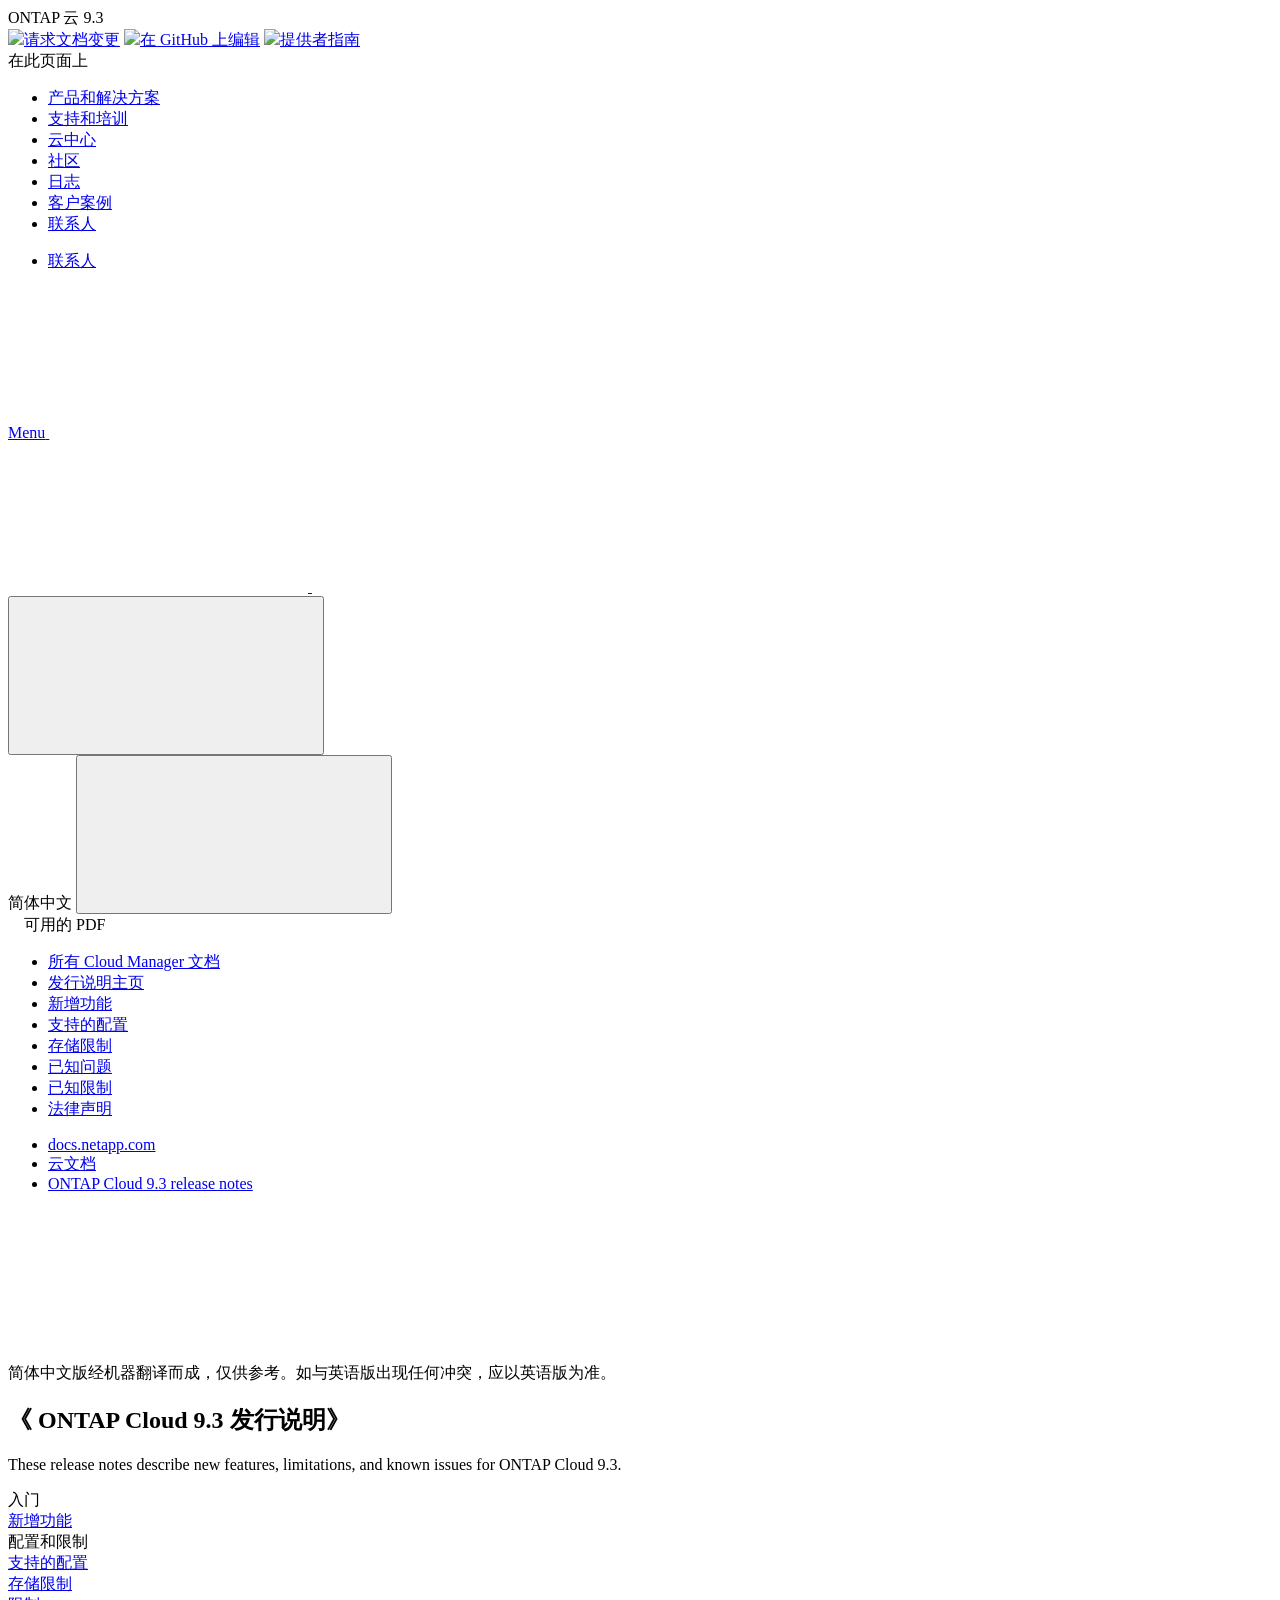
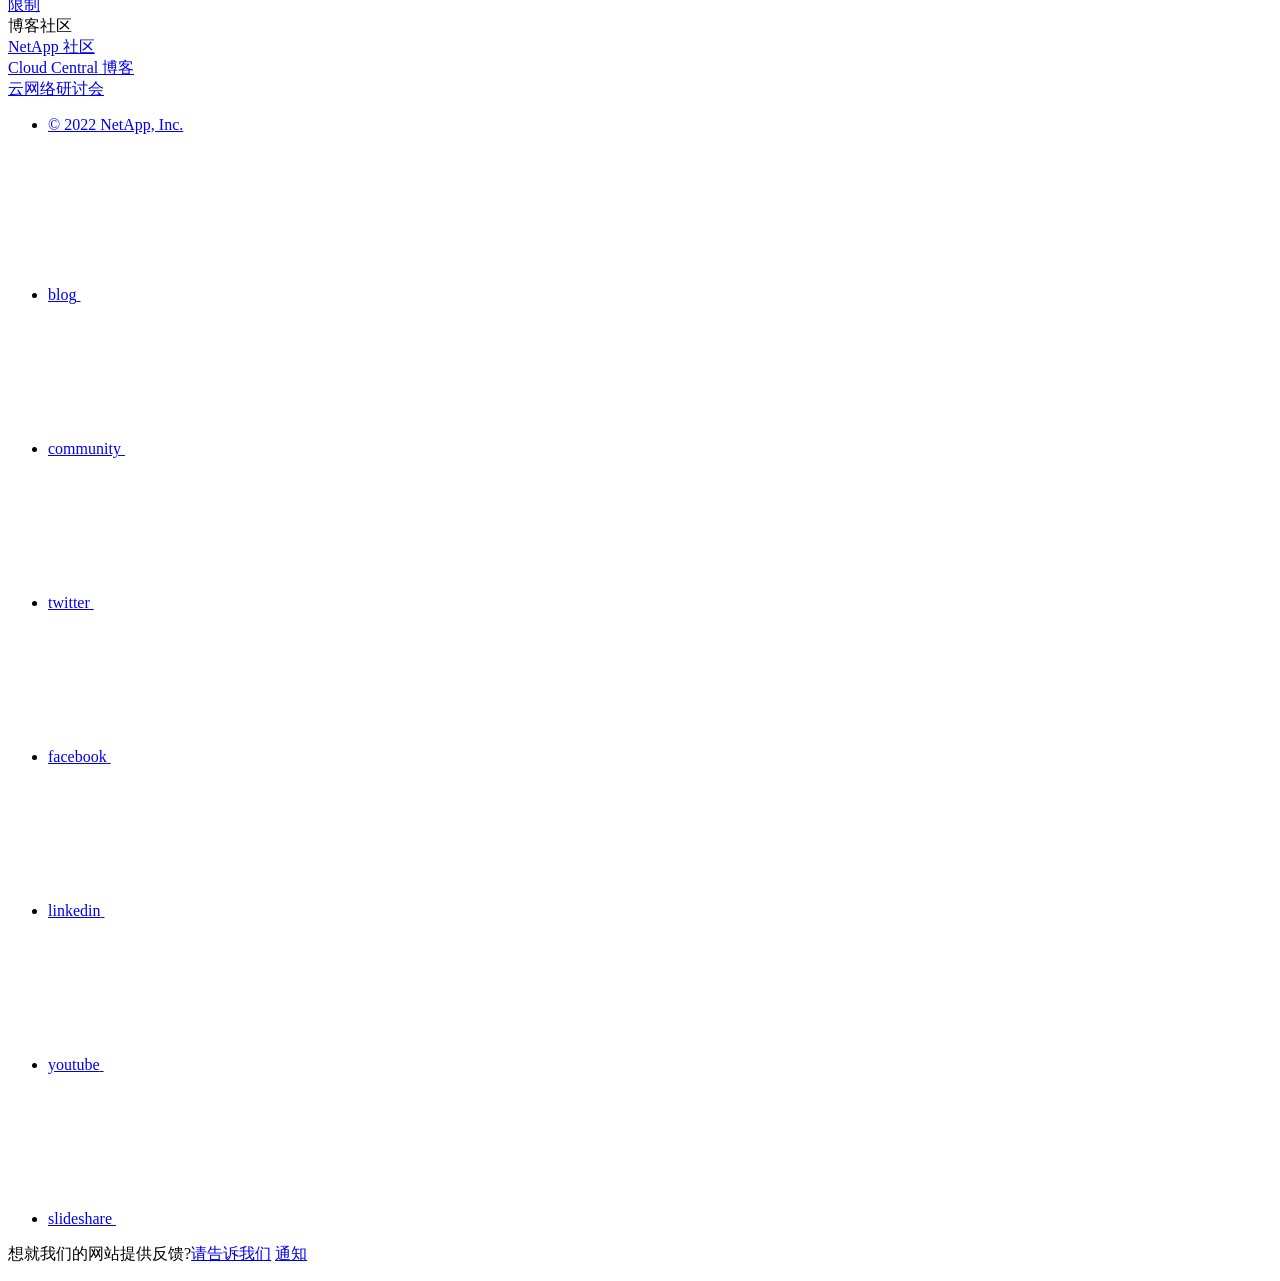
==== index.html @ a00e01ac "Deploying to gh-pages from  @ 24c902807f408aa8eb9274268f2ee4d1c7837c9e 🚀" ====
<!DOCTYPE html>
<html lang="zh-cn">
  <head class="at-element-marker">
  <title>《 ONTAP Cloud 9.3 发行说明》 | NetApp Documentation</title>
  <meta charset="utf-8">
  <meta http-equiv="x-ua-compatible" content="ie=edge,chrome=1">
  <meta http-equiv="language" content="en">
  <meta name="viewport" content="width=device-width, initial-scale=1">
  <meta property="og:title" content="《 ONTAP Cloud 9.3 发行说明》 | NetApp Documentation" />
	<meta property="og:type" content="website" />
	<meta property="og:url" content="https://docs.netapp.com/zh-cn/cloud-volumes-ontap-93-relnotes/index.html" />
	<meta property="og:description" content="本发行说明介绍了 ONTAP Cloud 9.3 的新增功能，限制和已知问题。" />
  <meta property="og:image" content="https://docs.netapp.com/zh-cn/cloud-volumes-ontap-93-relnotes/images/logo-tophat-social.png" />
  <meta property="og:image:alt" content="NetApp Logo" />
  <meta name="format-detection" content="telephone=no">
  <meta http-equiv="Content-Type" content="text/html; charset=utf-8">
  <meta http-equiv="encoding" content="utf-8">
  <meta http-equiv="nss-type" content="Product Documentation"/>
  <meta http-equiv="nss-subtype" content="User Guide"/><meta name="description" content="本发行说明介绍了 ONTAP Cloud 9.3 的新增功能，限制和已知问题。">
  <meta name="keywords" content=" "><!-- Icons -->
  <link rel="icon" href="/zh-cn/cloud-volumes-ontap-93-relnotes/images/favicon.ico" type="image/x-icon">

  <!-- RSS Feed --><link rel="alternate" type="application/rss+xml" title="NetApp Documentation" href="/zh-cn/cloud-volumes-ontap-93-relnotes/feed.xml"><!-- CSS Definitions: NetApp CSS should be defined after generic css -->

  <!-- Elastic Search -->
  <link rel="stylesheet" href="//cdn.jsdelivr.net/searchkit/0.10.0/theme.css">

  <!-- Controls AsciiDoctor Admonition Blocks -->
  <link rel="stylesheet" type="text/css" href="/zh-cn/cloud-volumes-ontap-93-relnotes/css/font-awesome.min.css">

  <!-- Controls the shadow effect for search dropdown menu -->
  <link rel="stylesheet" href="/zh-cn/cloud-volumes-ontap-93-relnotes/css/boxshadowproperties.css">

  <!-- NetApp CSS controls the technical content -->
  <link rel="stylesheet" type="text/css" href="/zh-cn/cloud-volumes-ontap-93-relnotes/css/netapp.css">

  <!-- WWW CSS Content -->
  <link rel="stylesheet" type="text/css" href="/zh-cn/cloud-volumes-ontap-93-relnotes/css/www-luci-dotcom.min.css">
  <link rel="stylesheet" type="text/css" href="/zh-cn/cloud-volumes-ontap-93-relnotes/css/www-netapp-dotcom.css">
  <link rel="stylesheet" href="/zh-cn/cloud-volumes-ontap-93-relnotes/css/www-netapp-library-critical.min.css" media="all" >
  <link rel="stylesheet" href="/zh-cn/cloud-volumes-ontap-93-relnotes/css/www-netapp-library-non-critical.min.css" as="style" onload="this.onload=null;this.rel='stylesheet'">
  <link rel="stylesheet" href="/zh-cn/cloud-volumes-ontap-93-relnotes/css/www-netapp-library-global-header-footer.min.css">

  <!-- NetApp IE Customizations -->
  <link rel="stylesheet" href='/zh-cn/cloud-volumes-ontap-93-relnotes/css/na-utility.css' type='text/css'>
  <link rel="stylesheet" href='/zh-cn/cloud-volumes-ontap-93-relnotes/css/na-sidebar.css' type='text/css'>
  <link rel='stylesheet' href='/zh-cn/cloud-volumes-ontap-93-relnotes/css/clouddocs.css' type='text/css'>
  <link rel='stylesheet' href='/zh-cn/cloud-volumes-ontap-93-relnotes/css/na-pagenav.css' type='text/css'>

  
  <link rel="stylesheet" href="/zh-cn/cloud-volumes-ontap-93-relnotes/css/landing-page.css" type="text/css">
  <link rel="stylesheet" href="/zh-cn/cloud-volumes-ontap-93-relnotes/css/tabbed-blocks.css" type="text/css">
  <link rel='stylesheet' href='/zh-cn/cloud-volumes-ontap-93-relnotes/css/na-feature.css' type='text/css'><script src="https://cdnjs.cloudflare.com/ajax/libs/jquery/2.1.4/jquery.min.js"></script>
  <script src="https://cdnjs.cloudflare.com/ajax/libs/jquery-cookie/1.4.1/jquery.cookie.min.js"></script>

  <!-- Used for Product Family Page Sidebar Visibility --><link rel="stylesheet" href='/zh-cn/cloud-volumes-ontap-93-relnotes/css/product-family.css' type="text/css">
  <script src='/zh-cn/cloud-volumes-ontap-93-relnotes/js/product-family.js'></script><!-- Used to import Promise for IE. Required for SearchKit -->
  <script src="https://cdnjs.cloudflare.com/ajax/libs/bluebird/3.3.5/bluebird.min.js"></script><script src='/zh-cn/cloud-volumes-ontap-93-relnotes/js/na-search.js'></script><script src='/zh-cn/cloud-volumes-ontap-93-relnotes/js/na-pagenav.js'></script><link rel='stylesheet' href='/zh-cn/cloud-volumes-ontap-93-relnotes/css/prism.css' type='text/css'>
  <link rel='stylesheet' href='/zh-cn/cloud-volumes-ontap-93-relnotes/css/prism-netapp.css' type='text/css'>


  <script src='/zh-cn/cloud-volumes-ontap-93-relnotes/js/na-utility.js'></script>
  <script src='/zh-cn/cloud-volumes-ontap-93-relnotes/js/clouddocs.js'></script>
  <script>
  if (document.location.hostname === "docs.netapp.com") {
    var head = document.getElementsByTagName('head')[0];
    var adobe = document.createElement("script");
    adobe.type = "text/javascript";
    adobe.src = "//assets.adobedtm.com/60287eadf1ee/c284da483c83/launch-e9ff3acac59f.min.js";
    head.appendChild(adobe);
  }
  </script>
  <script src='/zh-cn/cloud-volumes-ontap-93-relnotes/js/jquery.navgoco.min.js'></script>
  <script src="https://maxcdn.bootstrapcdn.com/bootstrap/3.3.7/js/bootstrap.min.js" integrity="sha384-Tc5IQib027qvyjSMfHjOMaLkfuWVxZxUPnCJA7l2mCWNIpG9mGCD8wGNIcPD7Txa" crossorigin="anonymous"></script>
  <script src='/zh-cn/cloud-volumes-ontap-93-relnotes/js/toc.js'></script>
  <script src='/zh-cn/cloud-volumes-ontap-93-relnotes/js/customscripts.js'></script><script>
      $(document).ready(function() {
          
          var collapseOnInit = true;
          

          var navSettings = {
              "caretHtml": '',
              "accordion": collapseOnInit,
              "openClass": 'active', // open
              "save": false, // leave false or nav highlighting doesn't work right
              "cookie": {
                  "name": 'navgoco',
                  "expires": false,
                  "path": '/'
              },
              "slide": {
                  "duration": 400,
                  "easing": 'swing'
              }
          };

          // Initialize navgoco with default options
          $("#mysidebar").navgoco(navSettings);
          

          $("#collapseAll").click(function(e) {
              e.preventDefault();
              $("#mysidebar").navgoco('toggle', false);
          });

          $("#expandAll").click(function(e) {
              e.preventDefault();
              $("#mysidebar").navgoco('toggle', true);
          });

      });

  </script>
  <script>
      $(document).ready(function() {
          $("#tg-sb-link").click(function() {
              $("#tg-sb-sidebar").toggle();
              $("#tg-sb-content").toggleClass('col-md-9');
              $("#tg-sb-content").toggleClass('col-md-12');
              $("#tg-sb-icon").toggleClass('fa-toggle-on');
              $("#tg-sb-icon").toggleClass('fa-toggle-off');
          });
      });
  </script><script async src="https://www.googletagmanager.com/gtag/js?id=UA-81697994-3"></script>
  <script>
  if (document.location.hostname === "docs.netapp.com") {
    window.dataLayer = window.dataLayer || [];
    function gtag(){dataLayer.push(arguments);}
    gtag('js', new Date());
    gtag('config', 'UA-81697994-3');
  }
  </script>
  <script src='/zh-cn/cloud-volumes-ontap-93-relnotes/js/version-dropdown.js'></script>
  <script src='/zh-cn/cloud-volumes-ontap-93-relnotes/js/FileSaver.min.js'></script>
  <script src='/zh-cn/cloud-volumes-ontap-93-relnotes/js/jszip-utils.min.js'></script>
  <script src='/zh-cn/cloud-volumes-ontap-93-relnotes/js/jszip.min.js'></script>
  <script src='/zh-cn/cloud-volumes-ontap-93-relnotes/js/pdf-ux.js'></script>
</head>


  <body class role="document">
    <div id="page" class="n-off-canvas-menu">
      <div class="n-off-canvas-menu__menu"><!--TODO: Add offcanvas code --></div>
      <div class="n-off-canvas-menu__content-wrap">
        <header class="site-header" id="banner">
  
  <!-- Start Page Toolbar -->
  <div class="page-nav-toolbar">
    <div id="version-dropdown"><div id="version-dropdown-ie-i18n">
  <div id="version-dropdown-ie-i18n-menu">
    <span class="ie-i18n-lang"><span class="version-title">ONTAP 云 </span><span class="version">9.3</span></span>
    <span class="version-dropdown-caret"></span>
  </div>
  <div id="version-dropdown-n-property-navigation-bar__menu--language-selector" class="n-menu n-menu--v3 n-menu--is-active" style="display: none;">
    <div class="n-language-selector-menu">
      <ul class="n-menu__list">
        <li class="n-menu__list-column">
          <ul class="n-menu__list"><li class="n-menu__list-item n-menu__list-item--level-1"><a href="https://docs.netapp.com/zh-cn/cloud-volumes-ontap-93-relnotes/index.html" class="n-menu__header-text" target="_self">
                <span translate="no" class="notranslate"><span>ONTAP 云</span><span class="version"> 9.3</span></span>
              </a></li><li class="n-menu__list-item n-menu__list-item--level-1"><a href="https://docs.netapp.com/zh-cn/cloud-volumes-ontap-relnotes/index.html" class="n-menu__header-text" target="_self">
                <span translate="no" class="notranslate"><span>Cloud Volumes ONTAP</span><span class="version"> 9.10.1</span></span>
              </a></li><li class="n-menu__list-item n-menu__list-item--level-1"><a href="https://docs.netapp.com/zh-cn/cloud-volumes-ontap-9100-relnotes/index.html" class="n-menu__header-text" target="_self">
                <span translate="no" class="notranslate"><span>Cloud Volumes ONTAP</span><span class="version"> 9.10.0</span></span>
              </a></li><li class="n-menu__list-item n-menu__list-item--level-1"><a href="https://docs.netapp.com/zh-cn/cloud-volumes-ontap-991-relnotes/index.html" class="n-menu__header-text" target="_self">
                <span translate="no" class="notranslate"><span>Cloud Volumes ONTAP</span><span class="version"> 9.9.1</span></span>
              </a></li><li class="n-menu__list-item n-menu__list-item--level-1"><a href="https://docs.netapp.com/zh-cn/cloud-volumes-ontap-990-relnotes/index.html" class="n-menu__header-text" target="_self">
                <span translate="no" class="notranslate"><span>Cloud Volumes ONTAP</span><span class="version"> 9.9.0</span></span>
              </a></li><li class="n-menu__list-item n-menu__list-item--level-1"><a href="https://docs.netapp.com/zh-cn/cloud-volumes-ontap-98-relnotes/index.html" class="n-menu__header-text" target="_self">
                <span translate="no" class="notranslate"><span>Cloud Volumes ONTAP</span><span class="version"> 9.8</span></span>
              </a></li><li class="n-menu__list-item n-menu__list-item--level-1"><a href="https://docs.netapp.com/zh-cn/cloud-volumes-ontap-97-relnotes/index.html" class="n-menu__header-text" target="_self">
                <span translate="no" class="notranslate"><span>Cloud Volumes ONTAP</span><span class="version"> 9.7</span></span>
              </a></li><li class="n-menu__list-item n-menu__list-item--level-1"><a href="https://docs.netapp.com/zh-cn/cloud-volumes-ontap-96-relnotes/index.html" class="n-menu__header-text" target="_self">
                <span translate="no" class="notranslate"><span>Cloud Volumes ONTAP</span><span class="version"> 9.6</span></span>
              </a></li><li class="n-menu__list-item n-menu__list-item--level-1"><a href="https://docs.netapp.com/zh-cn/cloud-volumes-ontap-95-relnotes/index.html" class="n-menu__header-text" target="_self">
                <span translate="no" class="notranslate"><span>Cloud Volumes ONTAP</span><span class="version"> 9.5</span></span>
              </a></li><li class="n-menu__list-item n-menu__list-item--level-1"><a href="https://docs.netapp.com/zh-cn/cloud-volumes-ontap-94-relnotes/index.html" class="n-menu__header-text" target="_self">
                <span translate="no" class="notranslate"><span>Cloud Volumes ONTAP</span><span class="version"> 9.4</span></span>
              </a></li></ul>
        </li>
      </ul>
    </div>
  </div>
</div></div>
    <div class="page-nav-contribute"  >
      <a target="_blank" href="https://github.com/NetAppDocs/cloud-volumes-ontap-93-relnotes/issues/new?body=Page%3A%20[《 ONTAP Cloud 9.3 发行说明》](https://docs.netapp.com/zh-cn/cloud-volumes-ontap-93-relnotes/index.html)" class="page-nav-contribute-link" role="button"><img src="/zh-cn/cloud-volumes-ontap-93-relnotes/images/discuss-sm.svg" class="github-icon" />请求文档变更</a>
      <a target="_blank" href="https://github.com/NetAppDocs/cloud-volumes-ontap-93-relnotes/blob/main/index.adoc" class="page-nav-contribute-link" role="button"><img src="/zh-cn/cloud-volumes-ontap-93-relnotes/images/edit-sm.svg" class="github-icon" />在 GitHub 上编辑</a>
      <a target="_blank" href="https://docs.netapp.com/us-en/contribute/" class="page-nav-contribute-link"  ><img src="/zh-cn/cloud-volumes-ontap-93-relnotes/images/article-sm.svg" class="github-icon" />提供者指南</a>
    </div>
    <div class="page-nav-container">
      <nav class="page-nav-fixed">
        <div class="page-nav-title">在此页面上</div>
        <div class="page-nav-links">
          <ul class="page-nav-inner" id="page-menu"></ul>
        </div>
      </nav>
    </div>
  </div>
  
  <!-- Start top_hat -->
  <div class="n-top-hat">
    <div class="n-container">
      <div class="n-top-hat__cross-property-nav">
        <ul class="n-top-hat__list">
          <li class="n-top-hat__list-item">
            <a href="https://www.netapp.com/products-a-z/" class="n-top-hat__link">产品和解决方案</a>
          </li>
          <li class="n-top-hat__list-item">
            <a href="https://www.netapp.com/support-and-training/netapp-university/" class="n-top-hat__link">支持和培训</a>
          </li>
          <li class="n-top-hat__list-item">
            <a href="https://cloud.netapp.com" class="n-top-hat__link">云中心</a>
          </li>
          <li class="n-top-hat__list-item">
            <a href="https://community.netapp.com/" class="n-top-hat__link">社区</a>
          </li>
          <li class="n-top-hat__list-item">
            <a href="https://blog.netapp.com/" class="n-top-hat__link">日志</a>
          </li>
          <li class="n-top-hat__list-item">
            <a href="https://customers.netapp.com/en/" class="n-top-hat__link">客户案例</a>
          </li>
          <li class="n-top-hat__list-item">
            <a href="https://www.netapp.com/us/contact-us/index.aspx" target="_self" class="n-top-hat__link" data-ntap-ui="contact-us">联系人</a>
          </li>
        </ul>
      </div>
      <div class="n-top-hat__utils">
        <ul class="n-top-hat__list">
          <li class="n-top-hat__list-item">
            <a href="https://www.netapp.com/us/contact-us/index.aspx" target="_self" class="n-top-hat__link" data-ntap-ui="contact-us">联系人</a>
          </li>
        </ul>
      </div>
    </div>
  </div>
  <!-- End top_hat -->

  <!-- Start property bar -->
  <style>
    .n-property-navigation-bar__menus--desktop-experience .n-menu--mega__default-content__heading span {
    color: #34B0FF;
    }
  </style>
  <div class="n-property-bar " data-ntap-ui="sticky-nav">
    <div class="n-property-bar__inner-wrap">
      <div class="n-property-bar__menu-toggle">
        <a href="#" class="n-property-bar__menu-toggle-link">
          <span class="n-property-bar__menu-toggle-text">Menu</span>
          <svg class="n-icon-bars n-property-bar__menu-toggle-icon" aria-labelledby="title">
            <title>bars</title>
            <use xlink:href="/zh-cn/cloud-volumes-ontap-93-relnotes/common/svg/sprite.svg#bars"></use>
          </svg>
        </a>
      </div>
      <div class="n-property-bar__property-mark ">
        <a href="https://www.netapp.com" class="n-property-bar__property-link">
          <div class="n-property-bar__logo">
            <svg class="n-icon-netapp-mark n-icon-netapp-mark n-property-bar__netapp-mark-icon" aria-labelledby="title">
              <title>netapp-mark</title>
              <use xlink:href="/zh-cn/cloud-volumes-ontap-93-relnotes/common/svg/sprite.svg#netapp-mark"></use>
            </svg>
            <svg class="n-icon-netapp-logo n-property-bar__logo-svg" aria-labelledby="title">
              <title>netapp-logo</title>
              <use xlink:href="/zh-cn/cloud-volumes-ontap-93-relnotes/common/svg/sprite.svg#netapp-logo"></use>
            </svg>
          </div>
        </a>
      </div>

      
      <div class="search-property-bar">
        <div id="search-demo-container" class="searchbox n-property-bar__search">
          <div id="react-search" 
          data-search-html="/zh-cn/cloud-volumes-ontap-93-relnotes/search.html"
          data-type="widget" 
          data-placeholder="搜索文档" 
          data-no-results-found="未找到与 {query} 匹配的结果。" 
          data-did-you-mean="搜索 {suggestion}。" 
          data-no-results-found-did-you-mean="未找到与 {query} 匹配的结果。您是否要搜索 {suggestion}?" 
          data-results-found="找到 {hitCount} 个结果"  
          data-sk-es-pf-indexes=""></div>
          <button class="n-property-bar__search-toggle-button" type="button">
            <svg class="n-icon-search n-property-bar__search-toggle-button-icon" aria-labelledby="title">
              <title>search</title>
              <use xmlns:xlink="http://www.w3.org/1999/xlink" xlink:href="/zh-cn/cloud-volumes-ontap-93-relnotes/common/svg/sprite.svg#search"></use>
            </svg>
          </button>
        </div>
      </div>
      
    </div>
  </div>
  <div class="n-property-bar__toolbar">
    <!-- Start Language Selector --><div id="ie-i18n" class="n-property-bar__lang-selector">
      <div id="ie-i18n-menu">
      <span class="ie-i18n-lang">简体中文</span>
        <button class="ie-i18n-icon-container" type="button">
          <svg class="n-globe__icon" aria-labelledby="title">
            <title>globe</title>
            <use xmlns:xlink="http://www.w3.org/1999/xlink" xlink:href="/zh-cn/cloud-volumes-ontap-93-relnotes/common/svg/sprite.svg#globe"></use>
          </svg>
        </button>
      </div>
      <div id="n-property-navigation-bar__menu--language-selector" class="ie-i18n-results-container n-menu n-menu--v3 n-menu--is-active" style="display: none;">
        <div class="n-language-selector-menu">
          <ul class="n-menu__list">
            <li class="n-menu__list-column">
              <ul class="n-menu__list"><li class="n-menu__list-item n-menu__list-item--level-1">
                  <a href="https://docs.netapp.com/zh-cn/cloud-volumes-ontap-93-relnotes/index.html" class="n-menu__header-text"><span translate="no" class="notranslate">简体中文</span></a>
                </li><li class="n-menu__list-item n-menu__list-item--level-1">
                  <a href="https://docs.netapp.com/us-en/cloud-volumes-ontap-93-relnotes/index.html" class="n-menu__header-text"><span translate="no" class="notranslate">English</span></a>
                </li><li class="n-menu__list-item n-menu__list-item--level-1">
                  <a href="https://docs.netapp.com/ja-jp/cloud-volumes-ontap-93-relnotes/index.html" class="n-menu__header-text"><span translate="no" class="notranslate">日本語</span></a>
                </li><li class="n-menu__list-item n-menu__list-item--level-1">
                  <a href="https://docs.netapp.com/ko-kr/cloud-volumes-ontap-93-relnotes/index.html" class="n-menu__header-text"><span translate="no" class="notranslate">한국어</span></a>
                </li></ul>
            </li>
          </ul>
        </div>
      </div>
    </div><!-- End Language Selector -->

    <div class="n-property-bar__cta"></div>
  </div>
  <script>
    $(function(){
        var currentLocalization = $('html').attr('lang');

        var localizationsDictionary = {
            "en-CA" : "https://www.netapp.com/search/index.aspx?for_cr=canada&",
            "en-IN" : "https://www.netapp.com/search/index.aspx?for_cr=india&",
            "nl-NL" : "https://www.netapp.com/search/index.aspx?for_cr=netherlands&",
            "ru-RU" : "https://www.netapp.com/search/index.aspx?for_cr=russia&",
            "sv-SE" : "https://www.netapp.com/search/index.aspx?for_cr=sweden&",
            "it-IT" : "https://www.netapp.com/search/index.aspx?for_cr=italy&",
            "he-IL" : "https://www.netapp.com/search/index.aspx?for_cr=israel&",
            "ko-KR" : "https://www.netapp.com/search/index.aspx?for_cr=korea&",
            "zh-TW" : "https://www.netapp.com/search/index.aspx?for_cr=taiwan&",
            "en-GB" : "https://www.netapp.com/search/index.aspx?for_cr=unitedkingdom&",
            "en-SG" : "https://www.netapp.com/search/index.aspx?for_cr=asean&",
            "en-AU" : "https://www.netapp.com/search/index.aspx?for_cr=australia&",
            "pt-BR" : "https://www.netapp.com/search/index.aspx?for_cr=brasil&",
            "de-CH" : "https://www.netapp.com/search/index.aspx?for_cr=switzerland&",
            "es-MX" : "https://www.netapp.com/search/index.aspx?for_cr=mexico&"
        };

        if($('html').hasClass('ntap-whitelisted') && localizationsDictionary.hasOwnProperty(currentLocalization)) {
            $('.n-property-bar__property-link').attr('href', '/');
        }
    });
  </script>
  <!-- End property bar -->
</header>


        <main id="n-main-content" class="n-main-content">
          <!-- Start Documentation Content -->
<div class="ie-main">
  <!-- Sidebar Column -->
  
  <div class="col-md-3" id="sidebar-height">
      <div class="n-pdf-header">
  <a id="toggleButtonPdf" class="n-pdf-button" type="button">
    <img src="/zh-cn/cloud-volumes-ontap-93-relnotes/images/pdf.png" width="16" height="16"/>可用的 PDF<span>
    </span>
  </a>
</div>
<div class="n-pdf-body-container">
  <ul id="toggleContainerPdf" class="n-pdf-body" style="display:none;"><li class="pdf-ux-container">
        <a target="_blank" href="/zh-cn/cloud-volumes-ontap-93-relnotes/pdfs/fullsite-sidebar/__ONTAP_Cloud_9_3_发行说明_.pdf" >
          <img src="/zh-cn/cloud-volumes-ontap-93-relnotes/images/pdf.png" width="16" height="16"/>此文档站点的 PDF</a>


    <ul class="subfolders" style="display:none;"><li class="active pdf-hide">
  <a target="_blank" href="/zh-cn/cloud-volumes-ontap-93-relnotes/pdfs/pages/index.pdf" >
    <img src="/zh-cn/cloud-volumes-ontap-93-relnotes/images/pdf.png" width="16" height="16"/>
    PDF of this page
  </a>
</li>

</ul>
  














</li></ul>
  <div class="zip-pdf-link-container" style="display: none;">   
    <a href="#" id="zipPdf">
      <img src="/zh-cn/cloud-volumes-ontap-93-relnotes/images/pdf-zip.png" width="16" height="16"/>
      <pre>收集单独的 PDF 文档<span class="zip-size"></span></pre>
    </a><div id="zip-link-popup" class="hide">
    <div class="inner-modal">
        <div class="downloading-progress">
            <div class="spinner"></div>
            <h1>Creating your file...</h1>
            <div>This may take a few minutes. Thanks for your patience.</div>
            <button class="cancel-download-btn" type="button">Cancel</button>
        </div>
        <div class="download-complete hide">
            <div class="done-icon">
                <svg xmlns="http://www.w3.org/2000/svg" width="24" height="24" viewBox="0 0 24 24"><path d="M20.285 2l-11.285 11.567-5.286-5.011-3.714 3.716 9 8.728 15-15.285z"/></svg>
            </div>
            <div>Your file is ready</div>
            <button class="cancel-download-btn" type="button">OK</button>
        </div>
    </div>
</div>
<script>
    $(".cancel-download-btn").click(function(){
        $("#zip-link-popup").addClass("hide");
        $("#zip-link-popup .downloading-progress").removeClass("hide");
        $("#zip-link-popup .download-complete").addClass("hide");
    });
</script></div>
</div>
<script>
  $("#toggleContainerPdf li.active:last-child").parents('ul.subfolders').toggle('display');
  $("#toggleButtonPdf").click(function () {
    $("#toggleContainerPdf").toggle('display');
    $(".n-pdf-body-container .zip-pdf-link-container").toggle('display');
  });
</script><div class="sidebar-nav-container">
  <ul id="mysidebar" class="nav"><li class=" "><a class="na-navbar-padding" href="https://docs.netapp.com/us-en/cloud-manager-family">
        所有 Cloud Manager 文档
      </a></li><li class="  active "><a class="na-navbar-padding" href="/zh-cn/cloud-volumes-ontap-93-relnotes/index.html">
        发行说明主页
      </a></li><li class=" "><a class="na-navbar-padding" href="/zh-cn/cloud-volumes-ontap-93-relnotes/reference-new.html">
        新增功能
      </a></li><li class=" "><a class="na-navbar-padding" href="/zh-cn/cloud-volumes-ontap-93-relnotes/reference-supported-configs.html">
        支持的配置
      </a></li><li class=" "><a class="na-navbar-padding" href="/zh-cn/cloud-volumes-ontap-93-relnotes/reference-storage-limits.html">
        存储限制
      </a></li><li class=" "><a class="na-navbar-padding" href="/zh-cn/cloud-volumes-ontap-93-relnotes/reference-issues.html">
        已知问题
      </a></li><li class=" "><a class="na-navbar-padding" href="/zh-cn/cloud-volumes-ontap-93-relnotes/reference-limitations.html">
        已知限制
      </a></li><li class=" "><a class="na-navbar-padding" href="/zh-cn/cloud-volumes-ontap-93-relnotes/legal-notices.html">
        法律声明
      </a></li></ul>
</div>
<script>
  window.onscroll = () => {
    const value = -40 - (document.body.scrollHeight - (window.innerHeight + document.scrollingElement.scrollTop));
    
    document.getElementById("sidebar-height").style.bottom = Math.max(0,value) + "px";
};
</script>
<!-- this highlights the active parent class in the navgoco sidebar. this is critical so that the parent expands when you're viewing a page. This must appear below the sidebar code above. Otherwise, if placed inside customscripts.js, the script runs before the sidebar code runs and the class never gets inserted.-->
<script>$("li.active").parents('li').toggleClass("active");</script>

  </div>
  

  <div class="ie-content-pane n-doc__component-detail-content n-doc__component-detail-content--show-code">
    <!-- Begin of page container --><article class="page-content">
      <div class="ie-utility">
  <div class="ie-menu">
    <div class="n-breadcrumb">
      <ul class="n-breadcrumb__list">
        <li class="n-breadcrumb__list-item">
          <a href="https://docs.netapp.com">docs.netapp.com</a>
        </li>
        
        <li class="n-breadcrumb__list-item">
          <a href="https://docs.netapp.com/zh-cn/cloud/">云文档</a>
        </li>
        

        

        <li class="n-breadcrumb__list-item">
          <a href="/zh-cn/cloud-volumes-ontap-93-relnotes/">ONTAP&nbsp;Cloud&nbsp;9.3&nbsp;release&nbsp;notes</a>
        </li>

      </ul>
    </div>
    <div style="clear: both"></div><!-- Main needs to have height -->
  </div>
</div>

      <div class="n-band n-band--docs n-band--belted">
  <div class="n-container" style="margin: 0 auto; padding: 0;">
    <div class="n-row">
      <div class="n-col-sm-12"><div class="ie-nmt-disclaimer">
          <span>
            <div class="ie-nmt-disclaimer-container">
              <div class="ie-nmt-disclaimer-icon">
                <svg class="luci-icon" aria-hidden="true">
                  <use xlink:href="/zh-cn/cloud-volumes-ontap-93-relnotes/common/svg/sprite.svg#circle-info">
                </svg>
              </div>
              <div class="ie-nmt-disclaimer-content">
                <span> 简体中文版经机器翻译而成，仅供参考。如与英语版出现任何冲突，应以英语版为准。 </span>
              </div>
              <div style="clear:both;"></div>
            </div>
          </span>
        </div><div class="n-doc__component-detail-heading-wrap">
          <h1 class="n-doc__component-detail-heading">《 ONTAP Cloud 9.3 发行说明》</h1>
        </div>
        <section class="n-band__section">
  <p>These release notes describe new features, limitations, and known issues for ONTAP Cloud 9.3.</p>
</section><div class="n-band__content">
  <div class="n-layout-flex" data-ntap-layout="4">
    
    <div class="n-feature-block n-feature-block__align--center n-layout-flex__item ie-feature-block">
      <div class="n-feature-block__content">
        <div class="ie-feature-block__header">
          <div class="ie-feature-block__text">
            入门
          </div>
        </div>
        
        <div class="ie-feature-block__section">
          
          <a class="ie-feature-block__link" href="reference-new.html">新增功能</a>
        </div>
        
      </div>
    </div>
    
    <div class="n-feature-block n-feature-block__align--center n-layout-flex__item ie-feature-block">
      <div class="n-feature-block__content">
        <div class="ie-feature-block__header">
          <div class="ie-feature-block__text">
            配置和限制
          </div>
        </div>
        
        <div class="ie-feature-block__section">
          
          <a class="ie-feature-block__link" href="reference-supported-configs.html">支持的配置</a>
        </div>
        
        <div class="ie-feature-block__section">
          
          <a class="ie-feature-block__link" href="reference-storage-limits.html">存储限制</a>
        </div>
        
        <div class="ie-feature-block__section">
          
          <a class="ie-feature-block__link" href="reference-limitations.html">限制</a>
        </div>
        
      </div>
    </div>
    
    <div class="n-feature-block n-feature-block__align--center n-layout-flex__item ie-feature-block">
      <div class="n-feature-block__content">
        <div class="ie-feature-block__header">
          <div class="ie-feature-block__text">
            博客社区
          </div>
        </div>
        
        <div class="ie-feature-block__section">
          
          <a class="ie-feature-block__link" href="https://community.netapp.com/t5/Cloud-Data-Services/ct-p/CDS">NetApp 社区</a>
        </div>
        
        <div class="ie-feature-block__section">
          
          <a class="ie-feature-block__link" href="https://cloud.netapp.com/blog">Cloud Central 博客</a>
        </div>
        
        <div class="ie-feature-block__section">
          
          <a class="ie-feature-block__link" href="https://cloud.netapp.com/events">云网络研讨会</a>
        </div>
        
      </div>
    </div>
    
  </div>
</div>

        <section class="n-band__section">
          
        </section>
      </div>
    </div>
  </div>
</div>

    </article>
    <!-- Page Container -->
  </div>

  <div style="clear: both"></div><!-- Main needs to have height --></div>

        </main>

        <footer class="n-footer">
  <div class="n-footer__bottom">
    <div class="n-container">
      <div class="n-footer__bottom-left">

        <div class="n-footer__copyright">
          <ul class="n-footer__copyright-list">
            <li class="n-footer__copyright-link">
            <a href="https://www.netapp.com/us/legal/copyright.aspx">© 2022 NetApp, Inc.</a>
            </li>

</ul>
</div>
<div class="n-footer__social-links">
<ul class="n-footer__social-link-list">
<li class="n-footer__social-link-list-item">
<a class="n-footer__social-link" data-ntap-social="follow-blog" href="https://blog.netapp.com" target="_blank" title="blog" alt="blog">
<span class="n-footer__social-link-text">blog</span>
<svg class="n-icon-blog n-footer__social-link-icon" aria-labelledby="title">
  <title>blog@</title>
  <use xmlns:xlink="http://www.w3.org/1999/xlink" xlink:href="/zh-cn/cloud-volumes-ontap-93-relnotes/common/svg/sprite.svg#blog"></use>
</svg>

</a>
</li>
<li class="n-footer__social-link-list-item">
<a class="n-footer__social-link" data-ntap-social="follow-community" href="https://community.netapp.com/" target="_blank" title="community" alt="community">
<span class="n-footer__social-link-text">community</span>
<svg class="n-icon-community n-footer__social-link-icon" aria-labelledby="title">
<title>community@</title>
<use xmlns:xlink="http://www.w3.org/1999/xlink" xlink:href="/zh-cn/cloud-volumes-ontap-93-relnotes/common/svg/sprite.svg#comments"></use>
</svg>

</a>
</li>
<li class="n-footer__social-link-list-item">
<a class="n-footer__social-link" data-ntap-social="follow-twitter" href="https://twitter.com/netapp" target="_blank" title="twitter" alt="twitter">
<span class="n-footer__social-link-text">twitter</span>
<svg class="n-icon-twitter n-footer__social-link-icon" aria-labelledby="title">
<title>twitter@</title>
<use xmlns:xlink="http://www.w3.org/1999/xlink" xlink:href="/zh-cn/cloud-volumes-ontap-93-relnotes/common/svg/sprite.svg#twitter"></use>
</svg>

</a>
</li>
<li class="n-footer__social-link-list-item">
<a class="n-footer__social-link" data-ntap-social="follow-facebook" href="https://www.facebook.com/NetApp" target="_blank" title="facebook" alt="facebook">
<span class="n-footer__social-link-text">facebook</span>
<svg class="n-icon-facebook n-footer__social-link-icon" aria-labelledby="title">
<title>facebook@</title>
<use xmlns:xlink="http://www.w3.org/1999/xlink" xlink:href="/zh-cn/cloud-volumes-ontap-93-relnotes/common/svg/sprite.svg#facebook"></use>
</svg>

</a>
</li>
<li class="n-footer__social-link-list-item">
<a class="n-footer__social-link" data-ntap-social="follow-linkedin" href="https://www.linkedin.com/company/netapp" target="_blank" title="linkedin" alt="linkedin">
<span class="n-footer__social-link-text">linkedin</span>
<svg class="n-icon-linkedin n-footer__social-link-icon" aria-labelledby="title">
<title>linkedin@</title>
<use xmlns:xlink="http://www.w3.org/1999/xlink" xlink:href="/zh-cn/cloud-volumes-ontap-93-relnotes/common/svg/sprite.svg#linkedin"></use>
</svg>

</a>
</li>
<li class="n-footer__social-link-list-item">
<a class="n-footer__social-link" data-ntap-social="follow-youtube" href="https://www.youtube.com/user/NetAppTV" target="_blank" title="youtube" alt="youtube">
<span class="n-footer__social-link-text">youtube</span>
<svg class="n-icon-youtube n-footer__social-link-icon" aria-labelledby="title">
<title>youtube@</title>
<use xmlns:xlink="http://www.w3.org/1999/xlink" xlink:href="/zh-cn/cloud-volumes-ontap-93-relnotes/common/svg/sprite.svg#youtube"></use>
</svg>

</a>
</li>
<li class="n-footer__social-link-list-item">
<a class="n-footer__social-link" data-ntap-social="follow-slideshare" href="https://www.slideshare.net/NetApp" target="_blank" title="slideshare" alt="slideshare">
<span class="n-footer__social-link-text">slideshare</span>
<svg class="n-icon-slideshare n-footer__social-link-icon" aria-labelledby="title">
<title>slideshare@</title>
<use xmlns:xlink="http://www.w3.org/1999/xlink" xlink:href="/zh-cn/cloud-volumes-ontap-93-relnotes/common/svg/sprite.svg#slideshare"></use>
</svg>

</a>
</li>
</ul>
</div>

</div>
<div class="n-footer__bottom-right">
  <p class="n-footer__fine-print">想就我们的网站提供反馈?<a target="_self" href="javascript:netapp_mailto()" class="n-footer__copyright">请告诉我们</a>
  <a href="https://docs.netapp.com/zh-cn/announcements/" class="n-footer__copyright">通知</a>
  </p>
</div>
</div>
</div>
</footer>

      </div><!-- Elasticsearch JS -->
      <script type="text/javascript" src='/zh-cn/cloud-volumes-ontap-93-relnotes/js/bundle.js'></script>

      <!-- Syntax Highlighting -->
      <script type="text/javascript" src='/zh-cn/cloud-volumes-ontap-93-relnotes/js/prism.js'></script>
      <script type="text/javascript" src='/zh-cn/cloud-volumes-ontap-93-relnotes/js/prism-curl.js'></script>
    </div>
    <script>
      document.body.offsetWidth=1903;
      cookieLaw = {}
      cookieLaw.euCountry = "US";
      cookieLaw.invoke = function(){return false;}
    </script>
    <script src='/zh-cn/cloud-volumes-ontap-93-relnotes/js/www-ntap.js'></script>
    <script src='/zh-cn/cloud-volumes-ontap-93-relnotes/js/tabbed-blocks.js'></script>
  </body></html>
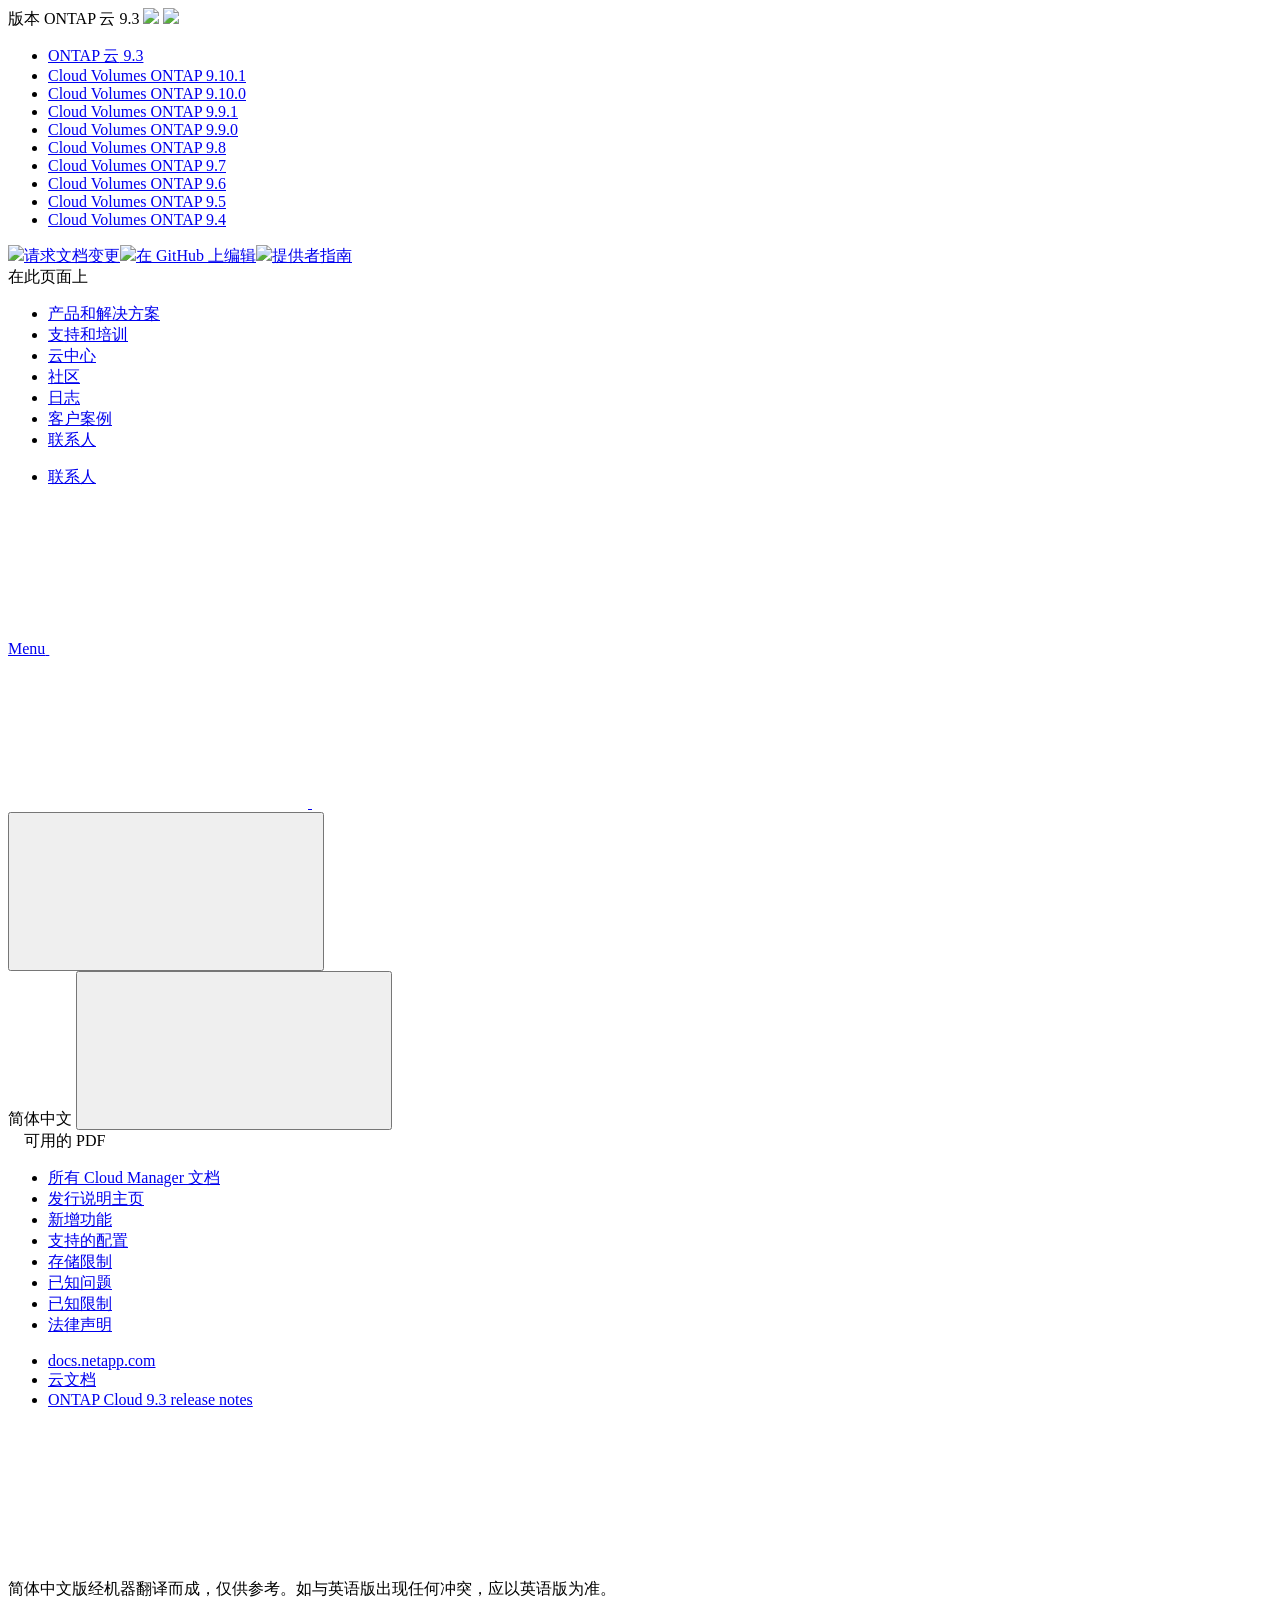
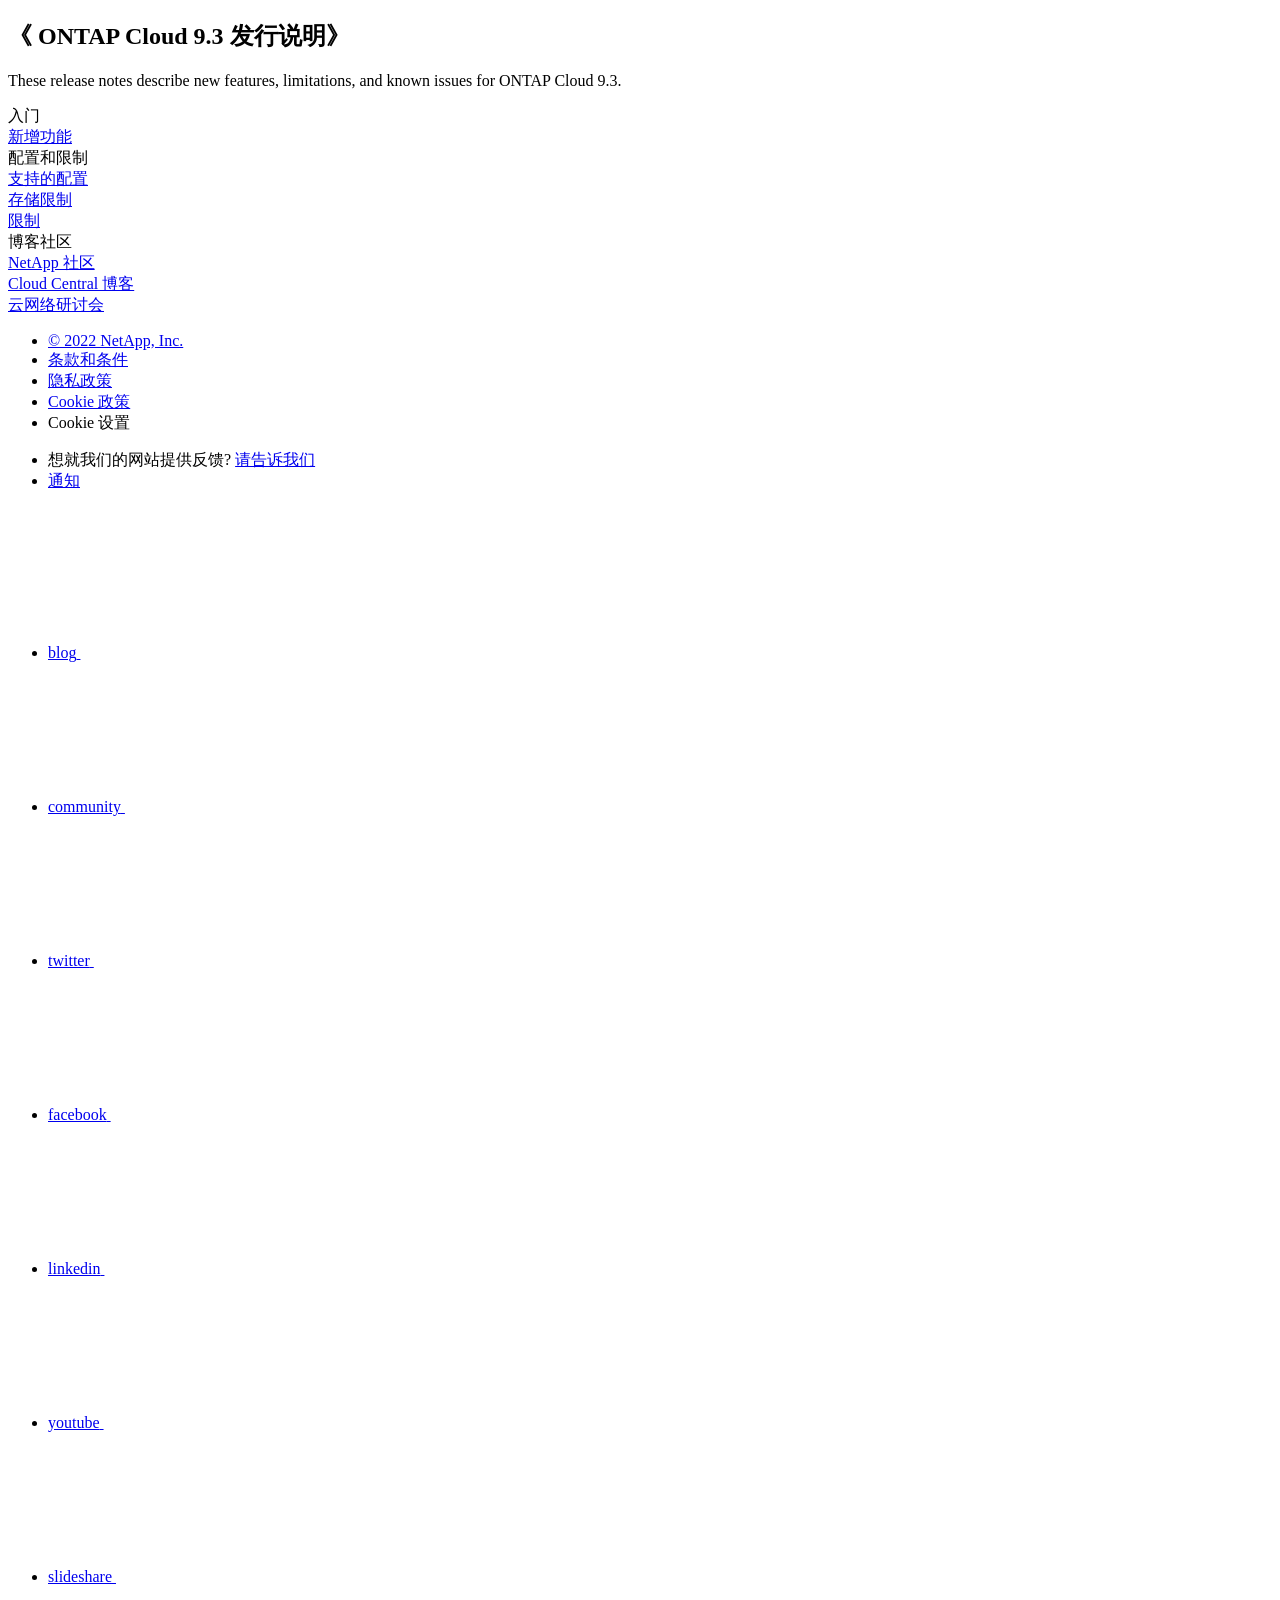
==== commit d30bb2aa: "Deploying to gh-pages from  @ e78d18a83dbe81d7927c006ed9142b20328a08ff 🚀" ====
--- a/index.html
+++ b/index.html
@@ -45,31 +45,61 @@
   <link rel="stylesheet" href='/zh-cn/cloud-volumes-ontap-93-relnotes/css/na-utility.css' type='text/css'>
   <link rel="stylesheet" href='/zh-cn/cloud-volumes-ontap-93-relnotes/css/na-sidebar.css' type='text/css'>
   <link rel='stylesheet' href='/zh-cn/cloud-volumes-ontap-93-relnotes/css/clouddocs.css' type='text/css'>
+  <link rel='stylesheet' href='/zh-cn/cloud-volumes-ontap-93-relnotes/css/custom-dropdown.css' type='text/css'>
   <link rel='stylesheet' href='/zh-cn/cloud-volumes-ontap-93-relnotes/css/na-pagenav.css' type='text/css'>
 
   
   <link rel="stylesheet" href="/zh-cn/cloud-volumes-ontap-93-relnotes/css/landing-page.css" type="text/css">
   <link rel="stylesheet" href="/zh-cn/cloud-volumes-ontap-93-relnotes/css/tabbed-blocks.css" type="text/css">
-  <link rel='stylesheet' href='/zh-cn/cloud-volumes-ontap-93-relnotes/css/na-feature.css' type='text/css'><script src="https://cdnjs.cloudflare.com/ajax/libs/jquery/2.1.4/jquery.min.js"></script>
+  <!-- Canonical url -->
+  <link rel='stylesheet' href='/zh-cn/cloud-volumes-ontap-93-relnotes/css/na-feature.css' type='text/css'><!-- Top level site integrations --><script>
+    if (document.location.hostname === "docs.netapp.com") {
+      var head = document.getElementsByTagName('head')[0];
+      var onetrustConsent = document.createElement("script");
+      onetrustConsent.type = "text/javascript";
+      onetrustConsent.src = "https://cdn.cookielaw.org/consent/72570c5c-fe30-465f-b0e0-b77f7fb4ae34/OtAutoBlock.js";
+      head.appendChild(onetrustConsent);
+
+      var onetrustScript = document.createElement("script");
+      onetrustScript.type = "text/javascript";
+      onetrustScript.src = "https://cdn.cookielaw.org/scripttemplates/otSDKStub.js";
+      onetrustScript.charset = "UTF-8";
+      onetrustScript.dataset.documentLanguage = "true";
+      onetrustScript.dataset.domainScript = "72570c5c-fe30-465f-b0e0-b77f7fb4ae34";
+      head.appendChild(onetrustScript);
+    }
+
+    function OptanonWrapper() { }
+
+    if (document.location.hostname === "docs.netapp.com") {
+      var adobe = document.createElement("script");
+      adobe.type = "text/plain";
+      adobe.className = "optanon-category-C0002";
+      adobe.src = "//assets.adobedtm.com/60287eadf1ee/c284da483c83/launch-e9ff3acac59f.min.js";
+      head.appendChild(adobe);
+
+      var google = document.createElement("script");
+      google.type = "text/plain";
+      google.className = "optanon-category-C0002";
+      google.src = "https://www.googletagmanager.com/gtag/js?id=UA-81697994-3";
+      head.appendChild(google);
+
+      window.dataLayer = window.dataLayer || [];
+      function gtag(){dataLayer.push(arguments);}
+      gtag('js', new Date());
+      gtag('config', 'UA-81697994-3');
+    }
+  </script>
+  <script src="https://cdnjs.cloudflare.com/ajax/libs/jquery/2.1.4/jquery.min.js"></script>
   <script src="https://cdnjs.cloudflare.com/ajax/libs/jquery-cookie/1.4.1/jquery.cookie.min.js"></script>
 
-  <!-- Used for Product Family Page Sidebar Visibility --><link rel="stylesheet" href='/zh-cn/cloud-volumes-ontap-93-relnotes/css/product-family.css' type="text/css">
-  <script src='/zh-cn/cloud-volumes-ontap-93-relnotes/js/product-family.js'></script><!-- Used to import Promise for IE. Required for SearchKit -->
+  <!-- Used for Product Family Page Sidebar Visibility --><!-- Used to import Promise for IE. Required for SearchKit -->
   <script src="https://cdnjs.cloudflare.com/ajax/libs/bluebird/3.3.5/bluebird.min.js"></script><script src='/zh-cn/cloud-volumes-ontap-93-relnotes/js/na-search.js'></script><script src='/zh-cn/cloud-volumes-ontap-93-relnotes/js/na-pagenav.js'></script><link rel='stylesheet' href='/zh-cn/cloud-volumes-ontap-93-relnotes/css/prism.css' type='text/css'>
   <link rel='stylesheet' href='/zh-cn/cloud-volumes-ontap-93-relnotes/css/prism-netapp.css' type='text/css'>
 
 
   <script src='/zh-cn/cloud-volumes-ontap-93-relnotes/js/na-utility.js'></script>
   <script src='/zh-cn/cloud-volumes-ontap-93-relnotes/js/clouddocs.js'></script>
-  <script>
-  if (document.location.hostname === "docs.netapp.com") {
-    var head = document.getElementsByTagName('head')[0];
-    var adobe = document.createElement("script");
-    adobe.type = "text/javascript";
-    adobe.src = "//assets.adobedtm.com/60287eadf1ee/c284da483c83/launch-e9ff3acac59f.min.js";
-    head.appendChild(adobe);
-  }
-  </script>
   <script src='/zh-cn/cloud-volumes-ontap-93-relnotes/js/jquery.navgoco.min.js'></script>
   <script src="https://maxcdn.bootstrapcdn.com/bootstrap/3.3.7/js/bootstrap.min.js" integrity="sha384-Tc5IQib027qvyjSMfHjOMaLkfuWVxZxUPnCJA7l2mCWNIpG9mGCD8wGNIcPD7Txa" crossorigin="anonymous"></script>
   <script src='/zh-cn/cloud-volumes-ontap-93-relnotes/js/toc.js'></script>
@@ -122,16 +152,8 @@
               $("#tg-sb-icon").toggleClass('fa-toggle-off');
           });
       });
-  </script><script async src="https://www.googletagmanager.com/gtag/js?id=UA-81697994-3"></script>
-  <script>
-  if (document.location.hostname === "docs.netapp.com") {
-    window.dataLayer = window.dataLayer || [];
-    function gtag(){dataLayer.push(arguments);}
-    gtag('js', new Date());
-    gtag('config', 'UA-81697994-3');
-  }
   </script>
-  <script src='/zh-cn/cloud-volumes-ontap-93-relnotes/js/version-dropdown.js'></script>
+  <script src='/zh-cn/cloud-volumes-ontap-93-relnotes/js/custom-dropdown.js'></script>
   <script src='/zh-cn/cloud-volumes-ontap-93-relnotes/js/FileSaver.min.js'></script>
   <script src='/zh-cn/cloud-volumes-ontap-93-relnotes/js/jszip-utils.min.js'></script>
   <script src='/zh-cn/cloud-volumes-ontap-93-relnotes/js/jszip.min.js'></script>
@@ -139,54 +161,95 @@
 </head>
 
 
-  <body class role="document">
+  <body class role="document" data-flavor="">
     <div id="page" class="n-off-canvas-menu">
       <div class="n-off-canvas-menu__menu"><!--TODO: Add offcanvas code --></div>
       <div class="n-off-canvas-menu__content-wrap">
         <header class="site-header" id="banner">
   
   <!-- Start Page Toolbar -->
-  <div class="page-nav-toolbar">
-    <div id="version-dropdown"><div id="version-dropdown-ie-i18n">
-  <div id="version-dropdown-ie-i18n-menu">
-    <span class="ie-i18n-lang"><span class="version-title">ONTAP 云 </span><span class="version">9.3</span></span>
-    <span class="version-dropdown-caret"></span>
-  </div>
-  <div id="version-dropdown-n-property-navigation-bar__menu--language-selector" class="n-menu n-menu--v3 n-menu--is-active" style="display: none;">
-    <div class="n-language-selector-menu">
-      <ul class="n-menu__list">
-        <li class="n-menu__list-column">
-          <ul class="n-menu__list"><li class="n-menu__list-item n-menu__list-item--level-1"><a href="https://docs.netapp.com/zh-cn/cloud-volumes-ontap-93-relnotes/index.html" class="n-menu__header-text" target="_self">
-                <span translate="no" class="notranslate"><span>ONTAP 云</span><span class="version"> 9.3</span></span>
-              </a></li><li class="n-menu__list-item n-menu__list-item--level-1"><a href="https://docs.netapp.com/zh-cn/cloud-volumes-ontap-relnotes/index.html" class="n-menu__header-text" target="_self">
-                <span translate="no" class="notranslate"><span>Cloud Volumes ONTAP</span><span class="version"> 9.10.1</span></span>
-              </a></li><li class="n-menu__list-item n-menu__list-item--level-1"><a href="https://docs.netapp.com/zh-cn/cloud-volumes-ontap-9100-relnotes/index.html" class="n-menu__header-text" target="_self">
-                <span translate="no" class="notranslate"><span>Cloud Volumes ONTAP</span><span class="version"> 9.10.0</span></span>
-              </a></li><li class="n-menu__list-item n-menu__list-item--level-1"><a href="https://docs.netapp.com/zh-cn/cloud-volumes-ontap-991-relnotes/index.html" class="n-menu__header-text" target="_self">
-                <span translate="no" class="notranslate"><span>Cloud Volumes ONTAP</span><span class="version"> 9.9.1</span></span>
-              </a></li><li class="n-menu__list-item n-menu__list-item--level-1"><a href="https://docs.netapp.com/zh-cn/cloud-volumes-ontap-990-relnotes/index.html" class="n-menu__header-text" target="_self">
-                <span translate="no" class="notranslate"><span>Cloud Volumes ONTAP</span><span class="version"> 9.9.0</span></span>
-              </a></li><li class="n-menu__list-item n-menu__list-item--level-1"><a href="https://docs.netapp.com/zh-cn/cloud-volumes-ontap-98-relnotes/index.html" class="n-menu__header-text" target="_self">
-                <span translate="no" class="notranslate"><span>Cloud Volumes ONTAP</span><span class="version"> 9.8</span></span>
-              </a></li><li class="n-menu__list-item n-menu__list-item--level-1"><a href="https://docs.netapp.com/zh-cn/cloud-volumes-ontap-97-relnotes/index.html" class="n-menu__header-text" target="_self">
-                <span translate="no" class="notranslate"><span>Cloud Volumes ONTAP</span><span class="version"> 9.7</span></span>
-              </a></li><li class="n-menu__list-item n-menu__list-item--level-1"><a href="https://docs.netapp.com/zh-cn/cloud-volumes-ontap-96-relnotes/index.html" class="n-menu__header-text" target="_self">
-                <span translate="no" class="notranslate"><span>Cloud Volumes ONTAP</span><span class="version"> 9.6</span></span>
-              </a></li><li class="n-menu__list-item n-menu__list-item--level-1"><a href="https://docs.netapp.com/zh-cn/cloud-volumes-ontap-95-relnotes/index.html" class="n-menu__header-text" target="_self">
-                <span translate="no" class="notranslate"><span>Cloud Volumes ONTAP</span><span class="version"> 9.5</span></span>
-              </a></li><li class="n-menu__list-item n-menu__list-item--level-1"><a href="https://docs.netapp.com/zh-cn/cloud-volumes-ontap-94-relnotes/index.html" class="n-menu__header-text" target="_self">
-                <span translate="no" class="notranslate"><span>Cloud Volumes ONTAP</span><span class="version"> 9.4</span></span>
-              </a></li></ul>
-        </li>
-      </ul>
-    </div>
-  </div>
-</div></div>
-    <div class="page-nav-contribute"  >
-      <a target="_blank" href="https://github.com/NetAppDocs/cloud-volumes-ontap-93-relnotes/issues/new?body=Page%3A%20[《 ONTAP Cloud 9.3 发行说明》](https://docs.netapp.com/zh-cn/cloud-volumes-ontap-93-relnotes/index.html)" class="page-nav-contribute-link" role="button"><img src="/zh-cn/cloud-volumes-ontap-93-relnotes/images/discuss-sm.svg" class="github-icon" />请求文档变更</a>
-      <a target="_blank" href="https://github.com/NetAppDocs/cloud-volumes-ontap-93-relnotes/blob/main/index.adoc" class="page-nav-contribute-link" role="button"><img src="/zh-cn/cloud-volumes-ontap-93-relnotes/images/edit-sm.svg" class="github-icon" />在 GitHub 上编辑</a>
-      <a target="_blank" href="https://docs.netapp.com/us-en/contribute/" class="page-nav-contribute-link"  ><img src="/zh-cn/cloud-volumes-ontap-93-relnotes/images/article-sm.svg" class="github-icon" />提供者指南</a>
-    </div>
+  
+  <div class="page-nav-toolbar"><div id="version-dropdown-new" class="custom-dropdown" >
+  <div class="custom-dropdown-select unselected" title="ONTAP 云 9.3">
+    <label>版本</label>
+    <span translate="no" class="notranslate">ONTAP 云 9.3</span>
+    <img src="/zh-cn/cloud-volumes-ontap-93-relnotes/images/chevron_up.svg" class="custom-icon chevrondown invisible" />
+    <img src="/zh-cn/cloud-volumes-ontap-93-relnotes/images/chevron_down.svg" class="custom-icon chevronup" />
+  </div>
+
+  <ul class="custom-dropdown-menu"><li>
+      
+      <a href="https://docs.netapp.com/zh-cn/cloud-volumes-ontap-93-relnotes/index.html" target="_self">
+        <span translate="no" class="notranslate"><span>ONTAP 云</span><span class="version"> 9.3</span></span>
+      </a>
+                     
+    </li>
+    <li>
+      
+      <a href="https://docs.netapp.com/zh-cn/cloud-volumes-ontap-relnotes/index.html" target="_self">
+        <span translate="no" class="notranslate"><span>Cloud Volumes ONTAP</span><span class="version"> 9.10.1</span></span>
+      </a>
+                     
+    </li>
+    <li>
+      
+      <a href="https://docs.netapp.com/zh-cn/cloud-volumes-ontap-9100-relnotes/index.html" target="_self">
+        <span translate="no" class="notranslate"><span>Cloud Volumes ONTAP</span><span class="version"> 9.10.0</span></span>
+      </a>
+                     
+    </li>
+    <li>
+      
+      <a href="https://docs.netapp.com/zh-cn/cloud-volumes-ontap-991-relnotes/index.html" target="_self">
+        <span translate="no" class="notranslate"><span>Cloud Volumes ONTAP</span><span class="version"> 9.9.1</span></span>
+      </a>
+                     
+    </li>
+    <li>
+      
+      <a href="https://docs.netapp.com/zh-cn/cloud-volumes-ontap-990-relnotes/index.html" target="_self">
+        <span translate="no" class="notranslate"><span>Cloud Volumes ONTAP</span><span class="version"> 9.9.0</span></span>
+      </a>
+                     
+    </li>
+    <li>
+      
+      <a href="https://docs.netapp.com/zh-cn/cloud-volumes-ontap-98-relnotes/index.html" target="_self">
+        <span translate="no" class="notranslate"><span>Cloud Volumes ONTAP</span><span class="version"> 9.8</span></span>
+      </a>
+                     
+    </li>
+    <li>
+      
+      <a href="https://docs.netapp.com/zh-cn/cloud-volumes-ontap-97-relnotes/index.html" target="_self">
+        <span translate="no" class="notranslate"><span>Cloud Volumes ONTAP</span><span class="version"> 9.7</span></span>
+      </a>
+                     
+    </li>
+    <li>
+      
+      <a href="https://docs.netapp.com/zh-cn/cloud-volumes-ontap-96-relnotes/index.html" target="_self">
+        <span translate="no" class="notranslate"><span>Cloud Volumes ONTAP</span><span class="version"> 9.6</span></span>
+      </a>
+                     
+    </li>
+    <li>
+      
+      <a href="https://docs.netapp.com/zh-cn/cloud-volumes-ontap-95-relnotes/index.html" target="_self">
+        <span translate="no" class="notranslate"><span>Cloud Volumes ONTAP</span><span class="version"> 9.5</span></span>
+      </a>
+                     
+    </li>
+    <li>
+      
+      <a href="https://docs.netapp.com/zh-cn/cloud-volumes-ontap-94-relnotes/index.html" target="_self">
+        <span translate="no" class="notranslate"><span>Cloud Volumes ONTAP</span><span class="version"> 9.4</span></span>
+      </a>
+                     
+    </li>
+    
+  </ul>
+</div><div class="page-nav-contribute"><a target="_blank" href="https://github.com/NetAppDocs/cloud-volumes-ontap-93-relnotes/issues/new?body=Page%3A%20[《 ONTAP Cloud 9.3 发行说明》](https://docs.netapp.com/zh-cn/cloud-volumes-ontap-93-relnotes/index.html)" class="page-nav-contribute-link" role="button"><img src="/zh-cn/cloud-volumes-ontap-93-relnotes/images/discuss-sm.svg" class="github-icon" />请求文档变更</a><a target="_blank" href="https://github.com/NetAppDocs/cloud-volumes-ontap-93-relnotes/blob/main/index.adoc" class="page-nav-contribute-link" role="button"><img src="/zh-cn/cloud-volumes-ontap-93-relnotes/images/edit-sm.svg" class="github-icon" />在 GitHub 上编辑</a><a target="_blank" href="https://docs.netapp.com/us-en/contribute/" class="page-nav-contribute-link"  ><img src="/zh-cn/cloud-volumes-ontap-93-relnotes/images/article-sm.svg" class="github-icon" />提供者指南</a></div>
     <div class="page-nav-container">
       <nav class="page-nav-fixed">
         <div class="page-nav-title">在此页面上</div>
@@ -196,6 +259,7 @@
       </nav>
     </div>
   </div>
+  
   
   <!-- Start top_hat -->
   <div class="n-top-hat">
@@ -279,7 +343,8 @@
           data-did-you-mean="搜索 {suggestion}。" 
           data-no-results-found-did-you-mean="未找到与 {query} 匹配的结果。您是否要搜索 {suggestion}?" 
           data-results-found="找到 {hitCount} 个结果"  
-          data-sk-es-pf-indexes=""></div>
+          data-sk-es-pf-indexes=""
+          data-flavor=""></div>
           <button class="n-property-bar__search-toggle-button" type="button">
             <svg class="n-icon-search n-property-bar__search-toggle-button-icon" aria-labelledby="title">
               <title>search</title>
@@ -368,6 +433,9 @@
 </div>
 <div class="n-pdf-body-container">
   <ul id="toggleContainerPdf" class="n-pdf-body" style="display:none;"><li class="pdf-ux-container">
+        
+        
+        
         <a target="_blank" href="/zh-cn/cloud-volumes-ontap-93-relnotes/pdfs/fullsite-sidebar/__ONTAP_Cloud_9_3_发行说明_.pdf" >
           <img src="/zh-cn/cloud-volumes-ontap-93-relnotes/images/pdf.png" width="16" height="16"/>此文档站点的 PDF</a>
 
@@ -460,6 +528,7 @@
 <!-- this highlights the active parent class in the navgoco sidebar. this is critical so that the parent expands when you're viewing a page. This must appear below the sidebar code above. Otherwise, if placed inside customscripts.js, the script runs before the sidebar code runs and the class never gets inserted.-->
 <script>$("li.active").parents('li').toggleClass("active");</script>
 
+
   </div>
   
 
@@ -515,73 +584,93 @@
 </section><div class="n-band__content">
   <div class="n-layout-flex" data-ntap-layout="4">
     
-    <div class="n-feature-block n-feature-block__align--center n-layout-flex__item ie-feature-block">
-      <div class="n-feature-block__content">
-        <div class="ie-feature-block__header">
-          <div class="ie-feature-block__text">
-            入门
+      
+      <div class="n-feature-block n-feature-block__align--center n-layout-flex__item ie-feature-block">
+        <div class="n-feature-block__content">
+          <div class="ie-feature-block__header">
+            <div class="ie-feature-block__text">
+              入门
+            </div>
           </div>
-        </div>
-        
-        <div class="ie-feature-block__section">
-          
-          <a class="ie-feature-block__link" href="reference-new.html">新增功能</a>
-        </div>
-        
-      </div>
-    </div>
+          
+            
+            <div class="ie-feature-block__section">
+              
+              <a class="ie-feature-block__link" href="reference-new.html">新增功能</a>
+            </div>
+            
+          
+        </div>
+      </div>
+      
     
-    <div class="n-feature-block n-feature-block__align--center n-layout-flex__item ie-feature-block">
-      <div class="n-feature-block__content">
-        <div class="ie-feature-block__header">
-          <div class="ie-feature-block__text">
-            配置和限制
+      
+      <div class="n-feature-block n-feature-block__align--center n-layout-flex__item ie-feature-block">
+        <div class="n-feature-block__content">
+          <div class="ie-feature-block__header">
+            <div class="ie-feature-block__text">
+              配置和限制
+            </div>
           </div>
-        </div>
-        
-        <div class="ie-feature-block__section">
-          
-          <a class="ie-feature-block__link" href="reference-supported-configs.html">支持的配置</a>
-        </div>
-        
-        <div class="ie-feature-block__section">
-          
-          <a class="ie-feature-block__link" href="reference-storage-limits.html">存储限制</a>
-        </div>
-        
-        <div class="ie-feature-block__section">
-          
-          <a class="ie-feature-block__link" href="reference-limitations.html">限制</a>
-        </div>
-        
-      </div>
-    </div>
+          
+            
+            <div class="ie-feature-block__section">
+              
+              <a class="ie-feature-block__link" href="reference-supported-configs.html">支持的配置</a>
+            </div>
+            
+          
+            
+            <div class="ie-feature-block__section">
+              
+              <a class="ie-feature-block__link" href="reference-storage-limits.html">存储限制</a>
+            </div>
+            
+          
+            
+            <div class="ie-feature-block__section">
+              
+              <a class="ie-feature-block__link" href="reference-limitations.html">限制</a>
+            </div>
+            
+          
+        </div>
+      </div>
+      
     
-    <div class="n-feature-block n-feature-block__align--center n-layout-flex__item ie-feature-block">
-      <div class="n-feature-block__content">
-        <div class="ie-feature-block__header">
-          <div class="ie-feature-block__text">
-            博客社区
+      
+      <div class="n-feature-block n-feature-block__align--center n-layout-flex__item ie-feature-block">
+        <div class="n-feature-block__content">
+          <div class="ie-feature-block__header">
+            <div class="ie-feature-block__text">
+              博客社区
+            </div>
           </div>
-        </div>
-        
-        <div class="ie-feature-block__section">
-          
-          <a class="ie-feature-block__link" href="https://community.netapp.com/t5/Cloud-Data-Services/ct-p/CDS">NetApp 社区</a>
-        </div>
-        
-        <div class="ie-feature-block__section">
-          
-          <a class="ie-feature-block__link" href="https://cloud.netapp.com/blog">Cloud Central 博客</a>
-        </div>
-        
-        <div class="ie-feature-block__section">
-          
-          <a class="ie-feature-block__link" href="https://cloud.netapp.com/events">云网络研讨会</a>
-        </div>
-        
-      </div>
-    </div>
+          
+            
+            <div class="ie-feature-block__section">
+              
+              <a class="ie-feature-block__link" href="https://community.netapp.com/t5/Cloud-Data-Services/ct-p/CDS">NetApp 社区</a>
+            </div>
+            
+          
+            
+            <div class="ie-feature-block__section">
+              
+              <a class="ie-feature-block__link" href="https://cloud.netapp.com/blog">Cloud Central 博客</a>
+            </div>
+            
+          
+            
+            <div class="ie-feature-block__section">
+              
+              <a class="ie-feature-block__link" href="https://cloud.netapp.com/events">云网络研讨会</a>
+            </div>
+            
+          
+        </div>
+      </div>
+      
     
   </div>
 </div>
@@ -606,98 +695,122 @@
   <div class="n-footer__bottom">
     <div class="n-container">
       <div class="n-footer__bottom-left">
-
         <div class="n-footer__copyright">
           <ul class="n-footer__copyright-list">
             <li class="n-footer__copyright-link">
-            <a href="https://www.netapp.com/us/legal/copyright.aspx">© 2022 NetApp, Inc.</a>
-            </li>
-
-</ul>
-</div>
-<div class="n-footer__social-links">
-<ul class="n-footer__social-link-list">
-<li class="n-footer__social-link-list-item">
-<a class="n-footer__social-link" data-ntap-social="follow-blog" href="https://blog.netapp.com" target="_blank" title="blog" alt="blog">
-<span class="n-footer__social-link-text">blog</span>
-<svg class="n-icon-blog n-footer__social-link-icon" aria-labelledby="title">
-  <title>blog@</title>
-  <use xmlns:xlink="http://www.w3.org/1999/xlink" xlink:href="/zh-cn/cloud-volumes-ontap-93-relnotes/common/svg/sprite.svg#blog"></use>
-</svg>
-
-</a>
-</li>
-<li class="n-footer__social-link-list-item">
-<a class="n-footer__social-link" data-ntap-social="follow-community" href="https://community.netapp.com/" target="_blank" title="community" alt="community">
-<span class="n-footer__social-link-text">community</span>
-<svg class="n-icon-community n-footer__social-link-icon" aria-labelledby="title">
-<title>community@</title>
-<use xmlns:xlink="http://www.w3.org/1999/xlink" xlink:href="/zh-cn/cloud-volumes-ontap-93-relnotes/common/svg/sprite.svg#comments"></use>
-</svg>
-
-</a>
-</li>
-<li class="n-footer__social-link-list-item">
-<a class="n-footer__social-link" data-ntap-social="follow-twitter" href="https://twitter.com/netapp" target="_blank" title="twitter" alt="twitter">
-<span class="n-footer__social-link-text">twitter</span>
-<svg class="n-icon-twitter n-footer__social-link-icon" aria-labelledby="title">
-<title>twitter@</title>
-<use xmlns:xlink="http://www.w3.org/1999/xlink" xlink:href="/zh-cn/cloud-volumes-ontap-93-relnotes/common/svg/sprite.svg#twitter"></use>
-</svg>
-
-</a>
-</li>
-<li class="n-footer__social-link-list-item">
-<a class="n-footer__social-link" data-ntap-social="follow-facebook" href="https://www.facebook.com/NetApp" target="_blank" title="facebook" alt="facebook">
-<span class="n-footer__social-link-text">facebook</span>
-<svg class="n-icon-facebook n-footer__social-link-icon" aria-labelledby="title">
-<title>facebook@</title>
-<use xmlns:xlink="http://www.w3.org/1999/xlink" xlink:href="/zh-cn/cloud-volumes-ontap-93-relnotes/common/svg/sprite.svg#facebook"></use>
-</svg>
-
-</a>
-</li>
-<li class="n-footer__social-link-list-item">
-<a class="n-footer__social-link" data-ntap-social="follow-linkedin" href="https://www.linkedin.com/company/netapp" target="_blank" title="linkedin" alt="linkedin">
-<span class="n-footer__social-link-text">linkedin</span>
-<svg class="n-icon-linkedin n-footer__social-link-icon" aria-labelledby="title">
-<title>linkedin@</title>
-<use xmlns:xlink="http://www.w3.org/1999/xlink" xlink:href="/zh-cn/cloud-volumes-ontap-93-relnotes/common/svg/sprite.svg#linkedin"></use>
-</svg>
-
-</a>
-</li>
-<li class="n-footer__social-link-list-item">
-<a class="n-footer__social-link" data-ntap-social="follow-youtube" href="https://www.youtube.com/user/NetAppTV" target="_blank" title="youtube" alt="youtube">
-<span class="n-footer__social-link-text">youtube</span>
-<svg class="n-icon-youtube n-footer__social-link-icon" aria-labelledby="title">
-<title>youtube@</title>
-<use xmlns:xlink="http://www.w3.org/1999/xlink" xlink:href="/zh-cn/cloud-volumes-ontap-93-relnotes/common/svg/sprite.svg#youtube"></use>
-</svg>
-
-</a>
-</li>
-<li class="n-footer__social-link-list-item">
-<a class="n-footer__social-link" data-ntap-social="follow-slideshare" href="https://www.slideshare.net/NetApp" target="_blank" title="slideshare" alt="slideshare">
-<span class="n-footer__social-link-text">slideshare</span>
-<svg class="n-icon-slideshare n-footer__social-link-icon" aria-labelledby="title">
-<title>slideshare@</title>
-<use xmlns:xlink="http://www.w3.org/1999/xlink" xlink:href="/zh-cn/cloud-volumes-ontap-93-relnotes/common/svg/sprite.svg#slideshare"></use>
-</svg>
-
-</a>
-</li>
-</ul>
-</div>
-
-</div>
-<div class="n-footer__bottom-right">
-  <p class="n-footer__fine-print">想就我们的网站提供反馈?<a target="_self" href="javascript:netapp_mailto()" class="n-footer__copyright">请告诉我们</a>
-  <a href="https://docs.netapp.com/zh-cn/announcements/" class="n-footer__copyright">通知</a>
-  </p>
-</div>
-</div>
-</div>
+              <a href="https://www.netapp.com/us/legal/copyright.aspx">© 2022 NetApp, Inc.</a>
+            </li>
+            <li class="n-footer__copyright-link">
+              <a href="https://www.netapp.com/company/legal/terms-of-use/">条款和条件</a>
+            </li>
+            <li class="n-footer__copyright-link">
+              <a href="https://www.netapp.com/company/legal/privacy-policy/">隐私政策</a>
+            </li>
+            <li class="n-footer__copyright-link">
+              <a href="https://www.netapp.com/company/legal/cookie-policy/">Cookie 政策</a>
+            </li>
+            <li class="n-footer__copyright-link">
+              <a class="ot-sdk-show-settings">Cookie 设置</a>
+            </li>
+          </ul>
+        </div>
+      </div>
+      <div class="n-footer__bottom-right">
+        <div class="n-footer__copyright">
+          <ul class="n-footer__copyright-list">
+            <li class="n-footer__copyright-link">
+              <span class="n-footer__fine-print">想就我们的网站提供反馈?</span>
+              <a target="_self" href="javascript:netapp_mailto()">请告诉我们</a>
+            </li>
+            <li class="n-footer__copyright-link">
+              <a href="https://docs.netapp.com/zh-cn/announcements/">通知</a>
+            </li>
+          </ul>
+        </div>
+        <div class="n-footer__social-links">
+          <ul class="n-footer__social-link-list">
+            <li class="n-footer__social-link-list-item">
+              <a class="n-footer__social-link" data-ntap-social="follow-blog" href="https://blog.netapp.com"
+                target="_blank" title="blog" alt="blog">
+                <span class="n-footer__social-link-text">blog</span>
+                <svg class="n-icon-blog n-footer__social-link-icon" aria-labelledby="title">
+                  <title>blog@</title>
+                  <use xmlns:xlink="http://www.w3.org/1999/xlink"
+                    xlink:href="/zh-cn/cloud-volumes-ontap-93-relnotes/common/svg/sprite.svg#blog"></use>
+                </svg>
+              </a>
+            </li>
+            <li class="n-footer__social-link-list-item">
+              <a class="n-footer__social-link" data-ntap-social="follow-community" href="https://community.netapp.com/"
+                target="_blank" title="community" alt="community">
+                <span class="n-footer__social-link-text">community</span>
+                <svg class="n-icon-community n-footer__social-link-icon" aria-labelledby="title">
+                  <title>community@</title>
+                  <use xmlns:xlink="http://www.w3.org/1999/xlink"
+                    xlink:href="/zh-cn/cloud-volumes-ontap-93-relnotes/common/svg/sprite.svg#comments"></use>
+                </svg>
+              </a>
+            </li>
+            <li class="n-footer__social-link-list-item">
+              <a class="n-footer__social-link" data-ntap-social="follow-twitter" href="https://twitter.com/netapp"
+                target="_blank" title="twitter" alt="twitter">
+                <span class="n-footer__social-link-text">twitter</span>
+                <svg class="n-icon-twitter n-footer__social-link-icon" aria-labelledby="title">
+                  <title>twitter@</title>
+                  <use xmlns:xlink="http://www.w3.org/1999/xlink"
+                    xlink:href="/zh-cn/cloud-volumes-ontap-93-relnotes/common/svg/sprite.svg#twitter"></use>
+                </svg>
+              </a>
+            </li>
+            <li class="n-footer__social-link-list-item">
+              <a class="n-footer__social-link" data-ntap-social="follow-facebook" href="https://www.facebook.com/NetApp"
+                target="_blank" title="facebook" alt="facebook">
+                <span class="n-footer__social-link-text">facebook</span>
+                <svg class="n-icon-facebook n-footer__social-link-icon" aria-labelledby="title">
+                  <title>facebook@</title>
+                  <use xmlns:xlink="http://www.w3.org/1999/xlink"
+                    xlink:href="/zh-cn/cloud-volumes-ontap-93-relnotes/common/svg/sprite.svg#facebook"></use>
+                </svg>
+              </a>
+            </li>
+            <li class="n-footer__social-link-list-item">
+              <a class="n-footer__social-link" data-ntap-social="follow-linkedin"
+                href="https://www.linkedin.com/company/netapp" target="_blank" title="linkedin" alt="linkedin">
+                <span class="n-footer__social-link-text">linkedin</span>
+                <svg class="n-icon-linkedin n-footer__social-link-icon" aria-labelledby="title">
+                  <title>linkedin@</title>
+                  <use xmlns:xlink="http://www.w3.org/1999/xlink"
+                    xlink:href="/zh-cn/cloud-volumes-ontap-93-relnotes/common/svg/sprite.svg#linkedin"></use>
+                </svg>
+              </a>
+            </li>
+            <li class="n-footer__social-link-list-item">
+              <a class="n-footer__social-link" data-ntap-social="follow-youtube"
+                href="https://www.youtube.com/user/NetAppTV" target="_blank" title="youtube" alt="youtube">
+                <span class="n-footer__social-link-text">youtube</span>
+                <svg class="n-icon-youtube n-footer__social-link-icon" aria-labelledby="title">
+                  <title>youtube@</title>
+                  <use xmlns:xlink="http://www.w3.org/1999/xlink"
+                    xlink:href="/zh-cn/cloud-volumes-ontap-93-relnotes/common/svg/sprite.svg#youtube"></use>
+                </svg>
+              </a>
+            </li>
+            <li class="n-footer__social-link-list-item">
+              <a class="n-footer__social-link" data-ntap-social="follow-slideshare"
+                href="https://www.slideshare.net/NetApp" target="_blank" title="slideshare" alt="slideshare">
+                <span class="n-footer__social-link-text">slideshare</span>
+                <svg class="n-icon-slideshare n-footer__social-link-icon" aria-labelledby="title">
+                  <title>slideshare@</title>
+                  <use xmlns:xlink="http://www.w3.org/1999/xlink"
+                    xlink:href="/zh-cn/cloud-volumes-ontap-93-relnotes/common/svg/sprite.svg#slideshare"></use>
+                </svg>
+              </a>
+            </li>
+          </ul>
+        </div>
+      </div>
+    </div>
+  </div>
 </footer>
 
       </div><!-- Elasticsearch JS -->
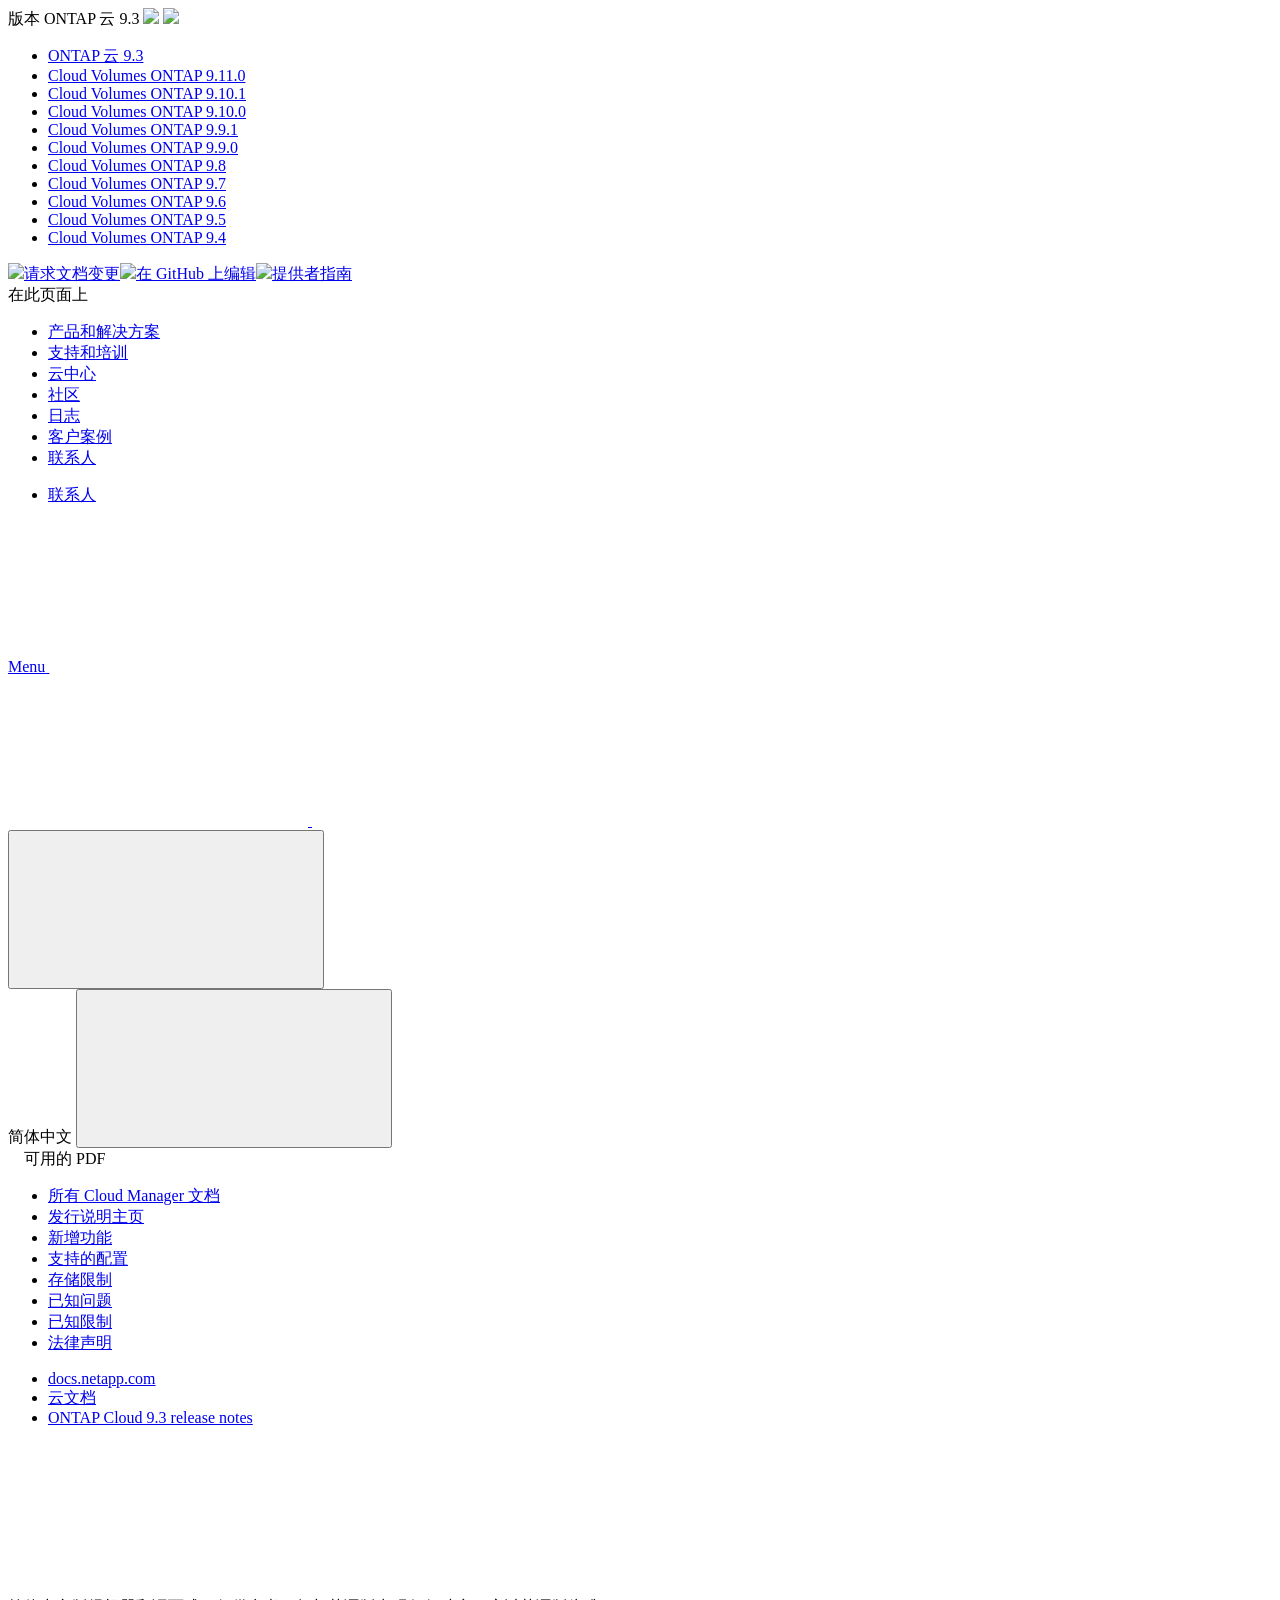
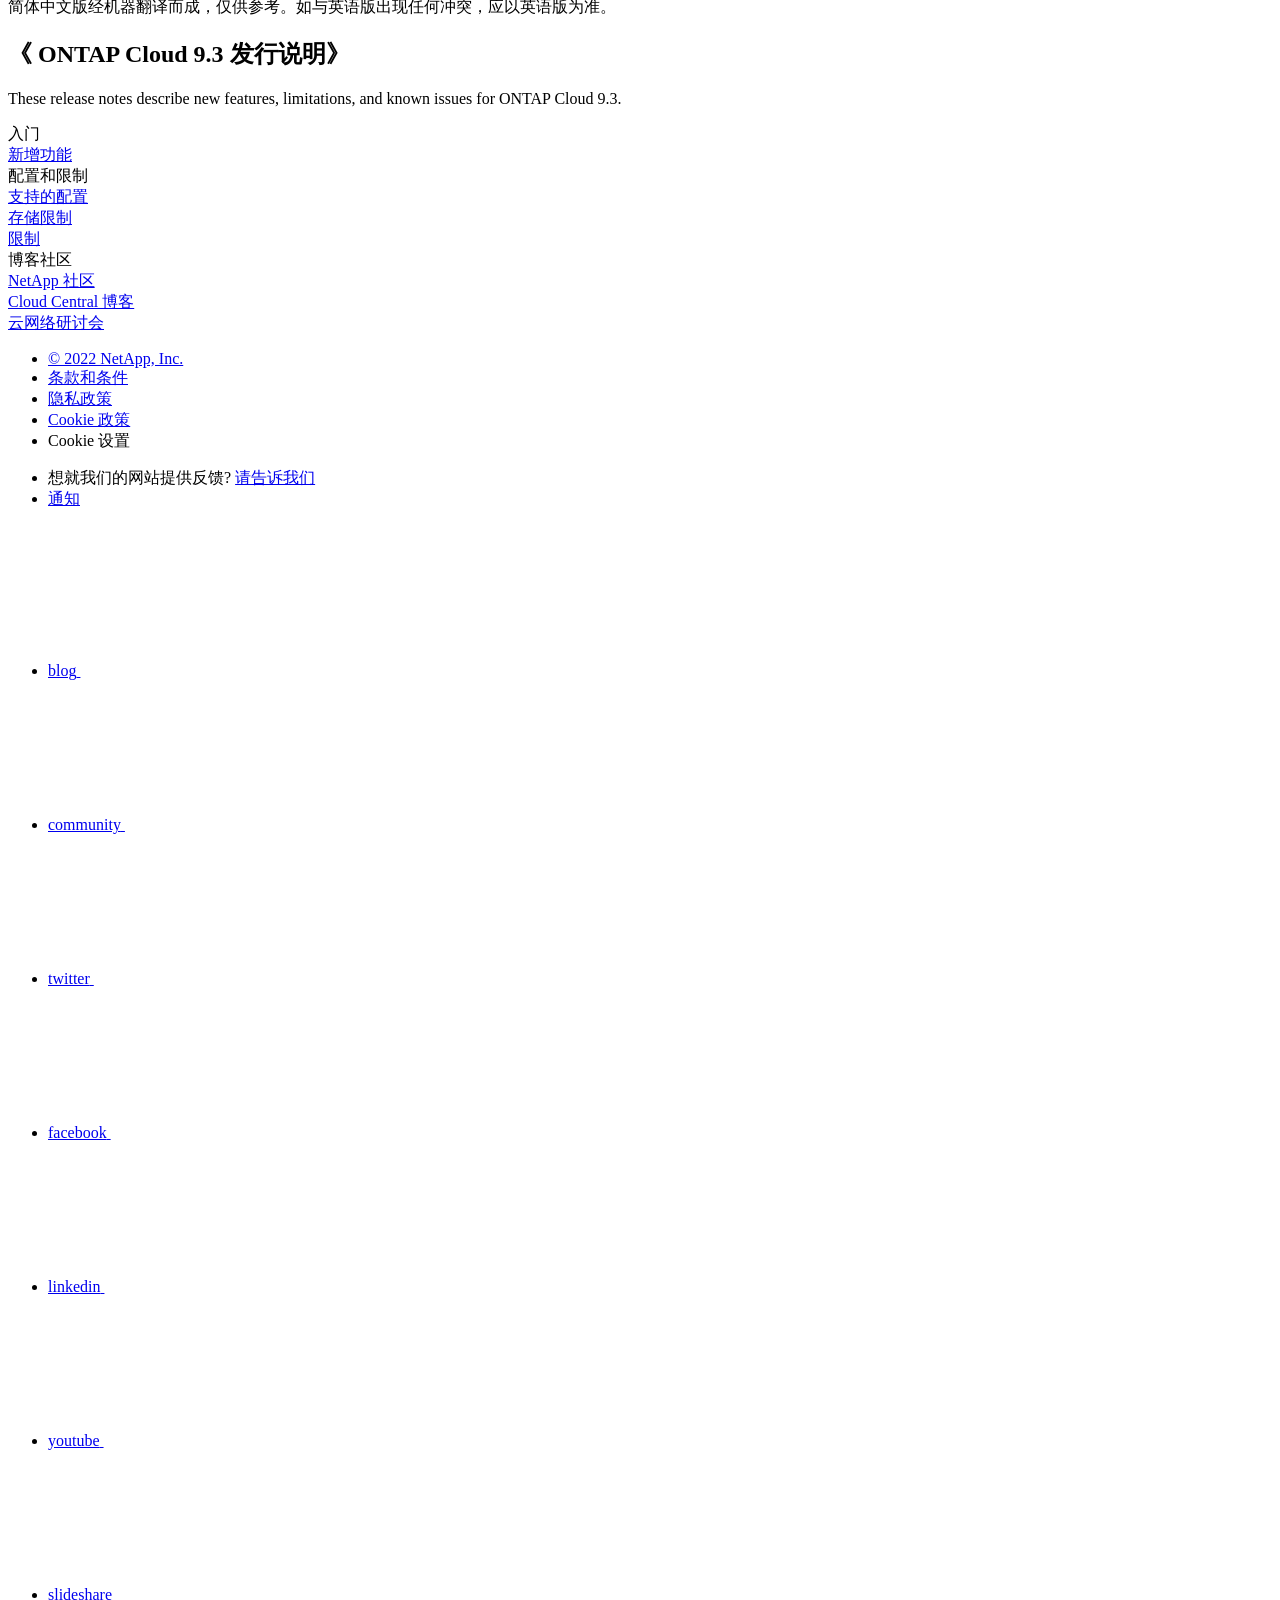
==== commit df788537: "Deploying to gh-pages from  @ 048d95b40dbd416d9d1fc3fea0113de5a79b2cbf 🚀" ====
--- a/index.html
+++ b/index.html
@@ -187,6 +187,13 @@
     <li>
       
       <a href="https://docs.netapp.com/zh-cn/cloud-volumes-ontap-relnotes/index.html" target="_self">
+        <span translate="no" class="notranslate"><span>Cloud Volumes ONTAP</span><span class="version"> 9.11.0</span></span>
+      </a>
+                     
+    </li>
+    <li>
+      
+      <a href="https://docs.netapp.com/zh-cn/cloud-volumes-ontap-9101-relnotes/index.html" target="_self">
         <span translate="no" class="notranslate"><span>Cloud Volumes ONTAP</span><span class="version"> 9.10.1</span></span>
       </a>
                      
@@ -372,13 +379,13 @@
           <ul class="n-menu__list">
             <li class="n-menu__list-column">
               <ul class="n-menu__list"><li class="n-menu__list-item n-menu__list-item--level-1">
-                  <a href="https://docs.netapp.com/zh-cn/cloud-volumes-ontap-93-relnotes/index.html" class="n-menu__header-text"><span translate="no" class="notranslate">简体中文</span></a>
-                </li><li class="n-menu__list-item n-menu__list-item--level-1">
                   <a href="https://docs.netapp.com/us-en/cloud-volumes-ontap-93-relnotes/index.html" class="n-menu__header-text"><span translate="no" class="notranslate">English</span></a>
                 </li><li class="n-menu__list-item n-menu__list-item--level-1">
                   <a href="https://docs.netapp.com/ja-jp/cloud-volumes-ontap-93-relnotes/index.html" class="n-menu__header-text"><span translate="no" class="notranslate">日本語</span></a>
                 </li><li class="n-menu__list-item n-menu__list-item--level-1">
                   <a href="https://docs.netapp.com/ko-kr/cloud-volumes-ontap-93-relnotes/index.html" class="n-menu__header-text"><span translate="no" class="notranslate">한국어</span></a>
+                </li><li class="n-menu__list-item n-menu__list-item--level-1">
+                  <a href="https://docs.netapp.com/zh-cn/cloud-volumes-ontap-93-relnotes/index.html" class="n-menu__header-text"><span translate="no" class="notranslate">简体中文</span></a>
                 </li></ul>
             </li>
           </ul>
@@ -543,7 +550,7 @@
         </li>
         
         <li class="n-breadcrumb__list-item">
-          <a href="https://docs.netapp.com/zh-cn/cloud/">云文档</a>
+          <a href="https://docs.netapp.com/us-en/cloud/">云文档</a>
         </li>
         
 
@@ -585,91 +592,98 @@
   <div class="n-layout-flex" data-ntap-layout="4">
     
       
-      <div class="n-feature-block n-feature-block__align--center n-layout-flex__item ie-feature-block">
-        <div class="n-feature-block__content">
-          <div class="ie-feature-block__header">
-            <div class="ie-feature-block__text">
-              入门
+        <div class="n-feature-block n-feature-block__align--center n-layout-flex__item ie-feature-block">
+          <div class="n-feature-block__content">
+            <div class="ie-feature-block__header">
+              <div class="ie-feature-block__text">
+                入门
+              </div>
             </div>
+            
+              
+                <div class="ie-feature-block__section">
+                  
+                  
+                  <a class="ie-feature-block__link" target="_self" href="reference-new.html">新增功能</a>
+                </div>
+              
+            
           </div>
-          
-            
-            <div class="ie-feature-block__section">
-              
-              <a class="ie-feature-block__link" href="reference-new.html">新增功能</a>
+        </div>
+      
+    
+      
+        <div class="n-feature-block n-feature-block__align--center n-layout-flex__item ie-feature-block">
+          <div class="n-feature-block__content">
+            <div class="ie-feature-block__header">
+              <div class="ie-feature-block__text">
+                配置和限制
+              </div>
             </div>
             
-          
-        </div>
-      </div>
+              
+                <div class="ie-feature-block__section">
+                  
+                  
+                  <a class="ie-feature-block__link" target="_self" href="reference-supported-configs.html">支持的配置</a>
+                </div>
+              
+            
+              
+                <div class="ie-feature-block__section">
+                  
+                  
+                  <a class="ie-feature-block__link" target="_self" href="reference-storage-limits.html">存储限制</a>
+                </div>
+              
+            
+              
+                <div class="ie-feature-block__section">
+                  
+                  
+                  <a class="ie-feature-block__link" target="_self" href="reference-limitations.html">限制</a>
+                </div>
+              
+            
+          </div>
+        </div>
       
     
       
-      <div class="n-feature-block n-feature-block__align--center n-layout-flex__item ie-feature-block">
-        <div class="n-feature-block__content">
-          <div class="ie-feature-block__header">
-            <div class="ie-feature-block__text">
-              配置和限制
+        <div class="n-feature-block n-feature-block__align--center n-layout-flex__item ie-feature-block">
+          <div class="n-feature-block__content">
+            <div class="ie-feature-block__header">
+              <div class="ie-feature-block__text">
+                博客社区
+              </div>
             </div>
+            
+              
+                <div class="ie-feature-block__section">
+                  
+                  
+                  <a class="ie-feature-block__link" target="_blank" href="https://community.netapp.com/t5/Cloud-Data-Services/ct-p/CDS">NetApp 社区</a>
+                </div>
+              
+            
+              
+                <div class="ie-feature-block__section">
+                  
+                  
+                  <a class="ie-feature-block__link" target="_blank" href="https://cloud.netapp.com/blog">Cloud Central 博客</a>
+                </div>
+              
+            
+              
+                <div class="ie-feature-block__section">
+                  
+                  
+                  <a class="ie-feature-block__link" target="_blank" href="https://cloud.netapp.com/events">云网络研讨会</a>
+                </div>
+              
+            
           </div>
-          
-            
-            <div class="ie-feature-block__section">
-              
-              <a class="ie-feature-block__link" href="reference-supported-configs.html">支持的配置</a>
-            </div>
-            
-          
-            
-            <div class="ie-feature-block__section">
-              
-              <a class="ie-feature-block__link" href="reference-storage-limits.html">存储限制</a>
-            </div>
-            
-          
-            
-            <div class="ie-feature-block__section">
-              
-              <a class="ie-feature-block__link" href="reference-limitations.html">限制</a>
-            </div>
-            
-          
-        </div>
-      </div>
-      
-    
-      
-      <div class="n-feature-block n-feature-block__align--center n-layout-flex__item ie-feature-block">
-        <div class="n-feature-block__content">
-          <div class="ie-feature-block__header">
-            <div class="ie-feature-block__text">
-              博客社区
-            </div>
-          </div>
-          
-            
-            <div class="ie-feature-block__section">
-              
-              <a class="ie-feature-block__link" href="https://community.netapp.com/t5/Cloud-Data-Services/ct-p/CDS">NetApp 社区</a>
-            </div>
-            
-          
-            
-            <div class="ie-feature-block__section">
-              
-              <a class="ie-feature-block__link" href="https://cloud.netapp.com/blog">Cloud Central 博客</a>
-            </div>
-            
-          
-            
-            <div class="ie-feature-block__section">
-              
-              <a class="ie-feature-block__link" href="https://cloud.netapp.com/events">云网络研讨会</a>
-            </div>
-            
-          
-        </div>
-      </div>
+        </div>
       
     
   </div>
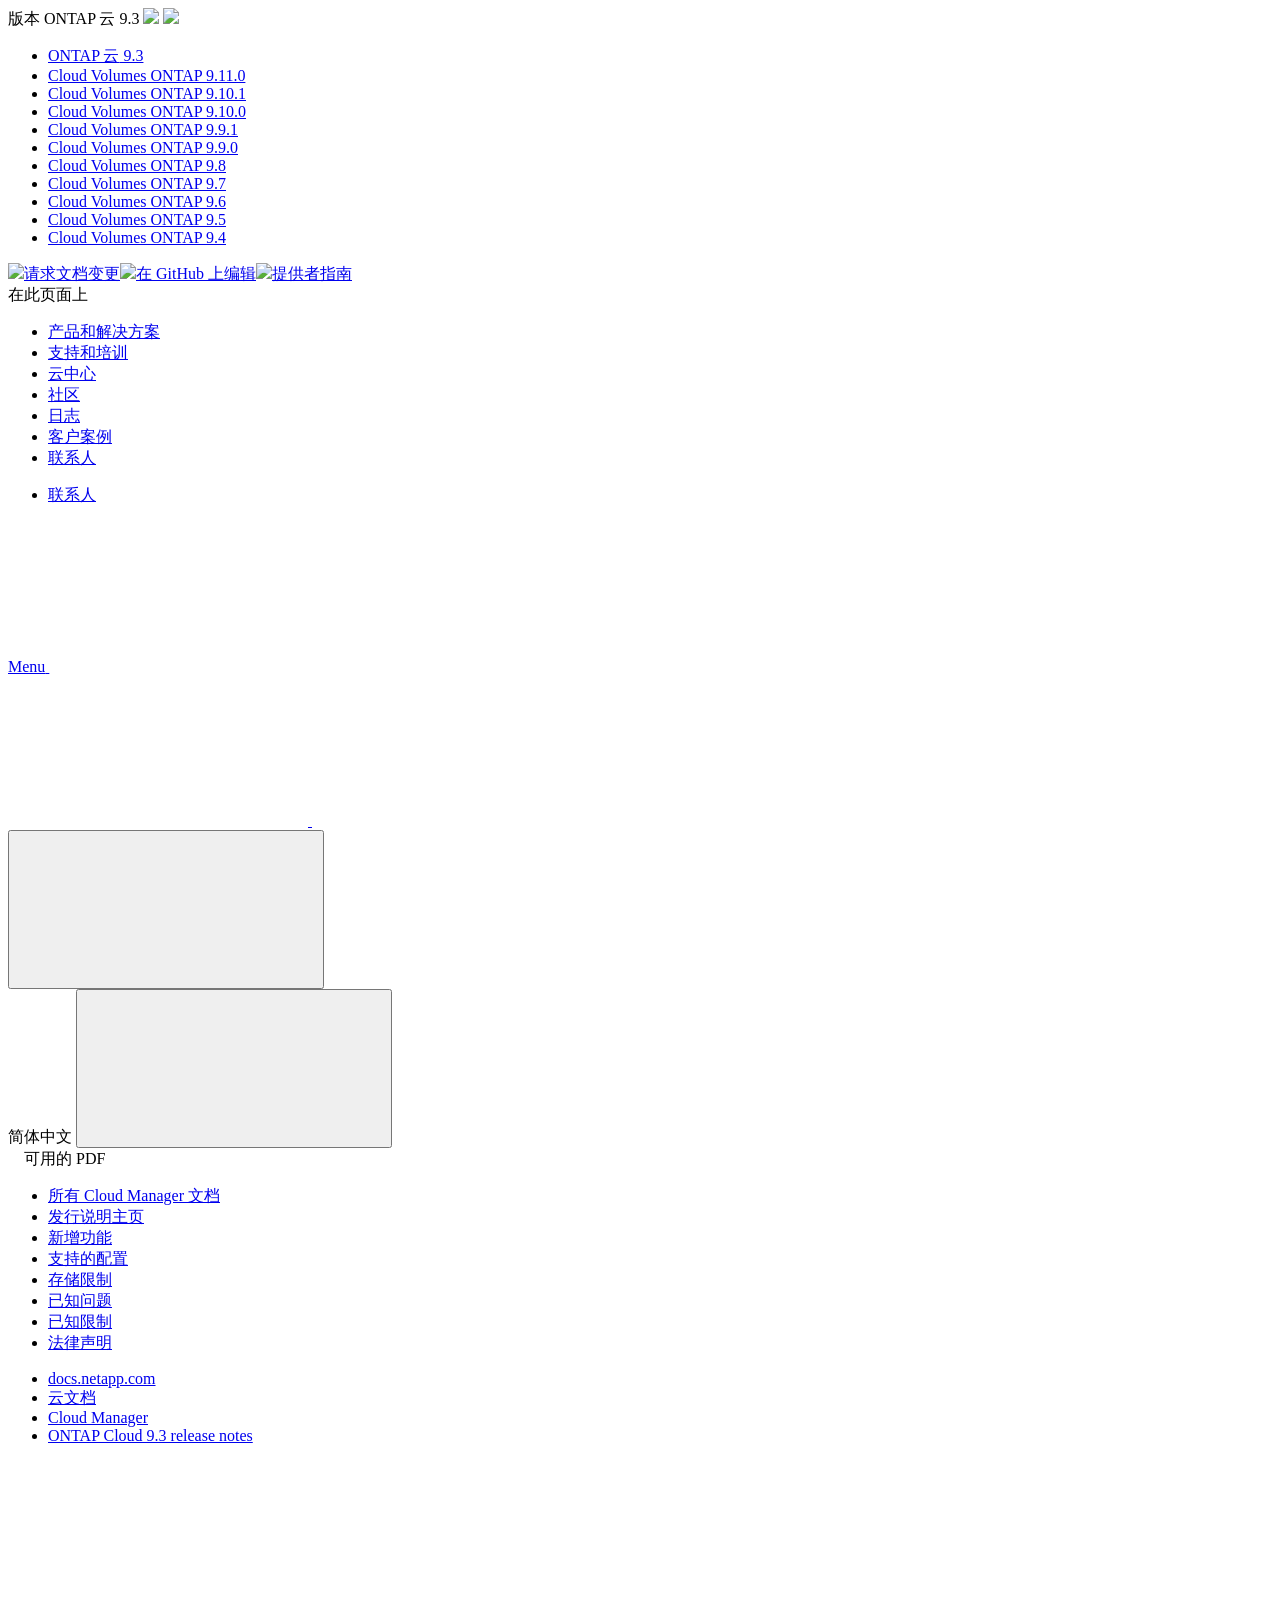
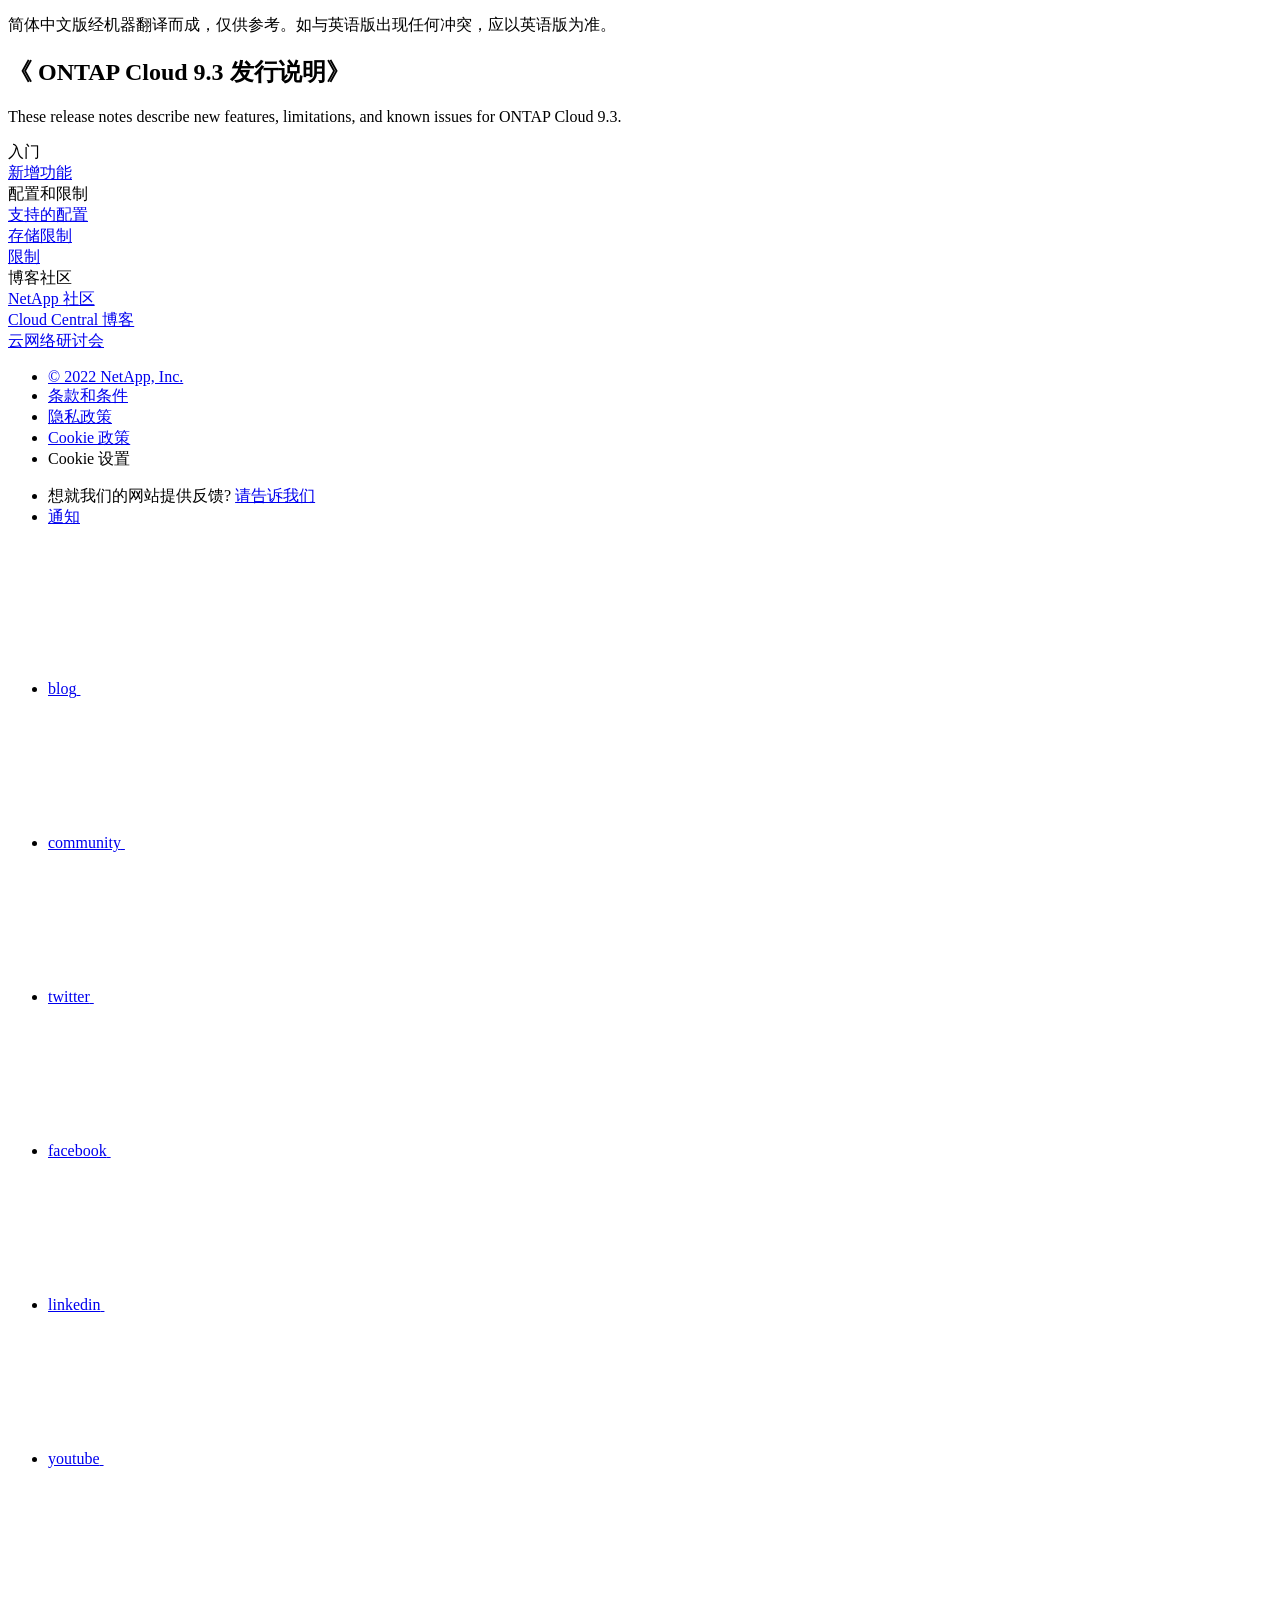
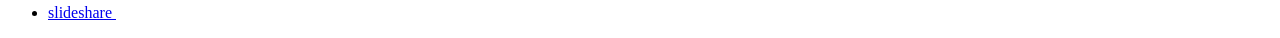
==== commit 2a7a6ab0: "Deploying to gh-pages from  @ 4b06723cf00e5b9947afb908c3923241bd97c490 🚀" ====
--- a/index.html
+++ b/index.html
@@ -386,6 +386,8 @@
                   <a href="https://docs.netapp.com/ko-kr/cloud-volumes-ontap-93-relnotes/index.html" class="n-menu__header-text"><span translate="no" class="notranslate">한국어</span></a>
                 </li><li class="n-menu__list-item n-menu__list-item--level-1">
                   <a href="https://docs.netapp.com/zh-cn/cloud-volumes-ontap-93-relnotes/index.html" class="n-menu__header-text"><span translate="no" class="notranslate">简体中文</span></a>
+                </li><li class="n-menu__list-item n-menu__list-item--level-1">
+                  <a href="https://docs.netapp.com/zh-tw/cloud-volumes-ontap-93-relnotes/index.html" class="n-menu__header-text"><span translate="no" class="notranslate">繁體中文</span></a>
                 </li></ul>
             </li>
           </ul>
@@ -555,6 +557,10 @@
         
 
         
+        <li class="n-breadcrumb__list-item">
+          <a href="https://docs.netapp.com/zh-cn/cloud-manager-family/">Cloud Manager</a>
+        </li>
+        
 
         <li class="n-breadcrumb__list-item">
           <a href="/zh-cn/cloud-volumes-ontap-93-relnotes/">ONTAP&nbsp;Cloud&nbsp;9.3&nbsp;release&nbsp;notes</a>
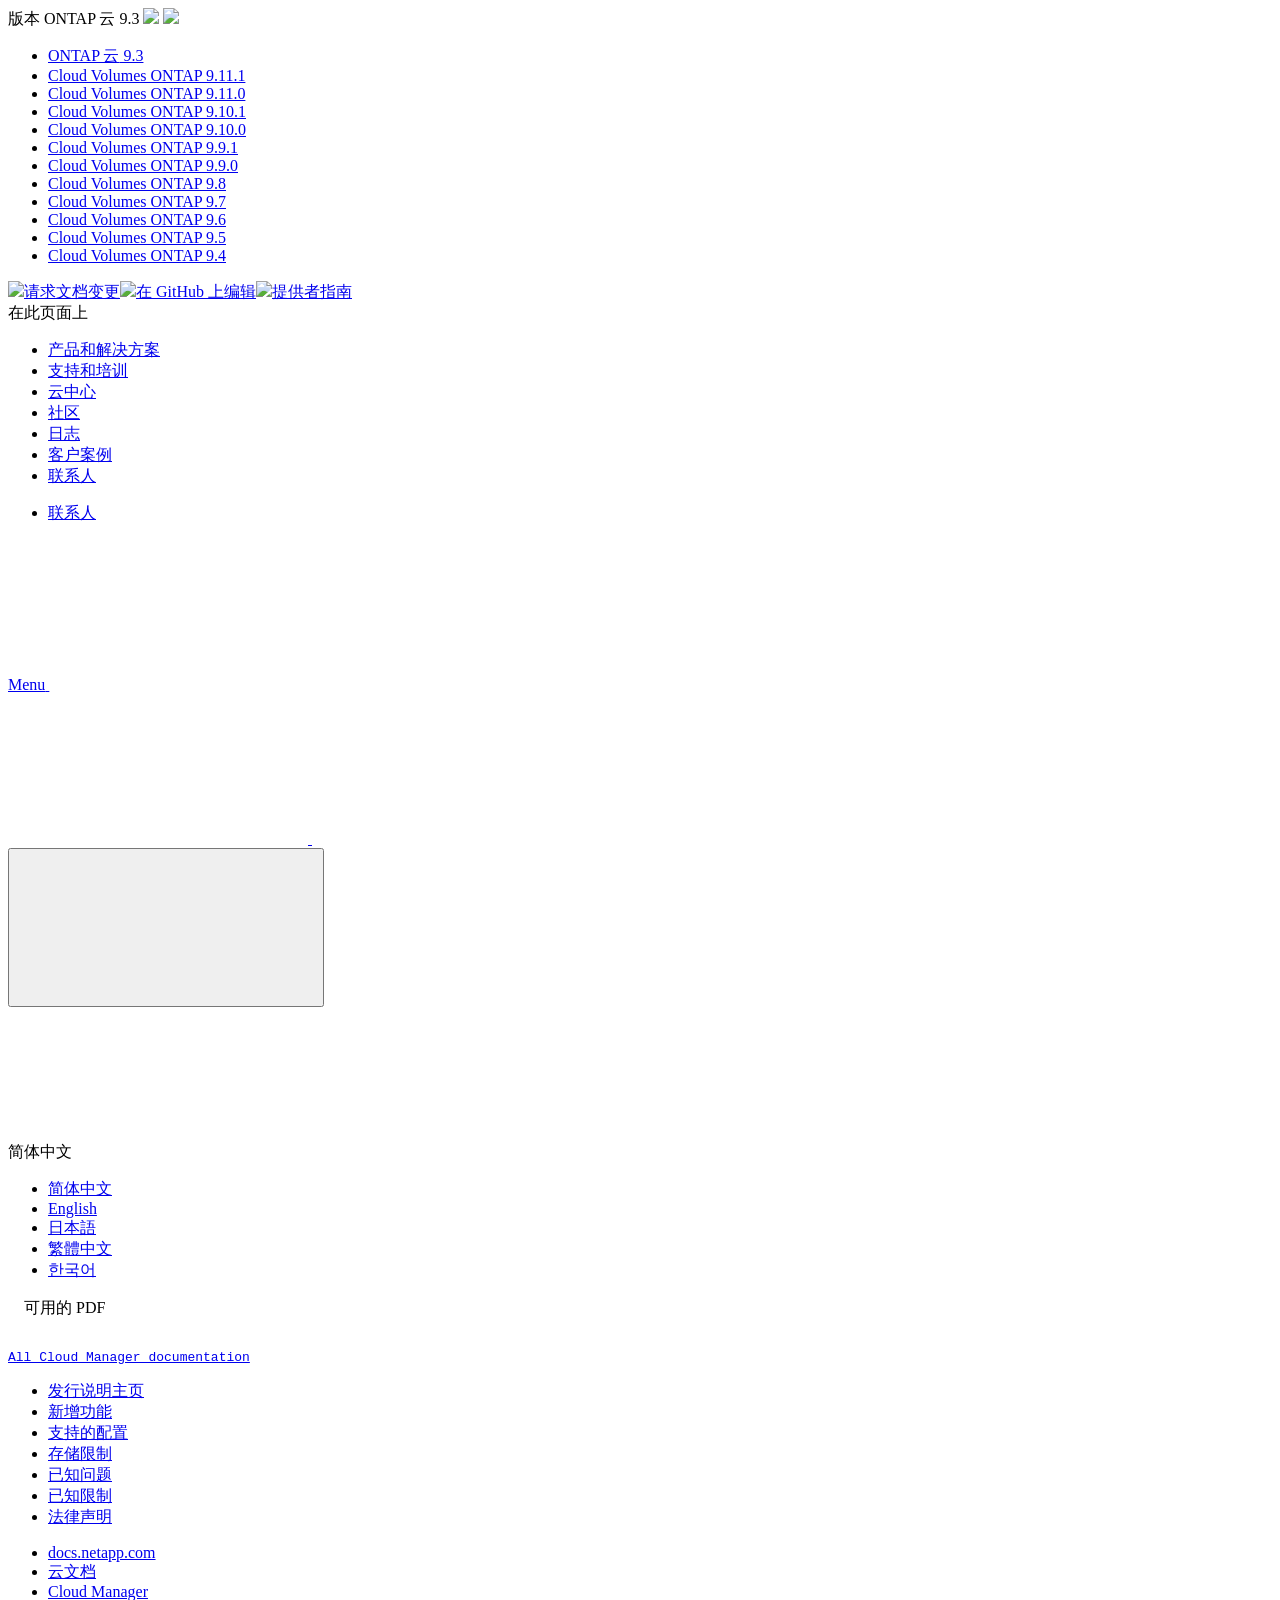
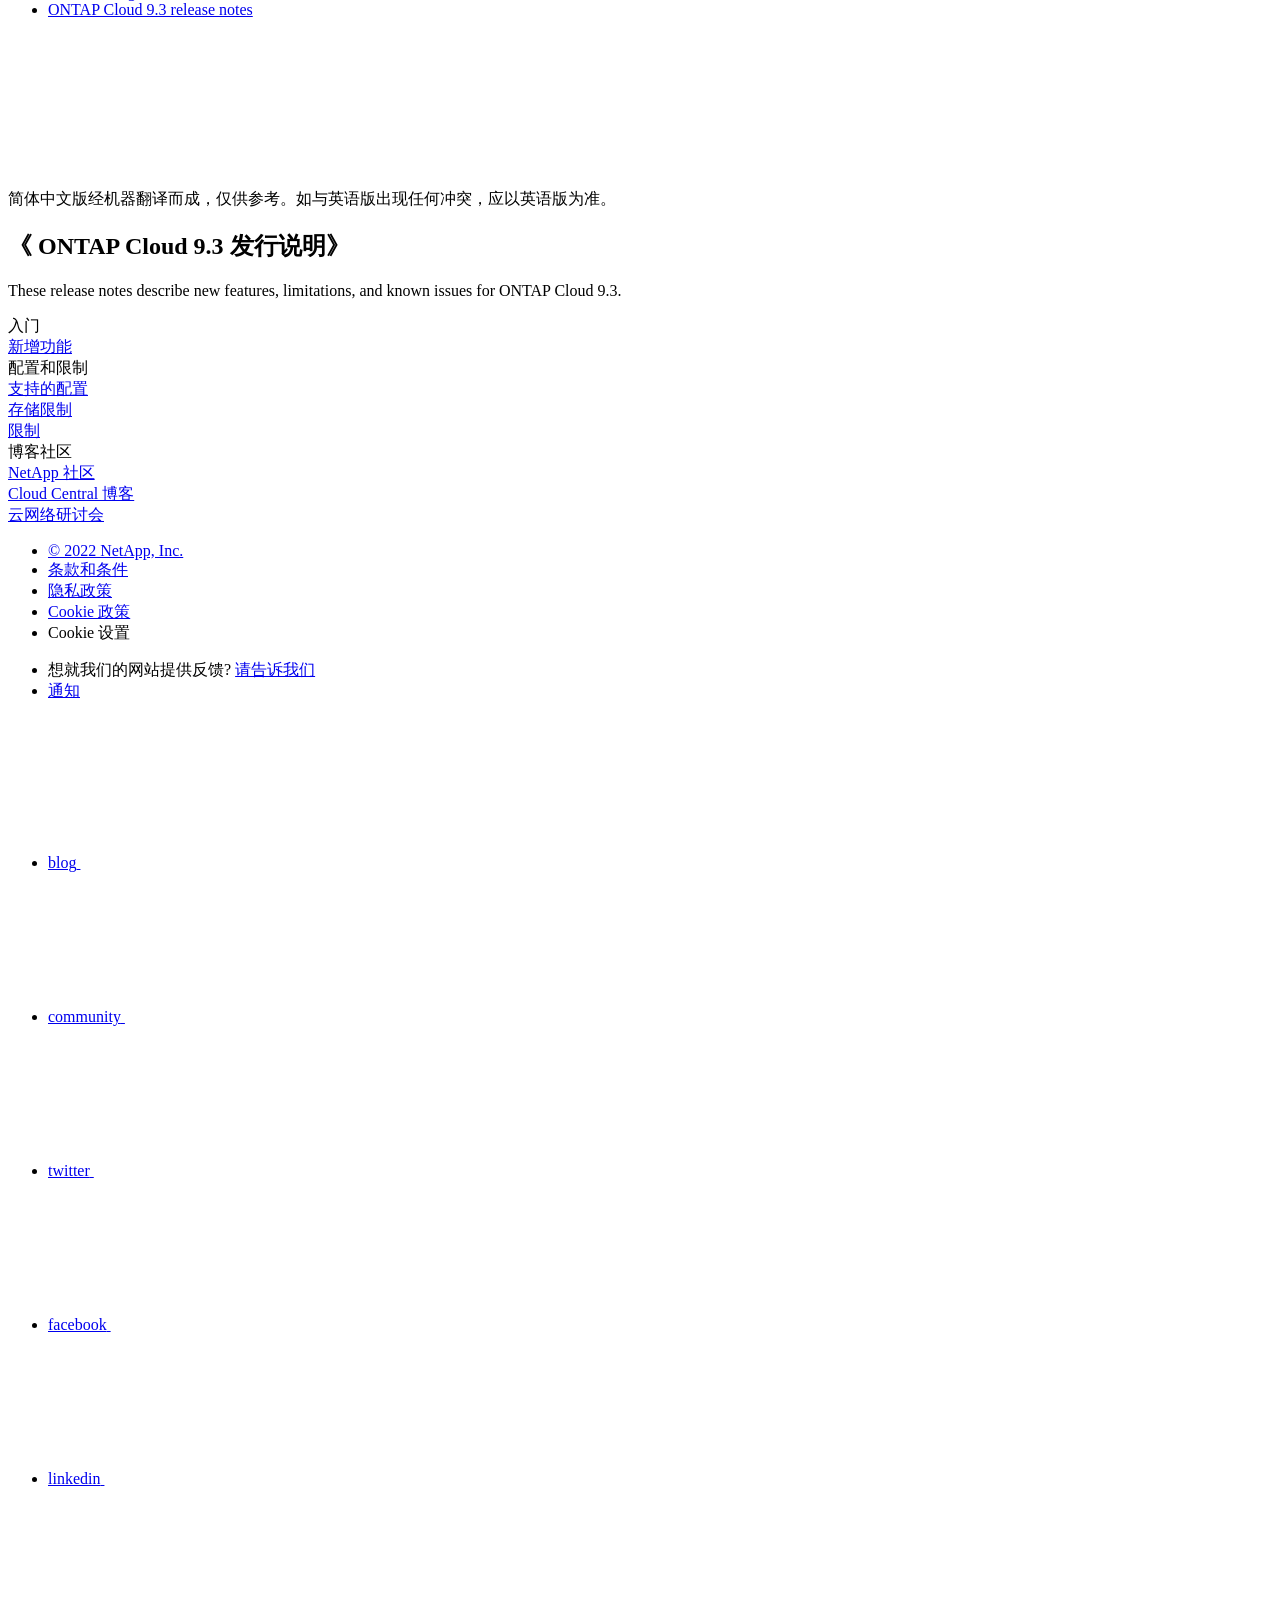
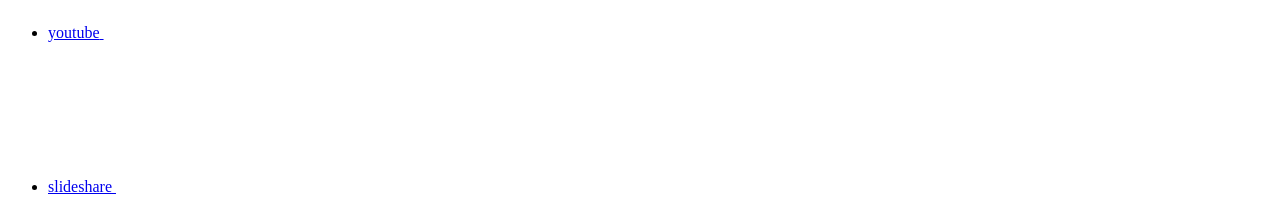
==== commit b67c5c9e: "Deploying to gh-pages from  @ 2b83c954c210722ca1314402449c0419d7a114b3 🚀" ====
--- a/index.html
+++ b/index.html
@@ -187,6 +187,13 @@
     <li>
       
       <a href="https://docs.netapp.com/zh-cn/cloud-volumes-ontap-relnotes/index.html" target="_self">
+        <span translate="no" class="notranslate"><span>Cloud Volumes ONTAP</span><span class="version"> 9.11.1</span></span>
+      </a>
+                     
+    </li>
+    <li>
+      
+      <a href="https://docs.netapp.com/zh-cn/cloud-volumes-ontap-9110-relnotes/index.html" target="_self">
         <span translate="no" class="notranslate"><span>Cloud Volumes ONTAP</span><span class="version"> 9.11.0</span></span>
       </a>
                      
@@ -364,35 +371,27 @@
     </div>
   </div>
   <div class="n-property-bar__toolbar">
-    <!-- Start Language Selector --><div id="ie-i18n" class="n-property-bar__lang-selector">
-      <div id="ie-i18n-menu">
-      <span class="ie-i18n-lang">简体中文</span>
-        <button class="ie-i18n-icon-container" type="button">
+    <!-- Start Language Selector --><div id="language-dropdown" class="custom-dropdown custom-dropdown-lang">
+      <div class="custom-dropdown-select custom-dropdown-select-lang">
+      <span class="lang-name">简体中文</span>
           <svg class="n-globe__icon" aria-labelledby="title">
             <title>globe</title>
             <use xmlns:xlink="http://www.w3.org/1999/xlink" xlink:href="/zh-cn/cloud-volumes-ontap-93-relnotes/common/svg/sprite.svg#globe"></use>
           </svg>
         </button>
       </div>
-      <div id="n-property-navigation-bar__menu--language-selector" class="ie-i18n-results-container n-menu n-menu--v3 n-menu--is-active" style="display: none;">
-        <div class="n-language-selector-menu">
-          <ul class="n-menu__list">
-            <li class="n-menu__list-column">
-              <ul class="n-menu__list"><li class="n-menu__list-item n-menu__list-item--level-1">
-                  <a href="https://docs.netapp.com/us-en/cloud-volumes-ontap-93-relnotes/index.html" class="n-menu__header-text"><span translate="no" class="notranslate">English</span></a>
-                </li><li class="n-menu__list-item n-menu__list-item--level-1">
-                  <a href="https://docs.netapp.com/ja-jp/cloud-volumes-ontap-93-relnotes/index.html" class="n-menu__header-text"><span translate="no" class="notranslate">日本語</span></a>
-                </li><li class="n-menu__list-item n-menu__list-item--level-1">
-                  <a href="https://docs.netapp.com/ko-kr/cloud-volumes-ontap-93-relnotes/index.html" class="n-menu__header-text"><span translate="no" class="notranslate">한국어</span></a>
-                </li><li class="n-menu__list-item n-menu__list-item--level-1">
-                  <a href="https://docs.netapp.com/zh-cn/cloud-volumes-ontap-93-relnotes/index.html" class="n-menu__header-text"><span translate="no" class="notranslate">简体中文</span></a>
-                </li><li class="n-menu__list-item n-menu__list-item--level-1">
-                  <a href="https://docs.netapp.com/zh-tw/cloud-volumes-ontap-93-relnotes/index.html" class="n-menu__header-text"><span translate="no" class="notranslate">繁體中文</span></a>
-                </li></ul>
-            </li>
-          </ul>
-        </div>
-      </div>
+
+      <ul class="custom-dropdown-menu"><li>
+          <a href="https://docs.netapp.com/zh-cn/cloud-volumes-ontap-93-relnotes/index.html" target="_self"><span translate="no" class="notranslate">简体中文</span></a>
+        </li><li>
+          <a href="https://docs.netapp.com/us-en/cloud-volumes-ontap-93-relnotes/index.html" target="_self"><span translate="no" class="notranslate">English</span></a>
+        </li><li>
+          <a href="https://docs.netapp.com/ja-jp/cloud-volumes-ontap-93-relnotes/index.html" target="_self"><span translate="no" class="notranslate">日本語</span></a>
+        </li><li>
+          <a href="https://docs.netapp.com/zh-tw/cloud-volumes-ontap-93-relnotes/index.html" target="_self"><span translate="no" class="notranslate">繁體中文</span></a>
+        </li><li>
+          <a href="https://docs.netapp.com/ko-kr/cloud-volumes-ontap-93-relnotes/index.html" target="_self"><span translate="no" class="notranslate">한국어</span></a>
+        </li></ul>
     </div><!-- End Language Selector -->
 
     <div class="n-property-bar__cta"></div>
@@ -447,8 +446,6 @@
         
         <a target="_blank" href="/zh-cn/cloud-volumes-ontap-93-relnotes/pdfs/fullsite-sidebar/__ONTAP_Cloud_9_3_发行说明_.pdf" >
           <img src="/zh-cn/cloud-volumes-ontap-93-relnotes/images/pdf.png" width="16" height="16"/>此文档站点的 PDF</a>
-
-
     <ul class="subfolders" style="display:none;"><li class="active pdf-hide">
   <a target="_blank" href="/zh-cn/cloud-volumes-ontap-93-relnotes/pdfs/pages/index.pdf" >
     <img src="/zh-cn/cloud-volumes-ontap-93-relnotes/images/pdf.png" width="16" height="16"/>
@@ -508,10 +505,10 @@
     $("#toggleContainerPdf").toggle('display');
     $(".n-pdf-body-container .zip-pdf-link-container").toggle('display');
   });
-</script><div class="sidebar-nav-container">
-  <ul id="mysidebar" class="nav"><li class=" "><a class="na-navbar-padding" href="https://docs.netapp.com/us-en/cloud-manager-family">
-        所有 Cloud Manager 文档
-      </a></li><li class="  active "><a class="na-navbar-padding" href="/zh-cn/cloud-volumes-ontap-93-relnotes/index.html">
+</script><div class="prod-nav" id="product-nav">
+  <a target="_self" class="prod-fam-nav" href="https://docs.netapp.com/zh-cn/cloud-manager-family/"><img src="/zh-cn/cloud-volumes-ontap-93-relnotes/images/left_arrow.png" alt=""><pre>All Cloud Manager documentation</pre></a>
+</div><div class="sidebar-nav-container" id="mysidebardiv">
+  <ul id="mysidebar" class="nav"><li class="  active "><a class="na-navbar-padding" href="/zh-cn/cloud-volumes-ontap-93-relnotes/index.html">
         发行说明主页
       </a></li><li class=" "><a class="na-navbar-padding" href="/zh-cn/cloud-volumes-ontap-93-relnotes/reference-new.html">
         新增功能
@@ -848,4 +845,5 @@
     </script>
     <script src='/zh-cn/cloud-volumes-ontap-93-relnotes/js/www-ntap.js'></script>
     <script src='/zh-cn/cloud-volumes-ontap-93-relnotes/js/tabbed-blocks.js'></script>
+    <script src='/zh-cn/cloud-volumes-ontap-93-relnotes/js/sidebar.js'></script>
   </body></html>
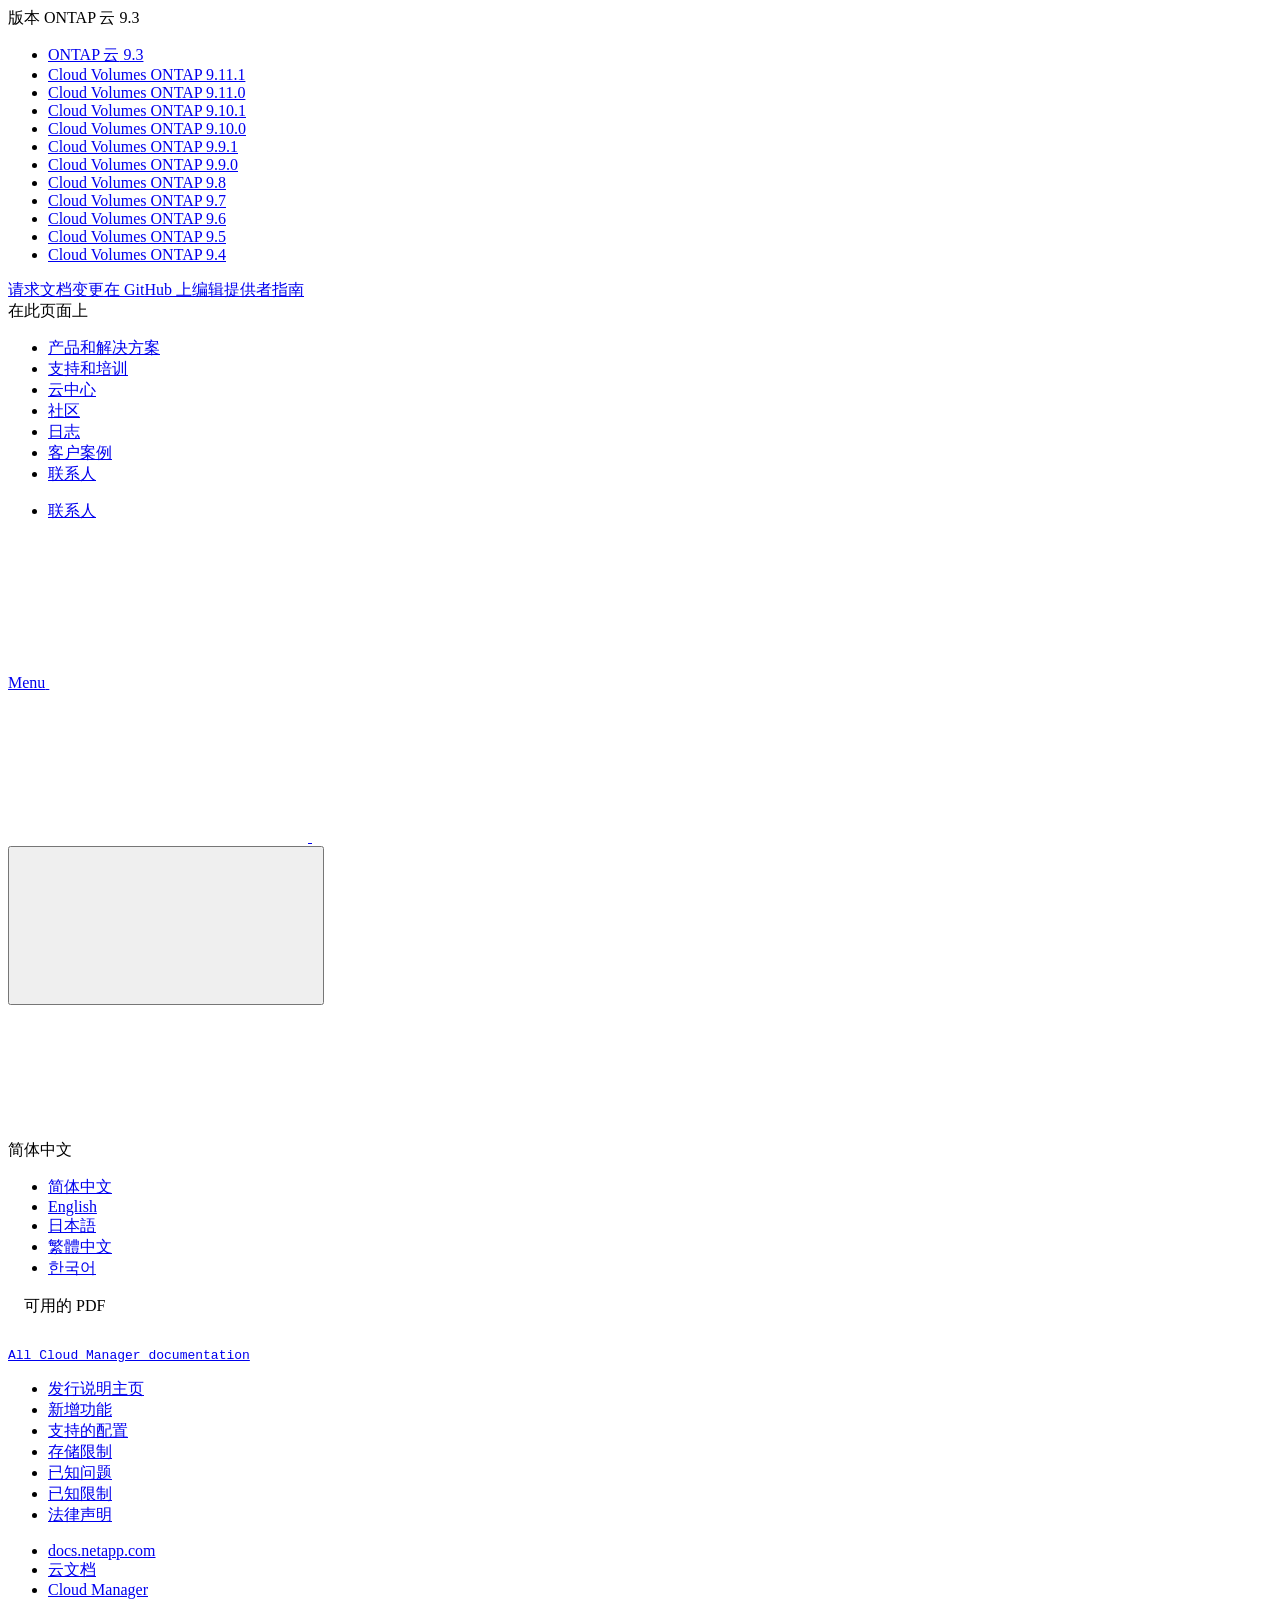
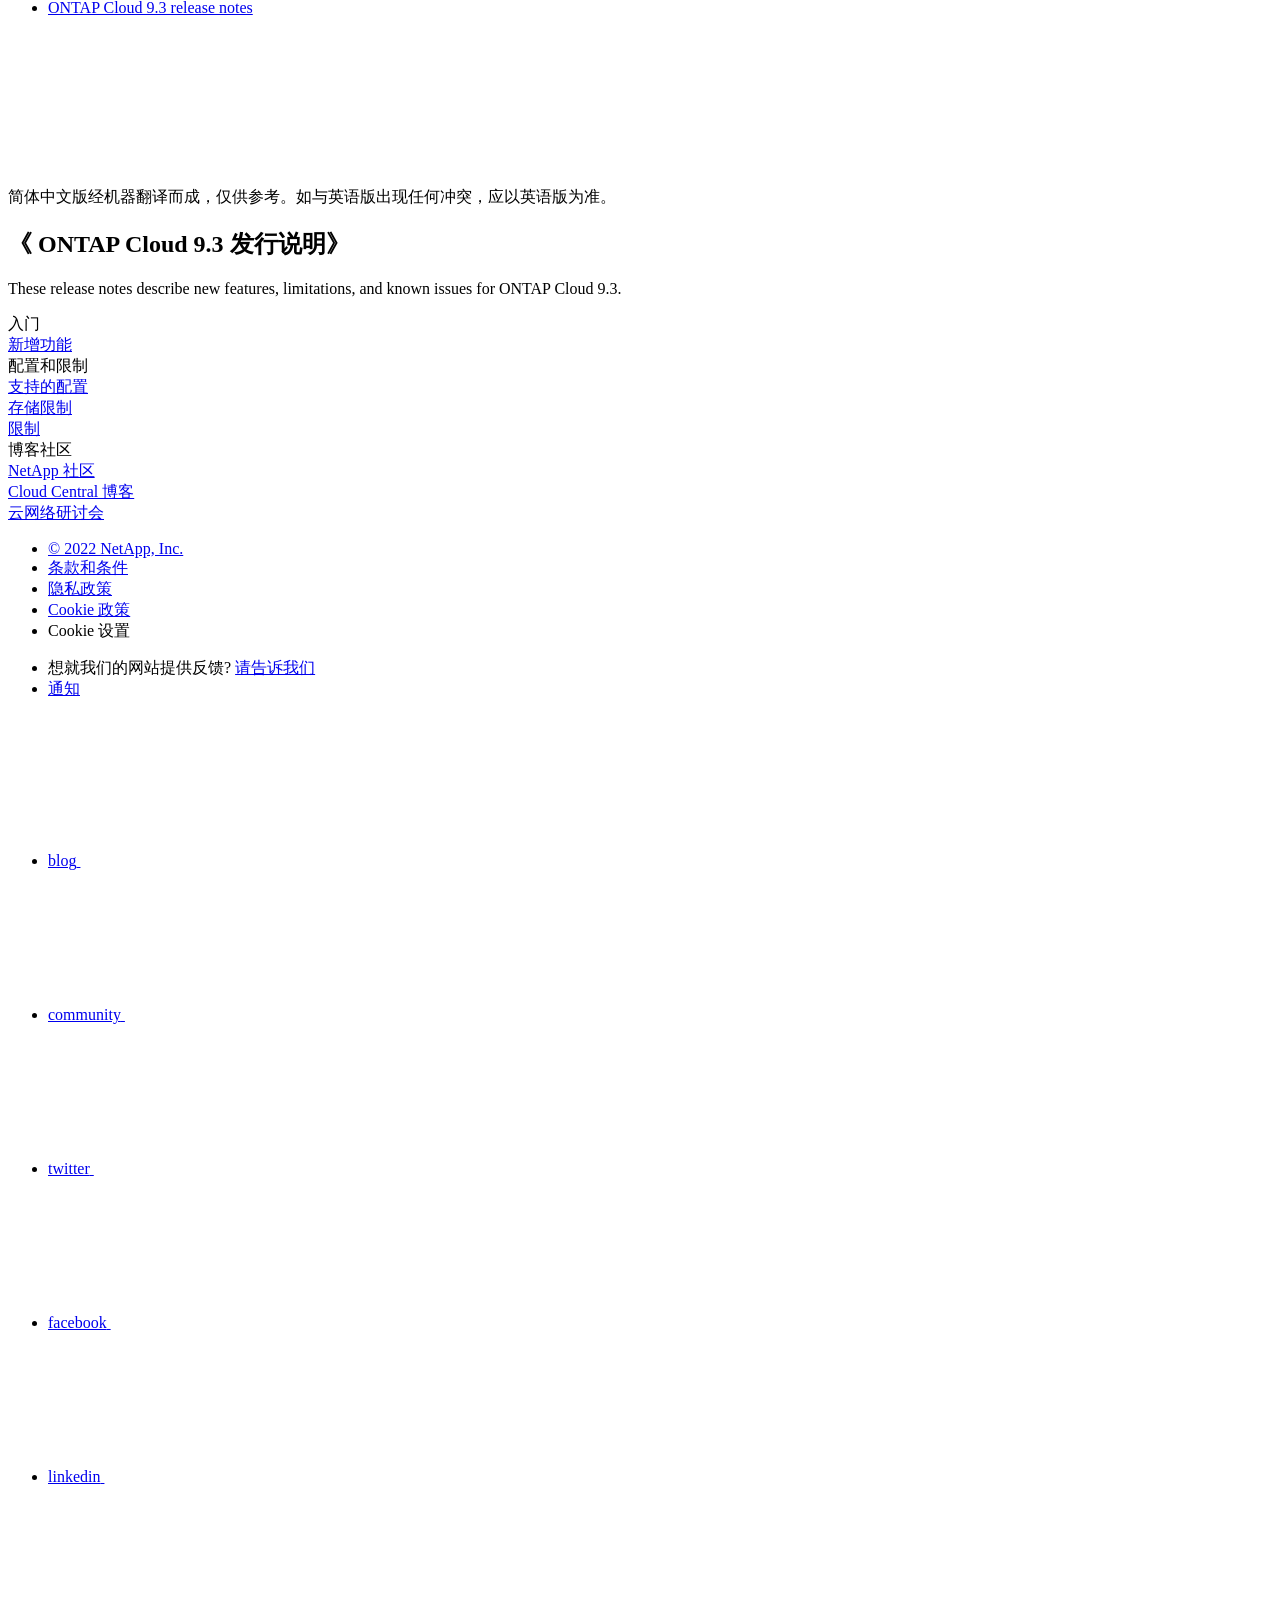
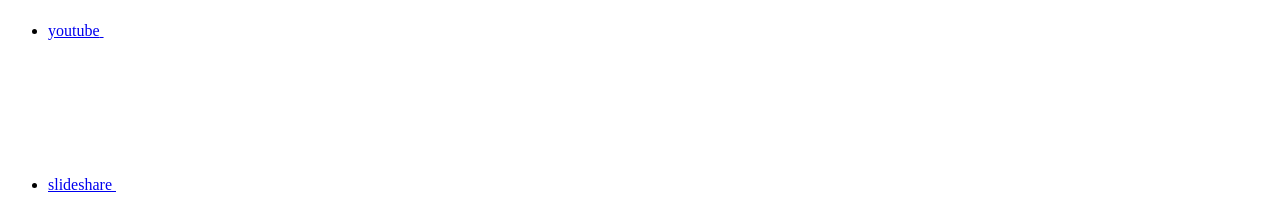
==== commit c287dfc8: "Deploying to gh-pages from  @ 4a416ffc21bf0e8b3fd0019e910b6f7c2714b3d1 🚀" ====
--- a/index.html
+++ b/index.html
@@ -173,8 +173,8 @@
   <div class="custom-dropdown-select unselected" title="ONTAP 云 9.3">
     <label>版本</label>
     <span translate="no" class="notranslate">ONTAP 云 9.3</span>
-    <img src="/zh-cn/cloud-volumes-ontap-93-relnotes/images/chevron_up.svg" class="custom-icon chevrondown invisible" />
-    <img src="/zh-cn/cloud-volumes-ontap-93-relnotes/images/chevron_down.svg" class="custom-icon chevronup" />
+    <img src="/zh-cn/cloud-volumes-ontap-93-relnotes/images/chevron_up.svg" alt="" class="custom-icon chevrondown invisible" />
+    <img src="/zh-cn/cloud-volumes-ontap-93-relnotes/images/chevron_down.svg" alt="" class="custom-icon chevronup" />
   </div>
 
   <ul class="custom-dropdown-menu"><li>
@@ -263,7 +263,7 @@
     </li>
     
   </ul>
-</div><div class="page-nav-contribute"><a target="_blank" href="https://github.com/NetAppDocs/cloud-volumes-ontap-93-relnotes/issues/new?body=Page%3A%20[《 ONTAP Cloud 9.3 发行说明》](https://docs.netapp.com/zh-cn/cloud-volumes-ontap-93-relnotes/index.html)" class="page-nav-contribute-link" role="button"><img src="/zh-cn/cloud-volumes-ontap-93-relnotes/images/discuss-sm.svg" class="github-icon" />请求文档变更</a><a target="_blank" href="https://github.com/NetAppDocs/cloud-volumes-ontap-93-relnotes/blob/main/index.adoc" class="page-nav-contribute-link" role="button"><img src="/zh-cn/cloud-volumes-ontap-93-relnotes/images/edit-sm.svg" class="github-icon" />在 GitHub 上编辑</a><a target="_blank" href="https://docs.netapp.com/us-en/contribute/" class="page-nav-contribute-link"  ><img src="/zh-cn/cloud-volumes-ontap-93-relnotes/images/article-sm.svg" class="github-icon" />提供者指南</a></div>
+</div><div class="page-nav-contribute"><a target="_blank" href="https://github.com/NetAppDocs/cloud-volumes-ontap-93-relnotes/issues/new?body=Page%3A%20[《 ONTAP Cloud 9.3 发行说明》](https://docs.netapp.com/zh-cn/cloud-volumes-ontap-93-relnotes/index.html)" class="page-nav-contribute-link" role="button"><img src="/zh-cn/cloud-volumes-ontap-93-relnotes/images/discuss-sm.svg" alt="" class="github-icon" />请求文档变更</a><a target="_blank" href="https://github.com/NetAppDocs/cloud-volumes-ontap-93-relnotes/blob/main/index.adoc" class="page-nav-contribute-link" role="button"><img src="/zh-cn/cloud-volumes-ontap-93-relnotes/images/edit-sm.svg" alt="" class="github-icon" />在 GitHub 上编辑</a><a target="_blank" href="https://docs.netapp.com/us-en/contribute/" class="page-nav-contribute-link"  ><img src="/zh-cn/cloud-volumes-ontap-93-relnotes/images/article-sm.svg" alt="" class="github-icon" />提供者指南</a></div>
     <div class="page-nav-container">
       <nav class="page-nav-fixed">
         <div class="page-nav-title">在此页面上</div>
@@ -352,11 +352,13 @@
           <div id="react-search" 
           data-search-html="/zh-cn/cloud-volumes-ontap-93-relnotes/search.html"
           data-type="widget" 
-          data-placeholder="搜索文档" 
-          data-no-results-found="未找到与 {query} 匹配的结果。" 
-          data-did-you-mean="搜索 {suggestion}。" 
-          data-no-results-found-did-you-mean="未找到与 {query} 匹配的结果。您是否要搜索 {suggestion}?" 
-          data-results-found="找到 {hitCount} 个结果"  
+          data-placeholder="搜索文档"
+          data-no-results-found="未找到与 {query} 匹配的结果。"
+          data-did-you-mean="搜索 {suggestion}。"
+          data-no-results-found-did-you-mean="未找到与 {query} 匹配的结果。您是否要搜索 {suggestion}?"
+          data-results-found="找到 {hitCount} 个结果"
+          data-error-message="We're sorry, an issue occurred when fetching your results. Please try again."
+          data-error-reset="Reset Search"
           data-sk-es-pf-indexes=""
           data-flavor=""></div>
           <button class="n-property-bar__search-toggle-button" type="button">
@@ -435,7 +437,7 @@
   <div class="col-md-3" id="sidebar-height">
       <div class="n-pdf-header">
   <a id="toggleButtonPdf" class="n-pdf-button" type="button">
-    <img src="/zh-cn/cloud-volumes-ontap-93-relnotes/images/pdf.png" width="16" height="16"/>可用的 PDF<span>
+    <img src="/zh-cn/cloud-volumes-ontap-93-relnotes/images/pdf.png" alt="" width="16" height="16"/>可用的 PDF<span>
     </span>
   </a>
 </div>
@@ -445,17 +447,9 @@
         
         
         <a target="_blank" href="/zh-cn/cloud-volumes-ontap-93-relnotes/pdfs/fullsite-sidebar/__ONTAP_Cloud_9_3_发行说明_.pdf" >
-          <img src="/zh-cn/cloud-volumes-ontap-93-relnotes/images/pdf.png" width="16" height="16"/>此文档站点的 PDF</a>
-    <ul class="subfolders" style="display:none;"><li class="active pdf-hide">
-  <a target="_blank" href="/zh-cn/cloud-volumes-ontap-93-relnotes/pdfs/pages/index.pdf" >
-    <img src="/zh-cn/cloud-volumes-ontap-93-relnotes/images/pdf.png" width="16" height="16"/>
-    PDF of this page
-  </a>
-</li>
-
-</ul>
+          <img src="/zh-cn/cloud-volumes-ontap-93-relnotes/images/pdf.png" alt="" width="16" height="16"/>此文档站点的 PDF</a>
+    <ul class="subfolders" id="pdf-remove" style="display:none;"><li class="active"></li></ul>
   
-
 
 
 
@@ -472,7 +466,7 @@
 </li></ul>
   <div class="zip-pdf-link-container" style="display: none;">   
     <a href="#" id="zipPdf">
-      <img src="/zh-cn/cloud-volumes-ontap-93-relnotes/images/pdf-zip.png" width="16" height="16"/>
+      <img src="/zh-cn/cloud-volumes-ontap-93-relnotes/images/pdf-zip.png" alt="" width="16" height="16"/>
       <pre>收集单独的 PDF 文档<span class="zip-size"></span></pre>
     </a><div id="zip-link-popup" class="hide">
     <div class="inner-modal">
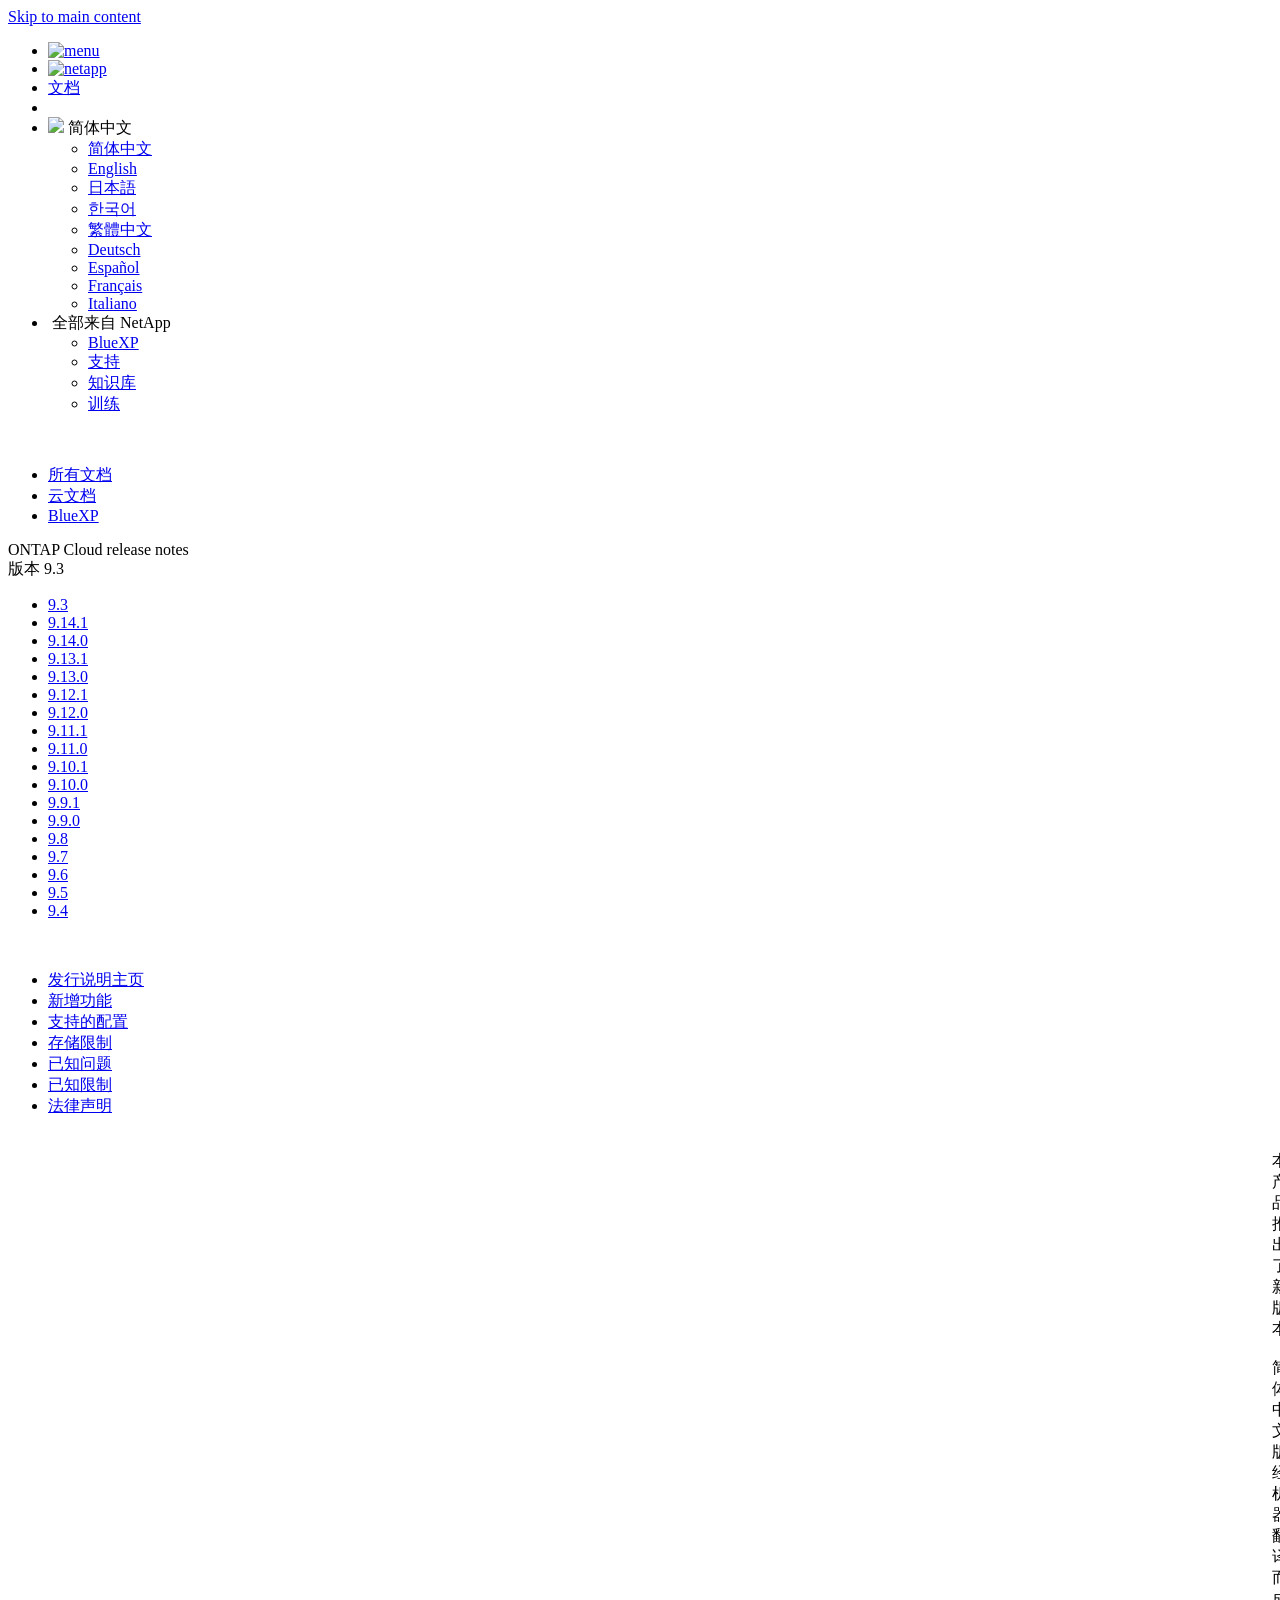
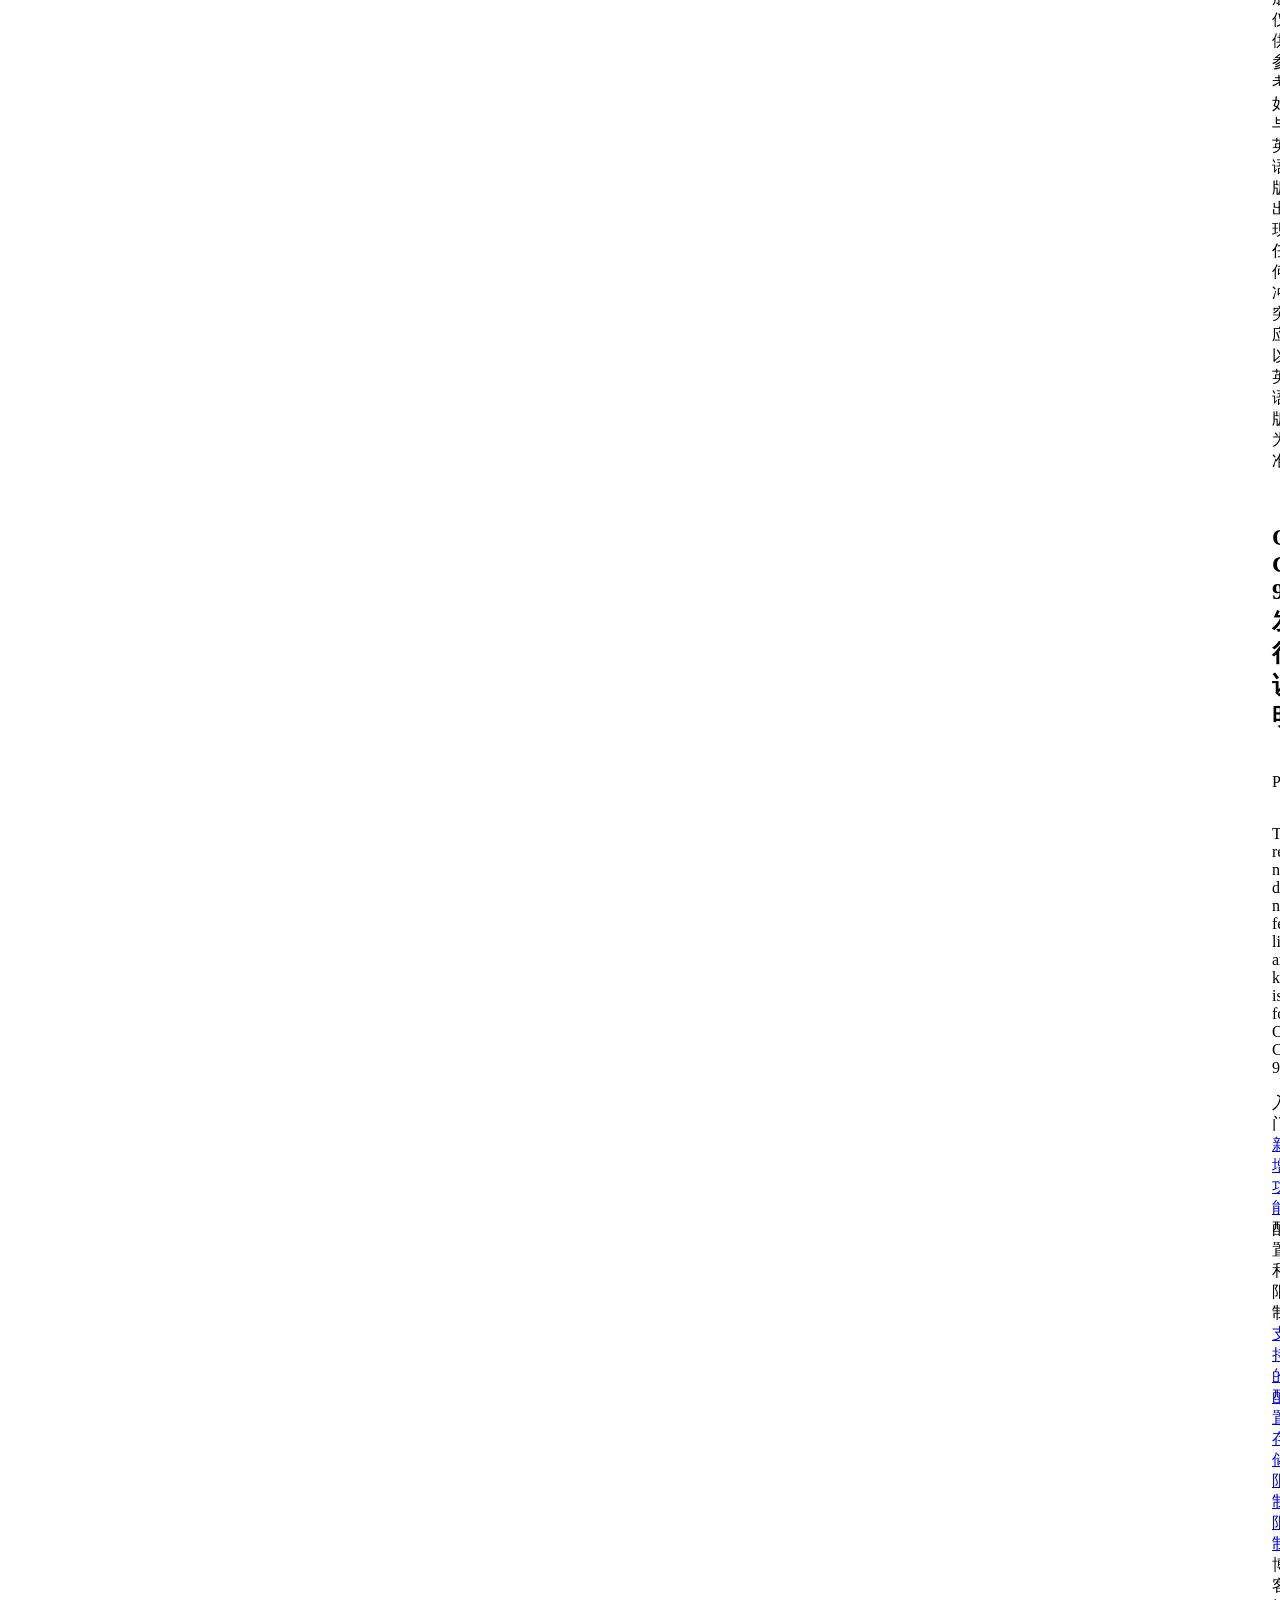
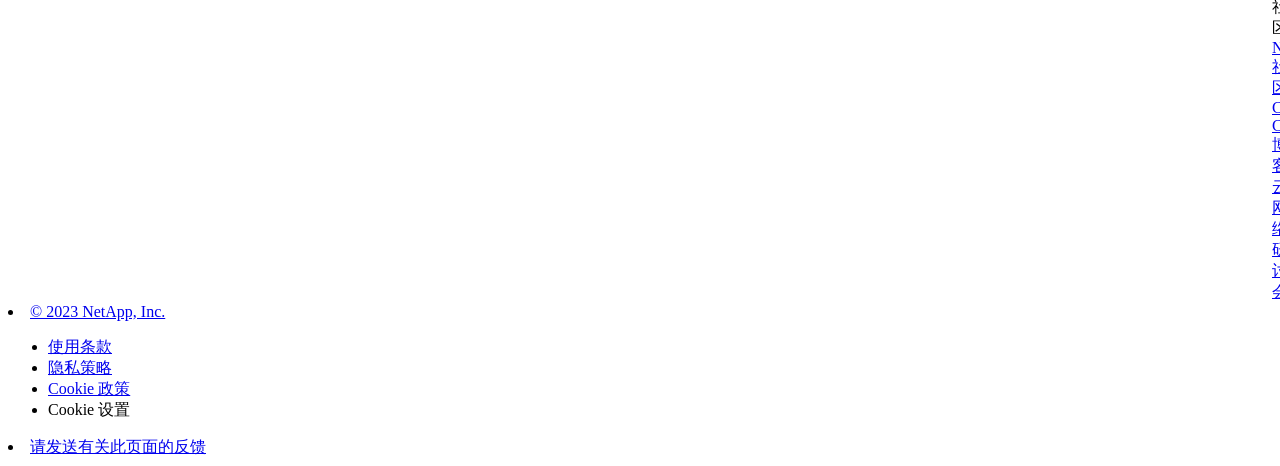
==== commit 3989b5e8: "Built from c6cd4fb NetAppDocs/netappdocs-build@3c6cbbaaa77cae59a5599492f956fe43f0d98d4e" ====
--- a/index.html
+++ b/index.html
@@ -22,127 +22,67 @@
 
   <!-- RSS Feed --><link rel="alternate" type="application/rss+xml" title="NetApp Documentation" href="/zh-cn/cloud-volumes-ontap-93-relnotes/feed.xml"><!-- CSS Definitions: NetApp CSS should be defined after generic css -->
 
-  <!-- Elastic Search -->
-  <link rel="stylesheet" href="//cdn.jsdelivr.net/searchkit/0.10.0/theme.css">
-
-  <!-- Controls AsciiDoctor Admonition Blocks -->
-  <link rel="stylesheet" type="text/css" href="/zh-cn/cloud-volumes-ontap-93-relnotes/css/font-awesome.min.css">
-
-  <!-- Controls the shadow effect for search dropdown menu -->
-  <link rel="stylesheet" href="/zh-cn/cloud-volumes-ontap-93-relnotes/css/boxshadowproperties.css">
-
-  <!-- NetApp CSS controls the technical content -->
-  <link rel="stylesheet" type="text/css" href="/zh-cn/cloud-volumes-ontap-93-relnotes/css/netapp.css">
-
-  <!-- WWW CSS Content -->
-  <link rel="stylesheet" type="text/css" href="/zh-cn/cloud-volumes-ontap-93-relnotes/css/www-luci-dotcom.min.css">
-  <link rel="stylesheet" type="text/css" href="/zh-cn/cloud-volumes-ontap-93-relnotes/css/www-netapp-dotcom.css">
-  <link rel="stylesheet" href="/zh-cn/cloud-volumes-ontap-93-relnotes/css/www-netapp-library-critical.min.css" media="all" >
-  <link rel="stylesheet" href="/zh-cn/cloud-volumes-ontap-93-relnotes/css/www-netapp-library-non-critical.min.css" as="style" onload="this.onload=null;this.rel='stylesheet'">
-  <link rel="stylesheet" href="/zh-cn/cloud-volumes-ontap-93-relnotes/css/www-netapp-library-global-header-footer.min.css">
-
-  <!-- NetApp IE Customizations -->
-  <link rel="stylesheet" href='/zh-cn/cloud-volumes-ontap-93-relnotes/css/na-utility.css' type='text/css'>
-  <link rel="stylesheet" href='/zh-cn/cloud-volumes-ontap-93-relnotes/css/na-sidebar.css' type='text/css'>
-  <link rel='stylesheet' href='/zh-cn/cloud-volumes-ontap-93-relnotes/css/clouddocs.css' type='text/css'>
-  <link rel='stylesheet' href='/zh-cn/cloud-volumes-ontap-93-relnotes/css/custom-dropdown.css' type='text/css'>
-  <link rel='stylesheet' href='/zh-cn/cloud-volumes-ontap-93-relnotes/css/na-pagenav.css' type='text/css'>
+
+  <!-- Combined CSS -->
+  <link rel="stylesheet" type="text/css" href="/zh-cn/cloud-volumes-ontap-93-relnotes/css/ie-netappdocs.css">
 
   
-  <link rel="stylesheet" href="/zh-cn/cloud-volumes-ontap-93-relnotes/css/landing-page.css" type="text/css">
-  <link rel="stylesheet" href="/zh-cn/cloud-volumes-ontap-93-relnotes/css/tabbed-blocks.css" type="text/css">
+  <link rel="stylesheet" href="/zh-cn/cloud-volumes-ontap-93-relnotes/css/ie-landing-page.css" type="text/css">
+  <link rel="stylesheet" href="/zh-cn/cloud-volumes-ontap-93-relnotes/css/ie-tabbed-blocks.css" type="text/css">
   <!-- Canonical url -->
-  <link rel='stylesheet' href='/zh-cn/cloud-volumes-ontap-93-relnotes/css/na-feature.css' type='text/css'><!-- Top level site integrations --><script>
-    if (document.location.hostname === "docs.netapp.com") {
-      var head = document.getElementsByTagName('head')[0];
-      var onetrustConsent = document.createElement("script");
-      onetrustConsent.type = "text/javascript";
-      onetrustConsent.src = "https://cdn.cookielaw.org/consent/72570c5c-fe30-465f-b0e0-b77f7fb4ae34/OtAutoBlock.js";
-      head.appendChild(onetrustConsent);
-
-      var onetrustScript = document.createElement("script");
-      onetrustScript.type = "text/javascript";
-      onetrustScript.src = "https://cdn.cookielaw.org/scripttemplates/otSDKStub.js";
-      onetrustScript.charset = "UTF-8";
-      onetrustScript.dataset.documentLanguage = "true";
-      onetrustScript.dataset.domainScript = "72570c5c-fe30-465f-b0e0-b77f7fb4ae34";
-      head.appendChild(onetrustScript);
-    }
-
-    function OptanonWrapper() { }
-
-    if (document.location.hostname === "docs.netapp.com") {
-      var adobe = document.createElement("script");
-      adobe.type = "text/plain";
-      adobe.className = "optanon-category-C0002";
-      adobe.src = "//assets.adobedtm.com/60287eadf1ee/c284da483c83/launch-e9ff3acac59f.min.js";
-      head.appendChild(adobe);
-
-      var google = document.createElement("script");
-      google.type = "text/plain";
-      google.className = "optanon-category-C0002";
-      google.src = "https://www.googletagmanager.com/gtag/js?id=UA-81697994-3";
-      head.appendChild(google);
-
-      window.dataLayer = window.dataLayer || [];
-      function gtag(){dataLayer.push(arguments);}
-      gtag('js', new Date());
-      gtag('config', 'UA-81697994-3');
-    }
+  <link rel="canonical" href="https://docs.netapp.com/zh-cn/cloud-volumes-ontap-93-relnotes/" />
+  <link rel="alternate" hreflang="x-default" href="https://docs.netapp.com/us-en/cloud-volumes-ontap-93-relnotes/" />
+  <link rel="alternate" hreflang="zh-Hans" href="https://docs.netapp.com/zh-cn/cloud-volumes-ontap-93-relnotes/" />
+  <link rel="alternate" hreflang="en" href="https://docs.netapp.com/us-en/cloud-volumes-ontap-93-relnotes/" />
+  <link rel="alternate" hreflang="ja" href="https://docs.netapp.com/ja-jp/cloud-volumes-ontap-93-relnotes/" />
+  <link rel="alternate" hreflang="ko" href="https://docs.netapp.com/ko-kr/cloud-volumes-ontap-93-relnotes/" />
+  <link rel="alternate" hreflang="zh-Hant" href="https://docs.netapp.com/zh-tw/cloud-volumes-ontap-93-relnotes/" />
+  <link rel="alternate" hreflang="de" href="https://docs.netapp.com/de-de/cloud-volumes-ontap-93-relnotes/" />
+  <link rel="alternate" hreflang="es" href="https://docs.netapp.com/es-es/cloud-volumes-ontap-93-relnotes/" />
+  <link rel="alternate" hreflang="fr" href="https://docs.netapp.com/fr-fr/cloud-volumes-ontap-93-relnotes/" />
+  <link rel="alternate" hreflang="it" href="https://docs.netapp.com/it-it/cloud-volumes-ontap-93-relnotes/" />
+  <!-- Top level site integrations -->
+<script type="text/javascript" src="https://cdn.cookielaw.org/consent/72570c5c-fe30-465f-b0e0-b77f7fb4ae34/OtAutoBlock.js"></script>
+    <script type="text/javascript" src="https://cdn.cookielaw.org/scripttemplates/otSDKStub.js" charset="UTF-8" data-document-language="true" data-domain-script="72570c5c-fe30-465f-b0e0-b77f7fb4ae34"></script>
+    <script type="text/javascript">function OptanonWrapper() { }</script>
+    <script type="text/plain" class="optanon-category-C0002" src="https://assets.adobedtm.com/60287eadf1ee/c284da483c83/launch-e9ff3acac59f.min.js"></script>
+    <script class="optanon-category-C0001">(function(w,d,s,l,i){w[l]=w[l]||[];w[l].push({'gtm.start':
+        new Date().getTime(),event:'gtm.js'});var f=d.getElementsByTagName(s)[0],
+        j=d.createElement(s),dl=l!='dataLayer'?'&l='+l:'';j.setAttributeNode(d.createAttribute('data-ot-ignore'));j.setAttribute('class','optanon-category-C0001');j.async=true;
+        j.src='https://www.googletagmanager.com/gtm.js?id='+i+dl+'';f.parentNode.insertBefore(j,f);
+        })(window,document,'script','dataLayer','GTM-MD73T9M');</script>
+
+  <script src="https://cdnjs.cloudflare.com/ajax/libs/jquery/2.1.4/jquery.min.js"></script>
+  
+  <script>
+    $(document).ready(function() {
+      const MASTHEAD_OFFSET = 65;
+      const SECTIONS = $("main h2, main h3");
+      // PAGE NAV - Init
+      if (SECTIONS.length == 0) {
+        // remove if there is no elements
+        /*
+        $("#ie-right-navbar").remove();
+        $("#ie-right-navbar-collapse").remove();
+        */
+      } else {
+        $(".page-nav-title").css('display', 'block');
+        for (var i = 0; i < SECTIONS.length; i++) {
+          var sectionId = $(SECTIONS[i]).attr('id');
+          var sectionName = $(SECTIONS[i]).text();
+          var subClass = $(SECTIONS[i]).is("h3") ? ' page-nav__sublink' : '';
+          $("#page-menu").append('<li class="page-nav-item"><a href="#' + sectionId + '" class="page-nav__link' + subClass + '">' + sectionName + '</a></li>');
+        }
+      }
+    });
   </script>
-  <script src="https://cdnjs.cloudflare.com/ajax/libs/jquery/2.1.4/jquery.min.js"></script>
+  
   <script src="https://cdnjs.cloudflare.com/ajax/libs/jquery-cookie/1.4.1/jquery.cookie.min.js"></script>
 
   <!-- Used for Product Family Page Sidebar Visibility --><!-- Used to import Promise for IE. Required for SearchKit -->
-  <script src="https://cdnjs.cloudflare.com/ajax/libs/bluebird/3.3.5/bluebird.min.js"></script><script src='/zh-cn/cloud-volumes-ontap-93-relnotes/js/na-search.js'></script><script src='/zh-cn/cloud-volumes-ontap-93-relnotes/js/na-pagenav.js'></script><link rel='stylesheet' href='/zh-cn/cloud-volumes-ontap-93-relnotes/css/prism.css' type='text/css'>
-  <link rel='stylesheet' href='/zh-cn/cloud-volumes-ontap-93-relnotes/css/prism-netapp.css' type='text/css'>
-
-
-  <script src='/zh-cn/cloud-volumes-ontap-93-relnotes/js/na-utility.js'></script>
-  <script src='/zh-cn/cloud-volumes-ontap-93-relnotes/js/clouddocs.js'></script>
-  <script src='/zh-cn/cloud-volumes-ontap-93-relnotes/js/jquery.navgoco.min.js'></script>
-  <script src="https://maxcdn.bootstrapcdn.com/bootstrap/3.3.7/js/bootstrap.min.js" integrity="sha384-Tc5IQib027qvyjSMfHjOMaLkfuWVxZxUPnCJA7l2mCWNIpG9mGCD8wGNIcPD7Txa" crossorigin="anonymous"></script>
-  <script src='/zh-cn/cloud-volumes-ontap-93-relnotes/js/toc.js'></script>
-  <script src='/zh-cn/cloud-volumes-ontap-93-relnotes/js/customscripts.js'></script><script>
-      $(document).ready(function() {
-          
-          var collapseOnInit = true;
-          
-
-          var navSettings = {
-              "caretHtml": '',
-              "accordion": collapseOnInit,
-              "openClass": 'active', // open
-              "save": false, // leave false or nav highlighting doesn't work right
-              "cookie": {
-                  "name": 'navgoco',
-                  "expires": false,
-                  "path": '/'
-              },
-              "slide": {
-                  "duration": 400,
-                  "easing": 'swing'
-              }
-          };
-
-          // Initialize navgoco with default options
-          $("#mysidebar").navgoco(navSettings);
-          
-
-          $("#collapseAll").click(function(e) {
-              e.preventDefault();
-              $("#mysidebar").navgoco('toggle', false);
-          });
-
-          $("#expandAll").click(function(e) {
-              e.preventDefault();
-              $("#mysidebar").navgoco('toggle', true);
-          });
-
-      });
-
-  </script>
-  <script>
+  <script src="https://cdnjs.cloudflare.com/ajax/libs/bluebird/3.3.5/bluebird.min.js"></script><script src='/zh-cn/cloud-volumes-ontap-93-relnotes/js/na-search.js'></script><script src='/zh-cn/cloud-volumes-ontap-93-relnotes/js/ie-clouddocs.js'></script>
+  <script src="https://maxcdn.bootstrapcdn.com/bootstrap/3.3.7/js/bootstrap.min.js" integrity="sha384-Tc5IQib027qvyjSMfHjOMaLkfuWVxZxUPnCJA7l2mCWNIpG9mGCD8wGNIcPD7Txa" crossorigin="anonymous"></script><script>
+    /*
       $(document).ready(function() {
           $("#tg-sb-link").click(function() {
               $("#tg-sb-sidebar").toggle();
@@ -152,302 +92,598 @@
               $("#tg-sb-icon").toggleClass('fa-toggle-off');
           });
       });
+      */
   </script>
   <script src='/zh-cn/cloud-volumes-ontap-93-relnotes/js/custom-dropdown.js'></script>
   <script src='/zh-cn/cloud-volumes-ontap-93-relnotes/js/FileSaver.min.js'></script>
   <script src='/zh-cn/cloud-volumes-ontap-93-relnotes/js/jszip-utils.min.js'></script>
-  <script src='/zh-cn/cloud-volumes-ontap-93-relnotes/js/jszip.min.js'></script>
-  <script src='/zh-cn/cloud-volumes-ontap-93-relnotes/js/pdf-ux.js'></script>
-</head>
+  <script src='/zh-cn/cloud-volumes-ontap-93-relnotes/js/jszip.min.js'></script><script src='/zh-cn/cloud-volumes-ontap-93-relnotes/js/ie-pdf-ux.js'></script></head>
 
 
   <body class role="document" data-flavor="">
-    <div id="page" class="n-off-canvas-menu">
-      <div class="n-off-canvas-menu__menu"><!--TODO: Add offcanvas code --></div>
-      <div class="n-off-canvas-menu__content-wrap">
-        <header class="site-header" id="banner">
-  
-  <!-- Start Page Toolbar -->
-  
-  <div class="page-nav-toolbar"><div id="version-dropdown-new" class="custom-dropdown" >
-  <div class="custom-dropdown-select unselected" title="ONTAP 云 9.3">
-    <label>版本</label>
-    <span translate="no" class="notranslate">ONTAP 云 9.3</span>
-    <img src="/zh-cn/cloud-volumes-ontap-93-relnotes/images/chevron_up.svg" alt="" class="custom-icon chevrondown invisible" />
-    <img src="/zh-cn/cloud-volumes-ontap-93-relnotes/images/chevron_down.svg" alt="" class="custom-icon chevronup" />
-  </div>
-
-  <ul class="custom-dropdown-menu"><li>
-      
-      <a href="https://docs.netapp.com/zh-cn/cloud-volumes-ontap-93-relnotes/index.html" target="_self">
-        <span translate="no" class="notranslate"><span>ONTAP 云</span><span class="version"> 9.3</span></span>
-      </a>
-                     
-    </li>
-    <li>
-      
-      <a href="https://docs.netapp.com/zh-cn/cloud-volumes-ontap-relnotes/index.html" target="_self">
-        <span translate="no" class="notranslate"><span>Cloud Volumes ONTAP</span><span class="version"> 9.11.1</span></span>
-      </a>
-                     
-    </li>
-    <li>
-      
-      <a href="https://docs.netapp.com/zh-cn/cloud-volumes-ontap-9110-relnotes/index.html" target="_self">
-        <span translate="no" class="notranslate"><span>Cloud Volumes ONTAP</span><span class="version"> 9.11.0</span></span>
-      </a>
-                     
-    </li>
-    <li>
-      
-      <a href="https://docs.netapp.com/zh-cn/cloud-volumes-ontap-9101-relnotes/index.html" target="_self">
-        <span translate="no" class="notranslate"><span>Cloud Volumes ONTAP</span><span class="version"> 9.10.1</span></span>
-      </a>
-                     
-    </li>
-    <li>
-      
-      <a href="https://docs.netapp.com/zh-cn/cloud-volumes-ontap-9100-relnotes/index.html" target="_self">
-        <span translate="no" class="notranslate"><span>Cloud Volumes ONTAP</span><span class="version"> 9.10.0</span></span>
-      </a>
-                     
-    </li>
-    <li>
-      
-      <a href="https://docs.netapp.com/zh-cn/cloud-volumes-ontap-991-relnotes/index.html" target="_self">
-        <span translate="no" class="notranslate"><span>Cloud Volumes ONTAP</span><span class="version"> 9.9.1</span></span>
-      </a>
-                     
-    </li>
-    <li>
-      
-      <a href="https://docs.netapp.com/zh-cn/cloud-volumes-ontap-990-relnotes/index.html" target="_self">
-        <span translate="no" class="notranslate"><span>Cloud Volumes ONTAP</span><span class="version"> 9.9.0</span></span>
-      </a>
-                     
-    </li>
-    <li>
-      
-      <a href="https://docs.netapp.com/zh-cn/cloud-volumes-ontap-98-relnotes/index.html" target="_self">
-        <span translate="no" class="notranslate"><span>Cloud Volumes ONTAP</span><span class="version"> 9.8</span></span>
-      </a>
-                     
-    </li>
-    <li>
-      
-      <a href="https://docs.netapp.com/zh-cn/cloud-volumes-ontap-97-relnotes/index.html" target="_self">
-        <span translate="no" class="notranslate"><span>Cloud Volumes ONTAP</span><span class="version"> 9.7</span></span>
-      </a>
-                     
-    </li>
-    <li>
-      
-      <a href="https://docs.netapp.com/zh-cn/cloud-volumes-ontap-96-relnotes/index.html" target="_self">
-        <span translate="no" class="notranslate"><span>Cloud Volumes ONTAP</span><span class="version"> 9.6</span></span>
-      </a>
-                     
-    </li>
-    <li>
-      
-      <a href="https://docs.netapp.com/zh-cn/cloud-volumes-ontap-95-relnotes/index.html" target="_self">
-        <span translate="no" class="notranslate"><span>Cloud Volumes ONTAP</span><span class="version"> 9.5</span></span>
-      </a>
-                     
-    </li>
-    <li>
-      
-      <a href="https://docs.netapp.com/zh-cn/cloud-volumes-ontap-94-relnotes/index.html" target="_self">
-        <span translate="no" class="notranslate"><span>Cloud Volumes ONTAP</span><span class="version"> 9.4</span></span>
-      </a>
-                     
-    </li>
-    
-  </ul>
-</div><div class="page-nav-contribute"><a target="_blank" href="https://github.com/NetAppDocs/cloud-volumes-ontap-93-relnotes/issues/new?body=Page%3A%20[《 ONTAP Cloud 9.3 发行说明》](https://docs.netapp.com/zh-cn/cloud-volumes-ontap-93-relnotes/index.html)" class="page-nav-contribute-link" role="button"><img src="/zh-cn/cloud-volumes-ontap-93-relnotes/images/discuss-sm.svg" alt="" class="github-icon" />请求文档变更</a><a target="_blank" href="https://github.com/NetAppDocs/cloud-volumes-ontap-93-relnotes/blob/main/index.adoc" class="page-nav-contribute-link" role="button"><img src="/zh-cn/cloud-volumes-ontap-93-relnotes/images/edit-sm.svg" alt="" class="github-icon" />在 GitHub 上编辑</a><a target="_blank" href="https://docs.netapp.com/us-en/contribute/" class="page-nav-contribute-link"  ><img src="/zh-cn/cloud-volumes-ontap-93-relnotes/images/article-sm.svg" alt="" class="github-icon" />提供者指南</a></div>
-    <div class="page-nav-container">
-      <nav class="page-nav-fixed">
-        <div class="page-nav-title">在此页面上</div>
-        <div class="page-nav-links">
-          <ul class="page-nav-inner" id="page-menu"></ul>
-        </div>
-      </nav>
-    </div>
-  </div>
-  
-  
-  <!-- Start top_hat -->
-  <div class="n-top-hat">
-    <div class="n-container">
-      <div class="n-top-hat__cross-property-nav">
-        <ul class="n-top-hat__list">
-          <li class="n-top-hat__list-item">
-            <a href="https://www.netapp.com/products-a-z/" class="n-top-hat__link">产品和解决方案</a>
-          </li>
-          <li class="n-top-hat__list-item">
-            <a href="https://www.netapp.com/support-and-training/netapp-university/" class="n-top-hat__link">支持和培训</a>
-          </li>
-          <li class="n-top-hat__list-item">
-            <a href="https://cloud.netapp.com" class="n-top-hat__link">云中心</a>
-          </li>
-          <li class="n-top-hat__list-item">
-            <a href="https://community.netapp.com/" class="n-top-hat__link">社区</a>
-          </li>
-          <li class="n-top-hat__list-item">
-            <a href="https://blog.netapp.com/" class="n-top-hat__link">日志</a>
-          </li>
-          <li class="n-top-hat__list-item">
-            <a href="https://customers.netapp.com/en/" class="n-top-hat__link">客户案例</a>
-          </li>
-          <li class="n-top-hat__list-item">
-            <a href="https://www.netapp.com/us/contact-us/index.aspx" target="_self" class="n-top-hat__link" data-ntap-ui="contact-us">联系人</a>
-          </li>
-        </ul>
-      </div>
-      <div class="n-top-hat__utils">
-        <ul class="n-top-hat__list">
-          <li class="n-top-hat__list-item">
-            <a href="https://www.netapp.com/us/contact-us/index.aspx" target="_self" class="n-top-hat__link" data-ntap-ui="contact-us">联系人</a>
-          </li>
-        </ul>
-      </div>
-    </div>
-  </div>
-  <!-- End top_hat -->
-
-  <!-- Start property bar -->
-  <style>
-    .n-property-navigation-bar__menus--desktop-experience .n-menu--mega__default-content__heading span {
-    color: #34B0FF;
-    }
-  </style>
-  <div class="n-property-bar " data-ntap-ui="sticky-nav">
-    <div class="n-property-bar__inner-wrap">
-      <div class="n-property-bar__menu-toggle">
-        <a href="#" class="n-property-bar__menu-toggle-link">
-          <span class="n-property-bar__menu-toggle-text">Menu</span>
-          <svg class="n-icon-bars n-property-bar__menu-toggle-icon" aria-labelledby="title">
-            <title>bars</title>
-            <use xlink:href="/zh-cn/cloud-volumes-ontap-93-relnotes/common/svg/sprite.svg#bars"></use>
-          </svg>
-        </a>
-      </div>
-      <div class="n-property-bar__property-mark ">
-        <a href="https://www.netapp.com" class="n-property-bar__property-link">
-          <div class="n-property-bar__logo">
-            <svg class="n-icon-netapp-mark n-icon-netapp-mark n-property-bar__netapp-mark-icon" aria-labelledby="title">
-              <title>netapp-mark</title>
-              <use xlink:href="/zh-cn/cloud-volumes-ontap-93-relnotes/common/svg/sprite.svg#netapp-mark"></use>
-            </svg>
-            <svg class="n-icon-netapp-logo n-property-bar__logo-svg" aria-labelledby="title">
-              <title>netapp-logo</title>
-              <use xlink:href="/zh-cn/cloud-volumes-ontap-93-relnotes/common/svg/sprite.svg#netapp-logo"></use>
-            </svg>
-          </div>
-        </a>
-      </div>
-
-      
-      <div class="search-property-bar">
-        <div id="search-demo-container" class="searchbox n-property-bar__search">
-          <div id="react-search" 
-          data-search-html="/zh-cn/cloud-volumes-ontap-93-relnotes/search.html"
-          data-type="widget" 
-          data-placeholder="搜索文档"
-          data-no-results-found="未找到与 {query} 匹配的结果。"
-          data-did-you-mean="搜索 {suggestion}。"
-          data-no-results-found-did-you-mean="未找到与 {query} 匹配的结果。您是否要搜索 {suggestion}?"
-          data-results-found="找到 {hitCount} 个结果"
-          data-error-message="We're sorry, an issue occurred when fetching your results. Please try again."
-          data-error-reset="Reset Search"
-          data-sk-es-pf-indexes=""
-          data-flavor=""></div>
-          <button class="n-property-bar__search-toggle-button" type="button">
-            <svg class="n-icon-search n-property-bar__search-toggle-button-icon" aria-labelledby="title">
-              <title>search</title>
-              <use xmlns:xlink="http://www.w3.org/1999/xlink" xlink:href="/zh-cn/cloud-volumes-ontap-93-relnotes/common/svg/sprite.svg#search"></use>
-            </svg>
-          </button>
-        </div>
-      </div>
-      
-    </div>
-  </div>
-  <div class="n-property-bar__toolbar">
-    <!-- Start Language Selector --><div id="language-dropdown" class="custom-dropdown custom-dropdown-lang">
-      <div class="custom-dropdown-select custom-dropdown-select-lang">
-      <span class="lang-name">简体中文</span>
-          <svg class="n-globe__icon" aria-labelledby="title">
-            <title>globe</title>
-            <use xmlns:xlink="http://www.w3.org/1999/xlink" xlink:href="/zh-cn/cloud-volumes-ontap-93-relnotes/common/svg/sprite.svg#globe"></use>
-          </svg>
-        </button>
-      </div>
-
-      <ul class="custom-dropdown-menu"><li>
-          <a href="https://docs.netapp.com/zh-cn/cloud-volumes-ontap-93-relnotes/index.html" target="_self"><span translate="no" class="notranslate">简体中文</span></a>
-        </li><li>
-          <a href="https://docs.netapp.com/us-en/cloud-volumes-ontap-93-relnotes/index.html" target="_self"><span translate="no" class="notranslate">English</span></a>
-        </li><li>
-          <a href="https://docs.netapp.com/ja-jp/cloud-volumes-ontap-93-relnotes/index.html" target="_self"><span translate="no" class="notranslate">日本語</span></a>
-        </li><li>
-          <a href="https://docs.netapp.com/zh-tw/cloud-volumes-ontap-93-relnotes/index.html" target="_self"><span translate="no" class="notranslate">繁體中文</span></a>
-        </li><li>
-          <a href="https://docs.netapp.com/ko-kr/cloud-volumes-ontap-93-relnotes/index.html" target="_self"><span translate="no" class="notranslate">한국어</span></a>
-        </li></ul>
-    </div><!-- End Language Selector -->
-
-    <div class="n-property-bar__cta"></div>
-  </div>
-  <script>
-    $(function(){
-        var currentLocalization = $('html').attr('lang');
-
-        var localizationsDictionary = {
-            "en-CA" : "https://www.netapp.com/search/index.aspx?for_cr=canada&",
-            "en-IN" : "https://www.netapp.com/search/index.aspx?for_cr=india&",
-            "nl-NL" : "https://www.netapp.com/search/index.aspx?for_cr=netherlands&",
-            "ru-RU" : "https://www.netapp.com/search/index.aspx?for_cr=russia&",
-            "sv-SE" : "https://www.netapp.com/search/index.aspx?for_cr=sweden&",
-            "it-IT" : "https://www.netapp.com/search/index.aspx?for_cr=italy&",
-            "he-IL" : "https://www.netapp.com/search/index.aspx?for_cr=israel&",
-            "ko-KR" : "https://www.netapp.com/search/index.aspx?for_cr=korea&",
-            "zh-TW" : "https://www.netapp.com/search/index.aspx?for_cr=taiwan&",
-            "en-GB" : "https://www.netapp.com/search/index.aspx?for_cr=unitedkingdom&",
-            "en-SG" : "https://www.netapp.com/search/index.aspx?for_cr=asean&",
-            "en-AU" : "https://www.netapp.com/search/index.aspx?for_cr=australia&",
-            "pt-BR" : "https://www.netapp.com/search/index.aspx?for_cr=brasil&",
-            "de-CH" : "https://www.netapp.com/search/index.aspx?for_cr=switzerland&",
-            "es-MX" : "https://www.netapp.com/search/index.aspx?for_cr=mexico&"
-        };
-
-        if($('html').hasClass('ntap-whitelisted') && localizationsDictionary.hasOwnProperty(currentLocalization)) {
-            $('.n-property-bar__property-link').attr('href', '/');
-        }
-    });
-  </script>
-  <!-- End property bar -->
-</header>
-
+    <div class="skip-to-main">
+      <a href="#main" >Skip to main content</a>
+    </div><noscript><iframe src="https://www.googletagmanager.com/ns.html?id=GTM-MD73T9M"
+      height="0" width="0" style="display:none;visibility:hidden"></iframe></noscript><div id="page" class="">
+      <div id="ie-phone-menu" class=""></div>
+      <div id="ie-content-wrap" class="">
+        <nav id="ie-new-header">
+    <ul>
+        <li id="ie-phone-menu-button">
+            <a href="#">
+                <image id="" src="/zh-cn/cloud-volumes-ontap-93-relnotes/images/hamburger.svg" alt="menu" />
+            </a>
+        </li>
+
+        <li>
+            <a href="https://www.netapp.com/cn">
+                <image id="ie-header-logo" src="/zh-cn/cloud-volumes-ontap-93-relnotes/images/netapp_logo.svg" alt="netapp" />
+            </a>
+        </li>
+        <li id="ie-header-docs">
+            <a href="https://www.netapp.com/support-and-training/documentation/">文档</a>
+        </li>
+
+        <!-- Empty container to push header left with or without lang selector -->
+        <li id="empty-container" style="margin-left: auto">
+        </li>
+        <!-- Start Language Selector --><li id="ie-language-dropdown">
+            <div id="language-dropdown" class="custom-dropdown custom-dropdown-lang">
+                <div class="custom-dropdown-select custom-dropdown-select-lang">
+                    <img src="/zh-cn/cloud-volumes-ontap-93-relnotes/images/language_white_24dp.svg" class="n-globe__icon" />
+                    <span class="lang-name">简体中文</span>
+                    <img src="/zh-cn/cloud-volumes-ontap-93-relnotes/images/dropdown-arrow.svg" alt="" class="custom-icon chevrondown header invisible" />
+                    <img src="/zh-cn/cloud-volumes-ontap-93-relnotes/images/dropdown-arrow.svg" alt="" class="custom-icon chevronup header" />
+                    </button>
+                </div>
+
+                <ul class="custom-dropdown-menu"><li>
+                        <a href="https://docs.netapp.com/zh-cn/cloud-volumes-ontap-93-relnotes/index.html"
+                            target="_self"><span translate="no" class="notranslate">简体中文</span></a>
+                    </li><li>
+                        <a href="https://docs.netapp.com/us-en/cloud-volumes-ontap-93-relnotes/index.html"
+                            target="_self"><span translate="no" class="notranslate">English</span></a>
+                    </li><li>
+                        <a href="https://docs.netapp.com/ja-jp/cloud-volumes-ontap-93-relnotes/index.html"
+                            target="_self"><span translate="no" class="notranslate">日本語</span></a>
+                    </li><li>
+                        <a href="https://docs.netapp.com/ko-kr/cloud-volumes-ontap-93-relnotes/index.html"
+                            target="_self"><span translate="no" class="notranslate">한국어</span></a>
+                    </li><li>
+                        <a href="https://docs.netapp.com/zh-tw/cloud-volumes-ontap-93-relnotes/index.html"
+                            target="_self"><span translate="no" class="notranslate">繁體中文</span></a>
+                    </li><li>
+                        <a href="https://docs.netapp.com/de-de/cloud-volumes-ontap-93-relnotes/index.html"
+                            target="_self"><span translate="no" class="notranslate">Deutsch</span></a>
+                    </li><li>
+                        <a href="https://docs.netapp.com/es-es/cloud-volumes-ontap-93-relnotes/index.html"
+                            target="_self"><span translate="no" class="notranslate">Español</span></a>
+                    </li><li>
+                        <a href="https://docs.netapp.com/fr-fr/cloud-volumes-ontap-93-relnotes/index.html"
+                            target="_self"><span translate="no" class="notranslate">Français</span></a>
+                    </li><li>
+                        <a href="https://docs.netapp.com/it-it/cloud-volumes-ontap-93-relnotes/index.html"
+                            target="_self"><span translate="no" class="notranslate">Italiano</span></a>
+                    </li></ul>
+            </div>
+            </li>
+        <!-- End Language Selector -->
+
+
+        <li id="ie-allnetapp">
+            <div id="allnetapp-dropdown" class="custom-dropdown custom-dropdown-allnetapp">
+                <div class="custom-dropdown-select custom-dropdown-select-allnetapp">
+                    <img src="/zh-cn/cloud-volumes-ontap-93-relnotes/images/apps_white_24dp.svg" alt="" class="allnetapp-icon" />
+                    <span class="allnetapp-name">全部来自 NetApp</span>
+                    <img src="/zh-cn/cloud-volumes-ontap-93-relnotes/images/dropdown-arrow.svg" alt="" class="custom-icon chevrondown header invisible" />
+                    <img src="/zh-cn/cloud-volumes-ontap-93-relnotes/images/dropdown-arrow.svg" alt="" class="custom-icon chevronup header" />
+                    </button>
+                </div>
+
+                <ul class="custom-dropdown-menu allnetapp-dropdown">
+                    <li>
+                        <a href="https://bluexp.netapp.com/"
+                            target="_self"><span translate="no" class="notranslate">BlueXP</span></a>
+                    </li>
+                    <li>
+                        <a href="https://mysupport.netapp.com/site/"
+                            target="_self"><span translate="no" class="notranslate">支持</span></a>
+                    </li>
+                    <li>
+                        <a href="https://kb.netapp.com/"
+                            target="_self"><span translate="no" class="notranslate">知识库</span></a>
+                    </li>
+                    <li>
+                        <a href="https://www.netapp.com/zh-hans/support-and-training/netapp-learning-services/"
+                            target="_self"><span translate="no" class="notranslate">训练</span></a>
+                    </li>
+                </ul>
+            </div>
+
+        </li>
+
+    </ul>
+</nav>
 
         <main id="n-main-content" class="n-main-content">
           <!-- Start Documentation Content -->
 <div class="ie-main">
-  <!-- Sidebar Column -->
+
+<div id="ie-new-sidebar-collapse" style="display: none">
+    <img id="sidebar-expand" class="ie-searchbox-icon" src="/zh-cn/cloud-volumes-ontap-93-relnotes/images/double_arrow.svg" alt="" />
+</div>
+<div id="ie-new-sidebar">
+    <div id="ie-product-identity-lockup">
+        <div id="sidebar-collapse" class="">
+            <img src="/zh-cn/cloud-volumes-ontap-93-relnotes/images/double_arrow.svg" alt="" />
+        </div>
+        <div id="ie-breadcrumb" class="">
+  <ul class="ie-breadcrumb">
+    <li class="">
+      <a href="https://docs.netapp.com">所有文档</a>
+    </li>
+    
+    
+    <li class="">
+      <a href="https://docs.netapp.com/us-en/cloud/">云文档</a>
+    </li>
+    
+
+    
+    <li class="">
+      <a href="https://docs.netapp.com/zh-cn/bluexp-family/">
+        BlueXP
+      </a>
+    </li>
+    
+  </ul>
   
-  <div class="col-md-3" id="sidebar-height">
-      <div class="n-pdf-header">
-  <a id="toggleButtonPdf" class="n-pdf-button" type="button">
-    <img src="/zh-cn/cloud-volumes-ontap-93-relnotes/images/pdf.png" alt="" width="16" height="16"/>可用的 PDF<span>
-    </span>
-  </a>
+  <div class="ie-product-name" >
+    <!--<a href="/zh-cn/cloud-volumes-ontap-93-relnotes/">-->
+      ONTAP Cloud release notes
+    <!--</a>-->
+  </div>
 </div>
-<div class="n-pdf-body-container">
-  <ul id="toggleContainerPdf" class="n-pdf-body" style="display:none;"><li class="pdf-ux-container">
+
+            
+<div id="ie-selectors"><div id="version-dropdown-new" class="custom-dropdown" >
+  <div class="custom-dropdown-select unselected" title=" 9.3">
+    <label>版本</label>
+    <span translate="no" class="notranslate">9.3</span>
+    <img src="/zh-cn/cloud-volumes-ontap-93-relnotes/images/dropdown-arrow.svg" alt="" class="custom-icon chevrondown version invisible" />
+    <img src="/zh-cn/cloud-volumes-ontap-93-relnotes/images/dropdown-arrow.svg" alt="" class="custom-icon chevronup version" />
+  </div>
+
+  <ul class="custom-dropdown-menu"><li>
+      
+      <a href="https://docs.netapp.com/zh-cn/cloud-volumes-ontap-93-relnotes/index.html" target="_self">
+        <span translate="no" class="notranslate"><span class="version"> 9.3</span></span>
+      </a>
+                     
+    </li>
+    <li>
+      
+      <a href="https://docs.netapp.com/zh-cn/cloud-volumes-ontap-relnotes/index.html" target="_self">
+        <span translate="no" class="notranslate"><span class="version"> 9.14.1</span></span>
+      </a>
+                     
+    </li>
+    <li>
+      
+      <a href="https://docs.netapp.com/zh-cn/cloud-volumes-ontap-9140-relnotes/index.html" target="_self">
+        <span translate="no" class="notranslate"><span class="version"> 9.14.0</span></span>
+      </a>
+                     
+    </li>
+    <li>
+      
+      <a href="https://docs.netapp.com/zh-cn/cloud-volumes-ontap-9131-relnotes/index.html" target="_self">
+        <span translate="no" class="notranslate"><span class="version"> 9.13.1</span></span>
+      </a>
+                     
+    </li>
+    <li>
+      
+      <a href="https://docs.netapp.com/zh-cn/cloud-volumes-ontap-9130-relnotes/index.html" target="_self">
+        <span translate="no" class="notranslate"><span class="version"> 9.13.0</span></span>
+      </a>
+                     
+    </li>
+    <li>
+      
+      <a href="https://docs.netapp.com/zh-cn/cloud-volumes-ontap-9121-relnotes/index.html" target="_self">
+        <span translate="no" class="notranslate"><span class="version"> 9.12.1</span></span>
+      </a>
+                     
+    </li>
+    <li>
+      
+      <a href="https://docs.netapp.com/zh-cn/cloud-volumes-ontap-9120-relnotes/index.html" target="_self">
+        <span translate="no" class="notranslate"><span class="version"> 9.12.0</span></span>
+      </a>
+                     
+    </li>
+    <li>
+      
+      <a href="https://docs.netapp.com/zh-cn/cloud-volumes-ontap-9111-relnotes/index.html" target="_self">
+        <span translate="no" class="notranslate"><span class="version"> 9.11.1</span></span>
+      </a>
+                     
+    </li>
+    <li>
+      
+      <a href="https://docs.netapp.com/zh-cn/cloud-volumes-ontap-9110-relnotes/index.html" target="_self">
+        <span translate="no" class="notranslate"><span class="version"> 9.11.0</span></span>
+      </a>
+                     
+    </li>
+    <li>
+      
+      <a href="https://docs.netapp.com/zh-cn/cloud-volumes-ontap-9101-relnotes/index.html" target="_self">
+        <span translate="no" class="notranslate"><span class="version"> 9.10.1</span></span>
+      </a>
+                     
+    </li>
+    <li>
+      
+      <a href="https://docs.netapp.com/zh-cn/cloud-volumes-ontap-9100-relnotes/index.html" target="_self">
+        <span translate="no" class="notranslate"><span class="version"> 9.10.0</span></span>
+      </a>
+                     
+    </li>
+    <li>
+      
+      <a href="https://docs.netapp.com/zh-cn/cloud-volumes-ontap-991-relnotes/index.html" target="_self">
+        <span translate="no" class="notranslate"><span class="version"> 9.9.1</span></span>
+      </a>
+                     
+    </li>
+    <li>
+      
+      <a href="https://docs.netapp.com/zh-cn/cloud-volumes-ontap-990-relnotes/index.html" target="_self">
+        <span translate="no" class="notranslate"><span class="version"> 9.9.0</span></span>
+      </a>
+                     
+    </li>
+    <li>
+      
+      <a href="https://docs.netapp.com/zh-cn/cloud-volumes-ontap-98-relnotes/index.html" target="_self">
+        <span translate="no" class="notranslate"><span class="version"> 9.8</span></span>
+      </a>
+                     
+    </li>
+    <li>
+      
+      <a href="https://docs.netapp.com/zh-cn/cloud-volumes-ontap-97-relnotes/index.html" target="_self">
+        <span translate="no" class="notranslate"><span class="version"> 9.7</span></span>
+      </a>
+                     
+    </li>
+    <li>
+      
+      <a href="https://docs.netapp.com/zh-cn/cloud-volumes-ontap-96-relnotes/index.html" target="_self">
+        <span translate="no" class="notranslate"><span class="version"> 9.6</span></span>
+      </a>
+                     
+    </li>
+    <li>
+      
+      <a href="https://docs.netapp.com/zh-cn/cloud-volumes-ontap-95-relnotes/index.html" target="_self">
+        <span translate="no" class="notranslate"><span class="version"> 9.5</span></span>
+      </a>
+                     
+    </li>
+    <li>
+      
+      <a href="https://docs.netapp.com/zh-cn/cloud-volumes-ontap-94-relnotes/index.html" target="_self">
+        <span translate="no" class="notranslate"><span class="version"> 9.4</span></span>
+      </a>
+                     
+    </li>
+    
+  </ul>
+</div></div>
         
         
+
+<div id="ie-searchbox" class="ie-searchbox-sidebar ">
+    <img class="ie-searchbox-icon" src="/zh-cn/cloud-volumes-ontap-93-relnotes/images/loupe.svg" alt=""/>
+    <div id="react-search" 
+        data-search-html="/zh-cn/cloud-volumes-ontap-93-relnotes/search.html" 
+        data-type="widget"
+        data-placeholder="搜索文档"
+        data-no-results-found="未找到 {query} 的相关结果"
+        data-did-you-mean="搜索 {suggestion}。"
+        data-no-results-found-did-you-mean="未找到 {query} 的相关结果。您是指 {suggestion}？"
+        data-results-found="找到 {hitCount} 个结果"
+        data-error-message="发生错误。请重试。"
+        data-error-reset="重置搜索"
+        data-sk-es-pf-indexes="" 
+        data-flavor="">
+    </div>
+</div>
         
-        <a target="_blank" href="/zh-cn/cloud-volumes-ontap-93-relnotes/pdfs/fullsite-sidebar/__ONTAP_Cloud_9_3_发行说明_.pdf" >
-          <img src="/zh-cn/cloud-volumes-ontap-93-relnotes/images/pdf.png" alt="" width="16" height="16"/>此文档站点的 PDF</a>
+    </div>
+    <div id="ie-new-toc"><script>
+  let sidebarAccordion = true;
+
+  /* specific css rules for Mac */
+  if(navigator.platform.match('Mac') !== null) {
+    document.body.setAttribute('class', 'OSX');
+  }
+
+</script>
+
+<div id="ie-sidebar-container">
+  <ul id="ie-sidebar-list" ><li 
+      data-pdf-exists="true" 
+      data-pdf-filename="发行说明主页"
+      data-li-level="1#" 
+      class="  ie-sidebar-selected    "
+      dale-page-url="/index.html" 
+      dale-entry-url="/index.html" 
+    ><a class="ie-sidebar-menuitem-1 " href="/zh-cn/cloud-volumes-ontap-93-relnotes/index.html">
+        发行说明主页
+      </a></li><li 
+      data-pdf-exists="true" 
+      data-pdf-filename="新增功能"
+      data-li-level="1#" 
+      class="   "
+      dale-page-url="/index.html" 
+      dale-entry-url="/reference-new.html" 
+    ><a class="ie-sidebar-menuitem-1 " href="/zh-cn/cloud-volumes-ontap-93-relnotes/reference-new.html">
+        新增功能
+      </a></li><li 
+      data-pdf-exists="true" 
+      data-pdf-filename="支持的配置"
+      data-li-level="1#" 
+      class="   "
+      dale-page-url="/index.html" 
+      dale-entry-url="/reference-supported-configs.html" 
+    ><a class="ie-sidebar-menuitem-1 " href="/zh-cn/cloud-volumes-ontap-93-relnotes/reference-supported-configs.html">
+        支持的配置
+      </a></li><li 
+      data-pdf-exists="true" 
+      data-pdf-filename="存储限制"
+      data-li-level="1#" 
+      class="   "
+      dale-page-url="/index.html" 
+      dale-entry-url="/reference-storage-limits.html" 
+    ><a class="ie-sidebar-menuitem-1 " href="/zh-cn/cloud-volumes-ontap-93-relnotes/reference-storage-limits.html">
+        存储限制
+      </a></li><li 
+      data-pdf-exists="true" 
+      data-pdf-filename="已知问题"
+      data-li-level="1#" 
+      class="   "
+      dale-page-url="/index.html" 
+      dale-entry-url="/reference-issues.html" 
+    ><a class="ie-sidebar-menuitem-1 " href="/zh-cn/cloud-volumes-ontap-93-relnotes/reference-issues.html">
+        已知问题
+      </a></li><li 
+      data-pdf-exists="true" 
+      data-pdf-filename="已知限制"
+      data-li-level="1#" 
+      class="   "
+      dale-page-url="/index.html" 
+      dale-entry-url="/reference-limitations.html" 
+    ><a class="ie-sidebar-menuitem-1 " href="/zh-cn/cloud-volumes-ontap-93-relnotes/reference-limitations.html">
+        已知限制
+      </a></li><li 
+      data-pdf-exists="true" 
+      data-pdf-filename="法律声明"
+      data-li-level="1#" 
+      class="   "
+      dale-page-url="/index.html" 
+      dale-entry-url="/legal-notices.html" 
+    ><a class="ie-sidebar-menuitem-1 " href="/zh-cn/cloud-volumes-ontap-93-relnotes/legal-notices.html">
+        法律声明
+      </a></li></ul>
+</div>
+<script>
+
+  $(".ie-sidebar-button").click(function (e) {
+    e.preventDefault();
+    e.stopPropagation();
+
+    expandedLI = $('li.ie-sidebar-expand')
+
+    const li = $(this).closest("li");
+
+    const parentsLI = $(li).parents('li');
+
+    expandedLI.map(element => {
+      if (sidebarAccordion && !li.hasClass('ie-sidebar-expand') && jQuery.inArray(expandedLI[element], parentsLI) == -1) {
+        $(expandedLI[element]).toggleClass('ie-sidebar-expand');
+        $(expandedLI[element]).children("ul").animate({ height: 'toggle' }, 400, function () {
+          $(li).children("ul").toggleClass('ie-sidebar-open');
+
+        })
+      }
+
+    })
+
+    $(li).toggleClass('ie-sidebar-expand');
+    $(li).children("ul").animate({ height: 'toggle' }, 400, function () {
+      $(li).children("ul").toggleClass('ie-sidebar-open');
+    })
+  });
+
+
+  
+    $("li.ie-sidebar-selected").parents('ul').toggleClass("ie-sidebar-open");
+    $("li.ie-sidebar-selected").toggleClass("ie-sidebar-expand")
+    $("ul.ie-sidebar-open").parent().toggleClass("ie-sidebar-expand");
+    $("li.ie-sidebar-selected").children('ul').toggleClass("ie-sidebar-open")
+  
+  
+</script>
+    </div>
+</div>
+<script>
+
+    
+    let sidebarScrollTopPosition = 0;
+    $("#ie-new-toc").on("scroll", function () {
+        if (sidebarScrollTopPosition == 0) {
+            $.cookie("sidebarScroll", $("#ie-new-toc").scrollTop(), {
+                path: "/zh-cn/cloud-volumes-ontap-93-relnotes"
+            });
+        }
+
+        if ($("#ie-new-toc").scrollTop() > 0) {
+            $('#ie-product-identity-lockup').addClass('ie-addShadow');
+        } else {
+            $('#ie-product-identity-lockup').removeClass('ie-addShadow');
+        }
+    });
+
+    $(function () {
+        if ($.cookie("sidebarScroll")) {
+            $("#ie-new-toc").scrollTop($.cookie("sidebarScroll"));
+        }
+    });
+
+    function setSidebarBottom() {
+        const footerGap = PXinViewport($(".n-footer"));
+        document.getElementById("ie-new-sidebar").style.bottom = Math.max(0, footerGap) + "px";
+    }
+
+    window.onscroll = () => {
+        setSidebarBottom();
+    };
+
+    $("#sidebar-collapse").click(function (e) {
+        const sidebarWidth = $("#ie-new-sidebar").width() - $("#ie-new-sidebar-collapse").width();
+        e.preventDefault();
+        const width = $(".ie-content-pane").width();
+        const marginLeft = parseInt($(".ie-content-pane").css('marginLeft'));
+
+        if ($.cookie("sidebarScroll")) {
+            sidebarScrollTopPosition = $.cookie("sidebarScroll");
+        }
+
+        $("#ie-new-sidebar").animate({ width: 'toggle' }, 350, function () {
+            $("#ie-new-sidebar-collapse").show();
+            $("#ie-new-sidebar").removeClass("open")
+            $("#ie-new-sidebar").addClass("close")
+            $("#ie-new-sidebar").removeAttr("style")
+        });
+        $(".ie-content-pane").animate({ width: (width + sidebarWidth), marginLeft: (marginLeft - sidebarWidth) }, 350, function () {
+            resizeContent()
+        })
+
+    });
+    $("#sidebar-expand").click(function (e) {
+        const sidebarWidth = $("#ie-new-sidebar").width() - $("#ie-new-sidebar-collapse").width();
+        e.preventDefault();
+        const width = $(".ie-content-pane").width();
+        const marginLeft = parseInt($(".ie-content-pane").css('marginLeft'));
+
+        $("#ie-new-sidebar").animate({ width: 'toggle' }, 250, function () {
+            $('#ie-new-sidebar').css('display', 'flex');
+            $("#ie-new-sidebar-collapse").hide();
+            $("#ie-new-sidebar").removeClass("close")
+            $("#ie-new-sidebar").addClass("open")
+            setSidebarBottom();
+
+            if (sidebarScrollTopPosition != 0) {
+                $.cookie("sidebarScroll", sidebarScrollTopPosition, {
+                    path: "/zh-cn/cloud-volumes-ontap-93-relnotes"
+                })
+                $("#ie-new-toc").scrollTop(sidebarScrollTopPosition);
+                sidebarScrollTopPosition = 0;
+            }
+        });
+        $(".ie-content-pane").animate({ width: (width - sidebarWidth), 'marginLeft': (marginLeft + sidebarWidth) }, 250, function () {
+            resizeContent()
+        })
+    });
+    function resizeContent() {
+        const sidebarWidth = $("#ie-new-sidebar").width() - $("#ie-new-sidebar-collapse").width();
+        const rightNavbarVisible =  $("#ie-right-navbar").css('display') && $("#ie-right-navbar").css('display') != 'none';
+        const sidebarVisible = $("#ie-new-sidebar").css('display') != 'none';
+        const rightNavbarWidth = $("#ie-right-navbar").width();
+        const rightNavbarCollapseWidth = $("#ie-right-navbar-collapse").width();
+        const rightNavbarCollapseVisible = $("#ie-right-navbar-collapse").css('display') && $("#ie-right-navbar-collapse").css('display') != 'none';
+        
+        if (rightNavbarVisible && sidebarVisible) {
+            $(".ie-content-pane").width(`calc(100% - ${sidebarWidth + rightNavbarWidth}px)`)
+            $(".ie-content-pane").css('marginLeft', `${sidebarWidth}px`)
+        } else if (sidebarVisible) {
+            $(".ie-content-pane").css('marginLeft', `${sidebarWidth}px`)
+            if (rightNavbarCollapseVisible) {
+                $(".ie-content-pane").width(`calc(100% - ${sidebarWidth + rightNavbarCollapseWidth}px)`)
+            } else {
+                $(".ie-content-pane").width(`calc(100% - ${$("#ie-new-sidebar").width()}px)`)
+            }
+
+        } else if (rightNavbarVisible) {
+            $(".ie-content-pane").css('marginLeft', `${$("#ie-new-sidebar-collapse").width()}px`)
+            $(".ie-content-pane").width(`calc(100% - ${rightNavbarWidth}px)`)
+        } else {
+            $(".ie-content-pane").css('marginLeft', `${$("#ie-new-sidebar-collapse").width()}px`)
+            if (rightNavbarCollapseVisible) {
+                $(".ie-content-pane").width(`calc(100% - ${rightNavbarCollapseWidth}px)`);
+            } else {
+                $(".ie-content-pane").width(`calc(100% - ${$("#ie-new-sidebar-collapse").width()}px) `);
+            }
+            
+        }
+    }
+    $(window).on("resize load", function () {
+        setSidebarBottom();
+        resizeContent()
+    });
+
+
+</script>
+
+<div class="ie-content-pane ie-component-detail-content ie-component-detail-content--show-code">
+    <!-- Begin of page container --><article class="page-content" id="main">
+      <!-- include utility.html -->
+      
+<div class="ie-info-disclaimer" id="downlevel-banner">
+  <span>
+    <div class="ie-info-disclaimer-container">
+      <div class="ie-info-disclaimer-icon">
+        <img src="/zh-cn/cloud-volumes-ontap-93-relnotes/images/notification-icons.svg" class="luci-icon" alt="" />
+      </div>
+      <div class="ie-info-disclaimer-content">
+        <span>本产品推出了新版本。</span><br>
+      </div>
+      <div style="clear:both;"></div>
+    </div>
+  </span>
+</div>
+<div class="ie-info-disclaimer">
+  <span>
+    <div class="ie-info-disclaimer-container">
+      <div class="ie-info-disclaimer-icon">
+        <img src="/zh-cn/cloud-volumes-ontap-93-relnotes/images/notification-icons.svg" class="luci-icon" alt="" />
+      </div>
+      <div class="ie-info-disclaimer-content">
+        <span> 简体中文版经机器翻译而成，仅供参考。如与英语版出现任何冲突，应以英语版为准。 </span>
+      </div>
+      <div style="clear:both;"></div>
+    </div>
+  </span>
+</div><div class="ie-component-detail-heading-wrap landing">
+  <h1 class="ie-component-detail-heading">《 ONTAP Cloud 9.3 发行说明》</h1>
+  
+    <div id="pdf-control-container">
+        <div class="n-pdf-header">
+            <a id="toggleButtonPdf" class="n-pdf-button" type="button">
+                <img class="adobe-icon" src="/zh-cn/cloud-volumes-ontap-93-relnotes/images/pdf-icon.png" alt="" width="16" height="16"/>PDF<img src="/zh-cn/cloud-volumes-ontap-93-relnotes/images/dropdown-arrow.svg" class="custom-icon" alt="" />
+            </a>
+        </div>
+        <div class="n-pdf-body-container">
+            <ul id="toggleContainerPdf" class="n-pdf-body" style="display:none;"><li class="pdf-ux-container">
+                    
+                    
+                    
+                    <a target="_blank" class="pdf-download-link" href="/zh-cn/cloud-volumes-ontap-93-relnotes/pdfs/fullsite-sidebar/__ONTAP_Cloud_9_3_发行说明_.pdf" >
+                    <img src="/zh-cn/cloud-volumes-ontap-93-relnotes/images/pdf-icon.png" alt="" width="16" height="16"/>本文档站点的 PDF</a>
     <ul class="subfolders" id="pdf-remove" style="display:none;"><li class="active"></li></ul>
   
 
@@ -464,11 +700,11 @@
 
 
 </li></ul>
-  <div class="zip-pdf-link-container" style="display: none;">   
-    <a href="#" id="zipPdf">
-      <img src="/zh-cn/cloud-volumes-ontap-93-relnotes/images/pdf-zip.png" alt="" width="16" height="16"/>
-      <pre>收集单独的 PDF 文档<span class="zip-size"></span></pre>
-    </a><div id="zip-link-popup" class="hide">
+            <div class="zip-pdf-link-container" style="display: none;">   
+                <a href="#" id="zipPdf">
+                <img src="/zh-cn/cloud-volumes-ontap-93-relnotes/images/pdf-zip.png" alt="" width="16" height="16"/>
+                <pre>单独 PDF 文档的收集<span class="zip-size"></span></pre>
+                </a><div id="zip-link-popup" class="hide">
     <div class="inner-modal">
         <div class="downloading-progress">
             <div class="spinner"></div>
@@ -492,105 +728,58 @@
         $("#zip-link-popup .download-complete").addClass("hide");
     });
 </script></div>
-</div>
+        </div>
+    </div>        
 <script>
-  $("#toggleContainerPdf li.active:last-child").parents('ul.subfolders').toggle('display');
-  $("#toggleButtonPdf").click(function () {
+$("#toggleContainerPdf li.active:last-child").parents('ul.subfolders').toggle('display');
+$("#toggleButtonPdf").on('click', function(e){ 
+    e.stopPropagation();
     $("#toggleContainerPdf").toggle('display');
     $(".n-pdf-body-container .zip-pdf-link-container").toggle('display');
-  });
-</script><div class="prod-nav" id="product-nav">
-  <a target="_self" class="prod-fam-nav" href="https://docs.netapp.com/zh-cn/cloud-manager-family/"><img src="/zh-cn/cloud-volumes-ontap-93-relnotes/images/left_arrow.png" alt=""><pre>All Cloud Manager documentation</pre></a>
-</div><div class="sidebar-nav-container" id="mysidebardiv">
-  <ul id="mysidebar" class="nav"><li class="  active "><a class="na-navbar-padding" href="/zh-cn/cloud-volumes-ontap-93-relnotes/index.html">
-        发行说明主页
-      </a></li><li class=" "><a class="na-navbar-padding" href="/zh-cn/cloud-volumes-ontap-93-relnotes/reference-new.html">
-        新增功能
-      </a></li><li class=" "><a class="na-navbar-padding" href="/zh-cn/cloud-volumes-ontap-93-relnotes/reference-supported-configs.html">
-        支持的配置
-      </a></li><li class=" "><a class="na-navbar-padding" href="/zh-cn/cloud-volumes-ontap-93-relnotes/reference-storage-limits.html">
-        存储限制
-      </a></li><li class=" "><a class="na-navbar-padding" href="/zh-cn/cloud-volumes-ontap-93-relnotes/reference-issues.html">
-        已知问题
-      </a></li><li class=" "><a class="na-navbar-padding" href="/zh-cn/cloud-volumes-ontap-93-relnotes/reference-limitations.html">
-        已知限制
-      </a></li><li class=" "><a class="na-navbar-padding" href="/zh-cn/cloud-volumes-ontap-93-relnotes/legal-notices.html">
-        法律声明
-      </a></li></ul>
+});
+
+//hide is by clicking outside pdfcontainer
+$(document).on('click', function (e) {
+    if ($('#toggleContainerPdf').is(':visible') && !$('.n-pdf-body-container').is(e.target) && !$('.n-pdf-body-container').has(e.target).length)  {
+        
+        $("#toggleContainerPdf").toggle('display');
+        $(".n-pdf-body-container .zip-pdf-link-container").toggle('display');
+        $("#toggleButtonPdf").removeClass("active");
+    }
+});
+</script>
+<script>
+    function getPdfLocation() {
+        const pdfLocation = window.scrollX + document.querySelector('#pdf-control-container').getBoundingClientRect().left
+        if (pdfLocation < 450) {
+            $(".n-pdf-body-container").addClass("block")
+        } else {
+            $(".n-pdf-body-container").removeClass("block")
+        }
+    
+    }
+    $( window ).on( "resize", function() {
+        getPdfLocation()
+} );
+</script>
+<script>
+    const pdfButtonWidth =  $(".n-pdf-header").width();
+    const pdfMenuWidth = $(".n-pdf-body-container").width();
+    $(".n-pdf-body-container").css('margin-left', `calc(${pdfButtonWidth - pdfMenuWidth}px)`);
+</script>      
+
+    
+
 </div>
-<script>
-  window.onscroll = () => {
-    const value = -40 - (document.body.scrollHeight - (window.innerHeight + document.scrollingElement.scrollTop));
-    
-    document.getElementById("sidebar-height").style.bottom = Math.max(0,value) + "px";
-};
-</script>
-<!-- this highlights the active parent class in the navgoco sidebar. this is critical so that the parent expands when you're viewing a page. This must appear below the sidebar code above. Otherwise, if placed inside customscripts.js, the script runs before the sidebar code runs and the class never gets inserted.-->
-<script>$("li.active").parents('li').toggleClass("active");</script>
-
-
-  </div>
-  
-
-  <div class="ie-content-pane n-doc__component-detail-content n-doc__component-detail-content--show-code">
-    <!-- Begin of page container --><article class="page-content">
-      <div class="ie-utility">
-  <div class="ie-menu">
-    <div class="n-breadcrumb">
-      <ul class="n-breadcrumb__list">
-        <li class="n-breadcrumb__list-item">
-          <a href="https://docs.netapp.com">docs.netapp.com</a>
-        </li>
-        
-        <li class="n-breadcrumb__list-item">
-          <a href="https://docs.netapp.com/us-en/cloud/">云文档</a>
-        </li>
-        
-
-        
-        <li class="n-breadcrumb__list-item">
-          <a href="https://docs.netapp.com/zh-cn/cloud-manager-family/">Cloud Manager</a>
-        </li>
-        
-
-        <li class="n-breadcrumb__list-item">
-          <a href="/zh-cn/cloud-volumes-ontap-93-relnotes/">ONTAP&nbsp;Cloud&nbsp;9.3&nbsp;release&nbsp;notes</a>
-        </li>
-
-      </ul>
-    </div>
-    <div style="clear: both"></div><!-- Main needs to have height -->
-  </div>
-</div>
-
-      <div class="n-band n-band--docs n-band--belted">
-  <div class="n-container" style="margin: 0 auto; padding: 0;">
-    <div class="n-row">
-      <div class="n-col-sm-12"><div class="ie-nmt-disclaimer">
-          <span>
-            <div class="ie-nmt-disclaimer-container">
-              <div class="ie-nmt-disclaimer-icon">
-                <svg class="luci-icon" aria-hidden="true">
-                  <use xlink:href="/zh-cn/cloud-volumes-ontap-93-relnotes/common/svg/sprite.svg#circle-info">
-                </svg>
-              </div>
-              <div class="ie-nmt-disclaimer-content">
-                <span> 简体中文版经机器翻译而成，仅供参考。如与英语版出现任何冲突，应以英语版为准。 </span>
-              </div>
-              <div style="clear:both;"></div>
-            </div>
-          </span>
-        </div><div class="n-doc__component-detail-heading-wrap">
-          <h1 class="n-doc__component-detail-heading">《 ONTAP Cloud 9.3 发行说明》</h1>
-        </div>
-        <section class="n-band__section">
+<section class="ie-section content-to-index">
   <p>These release notes describe new features, limitations, and known issues for ONTAP Cloud 9.3.</p>
-</section><div class="n-band__content">
-  <div class="n-layout-flex" data-ntap-layout="4">
-    
-      
-        <div class="n-feature-block n-feature-block__align--center n-layout-flex__item ie-feature-block">
-          <div class="n-feature-block__content">
+</section>
+<div class="ie-content">
+  <div class="ie-layout-flex" data-ntap-layout="4">
+    
+      
+        <div class="ie-feature-block ie-feature-block__align--center ie-layout-flex__item ie-feature-block">
+          <div class="ie-feature-block__content">
             <div class="ie-feature-block__header">
               <div class="ie-feature-block__text">
                 入门
@@ -610,8 +799,8 @@
       
     
       
-        <div class="n-feature-block n-feature-block__align--center n-layout-flex__item ie-feature-block">
-          <div class="n-feature-block__content">
+        <div class="ie-feature-block ie-feature-block__align--center ie-layout-flex__item ie-feature-block">
+          <div class="ie-feature-block__content">
             <div class="ie-feature-block__header">
               <div class="ie-feature-block__text">
                 配置和限制
@@ -647,8 +836,8 @@
       
     
       
-        <div class="n-feature-block n-feature-block__align--center n-layout-flex__item ie-feature-block">
-          <div class="n-feature-block__content">
+        <div class="ie-feature-block ie-feature-block__align--center ie-layout-flex__item ie-feature-block">
+          <div class="ie-feature-block__content">
             <div class="ie-feature-block__header">
               <div class="ie-feature-block__text">
                 博客社区
@@ -675,7 +864,7 @@
                 <div class="ie-feature-block__section">
                   
                   
-                  <a class="ie-feature-block__link" target="_blank" href="https://cloud.netapp.com/events">云网络研讨会</a>
+                  <a class="ie-feature-block__link" target="_blank" href="https://cloud.netapp.com/event">云网络研讨会</a>
                 </div>
               
             
@@ -685,19 +874,202 @@
     
   </div>
 </div>
-
-        <section class="n-band__section">
-          
-        </section>
-      </div>
-    </div>
-  </div>
-</div>
+<script>
+  var classFind = document.getElementById("main");
+  var classSearch = classFind.querySelector(".ie-content");
+
+    if(classSearch){
+        classFind.style.maxWidth="1664px";
+    }
+</script>
+
+
+
+
+<section class="ie-section content-to-index">
+  
+</section>
+
 
     </article>
     <!-- Page Container -->
   </div>
 
+  
+  <!-- Start Page Toolbar -->
+
+<script>
+  resizeContent();
+  function setRightBarHeight() {
+    var h = 0;
+
+    // header 1
+    h += PXinViewport($('.n-footer'));
+    h += PXinViewport($('#ie-new-header'));
+
+    if ($('#ie-right-navbar').length) {
+      $('#ie-right-navbar').css({ height: `calc(100vh - ${h}px)` });
+    }
+    if ($('.page-nav-links').length) {
+      h += 98;
+      $('.page-nav-links').css({ height: `calc(100vh - ${h}px)` });
+    }
+  }
+
+  $(document).ready(function () {
+    // PAGE NAV - Click
+    const MASTHEAD_OFFSET = 65;
+    const SECTIONS = $("main h2, main h3");
+    let calculateActiveSection = false;
+    setTimeout(() => {
+      calculateActiveSection = true;
+    }, 100)
+
+    $(".page-nav__link").click(function (event) {
+      calculateActiveSection = false;
+      $(".page-nav__link").removeClass('page-nav__link--active');
+      var target = $(event.target);
+      target.addClass('page-nav__link--active');
+      location.hash = event.target.hash;
+      setTimeout(() => {
+        calculateActiveSection = true;
+      }, 100)
+
+    });
+
+    // PAGE NAV - Scroll
+    $(window).on('resize scroll', function () {
+      if (calculateActiveSection) {
+        var activeSection = getActiveSection(SECTIONS, MASTHEAD_OFFSET);
+        if (activeSection) {
+          var activeHref = $(activeSection).attr('id');
+          $(".page-nav__link").removeClass('page-nav__link--active');
+          $("#page-menu a[href=#" + activeHref + "]").addClass('page-nav__link--active');
+          if (location.hash != "#" + activeHref) {
+            if (history.replaceState) {
+              history.replaceState(null, null, "#" + activeHref);
+            }
+          }
+        }
+      }
+    });
+
+    $(".n-pdf-button").click(function () {
+      $(this).toggleClass("active");
+    });
+
+    $.fn.isVisibleAndInViewport = function () {
+      var elementTop = $(this).offset().top;
+      var elementBottom = elementTop + $(this).outerHeight();
+
+      var viewportTop = $(window).scrollTop();
+      var viewportBottom = viewportTop + $(window).height();
+
+      return elementBottom > viewportTop && elementTop < viewportBottom && $(this).is(":visible");
+    };
+
+
+    $(window).on('resize scroll', function () {
+      setRightBarHeight();
+    });
+
+    $(window).trigger('resize');
+
+
+  });
+
+  $("#right-navbar-collapse").click(function (e) {
+    const rightNavbarWidth = $("#ie-right-navbar").width() - $("#ie-right-navbar-collapse").width();
+    e.preventDefault();
+    const width = $(".ie-content-pane").width();
+
+    $("#ie-right-navbar").animate({ width: 'toggle' }, 350, function () {
+      $("#ie-right-navbar-collapse").removeClass("close")
+      $("#ie-right-navbar-collapse").addClass("open")
+      $("#ie-right-navbar").removeClass("open")
+      $("#ie-right-navbar").addClass("close")
+    });
+    $(".ie-content-pane").animate({ width: (width + rightNavbarWidth) }, 350, function () {
+      resizeContent()
+      setSidebarBottom();
+    })
+
+  });
+  $("#navbar-expand").click(function (e) {
+    const rightNavbarWidth = $("#ie-right-navbar").width() - $("#ie-right-navbar-collapse").width();
+    e.preventDefault();
+    const width = $(".ie-content-pane").width();
+    $("#ie-right-navbar").animate({ width: 'toggle' }, 250, function () {
+      $("#ie-right-navbar-collapse").removeClass("open")
+      $("#ie-right-navbar-collapse").addClass("close")
+      $("#ie-right-navbar").removeClass("close")
+      $("#ie-right-navbar").addClass("open")
+      setRightBarHeight();
+      setSidebarBottom();
+    });
+    $(".ie-content-pane").animate({ width: (width - rightNavbarWidth) }, 250, function () {
+      resizeContent()
+    })
+  });
+
+  function navbarResize() {
+    const rightNavbarResized = $("#ie-right-navbar-collapse").hasClass('resized');
+    if (window.innerWidth < 1024) {
+      $("#ie-right-navbar").removeClass("open")
+      $("#ie-right-navbar").addClass("close")
+      $("#ie-right-navbar").removeAttr("style")
+      $("#ie-right-navbar-collapse").removeClass("close")
+      $("#ie-right-navbar-collapse").addClass("open")
+      $("#ie-right-navbar-collapse").addClass("resized")
+    } else {
+      if (rightNavbarResized) {
+        $('#ie-right-navbar').removeClass('close');
+        $('#ie-right-navbar').addClass('open');
+        $("#ie-right-navbar-collapse").removeClass("resized")
+        $("#ie-right-navbar-collapse").removeClass("open")
+        $("#ie-right-navbar-collapse").addClass("close")
+      }
+    }
+    resizeContent()
+  }
+  navbarResize();
+  $(window).on('resize load', function () {
+    navbarResize()
+  });
+
+  function getActiveSection(sections, offset) {
+    var scrollPosition = $(window).scrollTop() + offset + 5;
+    var activeSection;
+    for (var i = 0; i < sections.length; i++) {
+      var el = $(sections[i]);
+      var activePosition = el.offset().top;
+      if (activePosition > scrollPosition) {
+        break;
+      }
+
+      activeSection = sections[i];
+    }
+
+    return activeSection;
+  }
+
+  $("a[href*=#]:not([href=#])").click(function () {
+    setTimeout(() => {
+      $(window).trigger('scroll');
+    }, 105)
+  })
+
+  const hashOnLoad = location.href.split("#")[1];
+  setTimeout(function () {
+    if (hashOnLoad) {
+      $(".page-nav__link").removeClass('page-nav__link--active');
+      $("#page-menu a[href=#" + hashOnLoad + "]").addClass('page-nav__link--active');
+    }
+  }, 100)
+
+</script>
+
+
   <div style="clear: both"></div><!-- Main needs to have height --></div>
 
         </main>
@@ -705,17 +1077,18 @@
         <footer class="n-footer">
   <div class="n-footer__bottom">
     <div class="n-container">
-      <div class="n-footer__bottom-left">
-        <div class="n-footer__copyright">
+        <div class="n-footer__left">
+          <li class="n-footer__copyright-link">
+                    <a href="https://www.netapp.com/company/legal/copyright/">© 2023 NetApp, Inc.</a>
+          </li>
+        </div>
+        <div class="n-footer__center">
           <ul class="n-footer__copyright-list">
             <li class="n-footer__copyright-link">
-              <a href="https://www.netapp.com/us/legal/copyright.aspx">© 2022 NetApp, Inc.</a>
+              <a href="https://www.netapp.com/company/legal/terms-of-use/">使用条款</a>
             </li>
             <li class="n-footer__copyright-link">
-              <a href="https://www.netapp.com/company/legal/terms-of-use/">条款和条件</a>
-            </li>
-            <li class="n-footer__copyright-link">
-              <a href="https://www.netapp.com/company/legal/privacy-policy/">隐私政策</a>
+              <a href="https://www.netapp.com/company/legal/privacy-policy/">隐私策略</a>
             </li>
             <li class="n-footer__copyright-link">
               <a href="https://www.netapp.com/company/legal/cookie-policy/">Cookie 政策</a>
@@ -724,103 +1097,13 @@
               <a class="ot-sdk-show-settings">Cookie 设置</a>
             </li>
           </ul>
+       </div>
+        <div class="n-footer__right">
+              <li class="n-footer__copyright-link">
+                <a target="_self" href="javascript:netapp_mailto()">请发送有关此页面的反馈</a>
+              </li>
         </div>
-      </div>
-      <div class="n-footer__bottom-right">
-        <div class="n-footer__copyright">
-          <ul class="n-footer__copyright-list">
-            <li class="n-footer__copyright-link">
-              <span class="n-footer__fine-print">想就我们的网站提供反馈?</span>
-              <a target="_self" href="javascript:netapp_mailto()">请告诉我们</a>
-            </li>
-            <li class="n-footer__copyright-link">
-              <a href="https://docs.netapp.com/zh-cn/announcements/">通知</a>
-            </li>
-          </ul>
-        </div>
-        <div class="n-footer__social-links">
-          <ul class="n-footer__social-link-list">
-            <li class="n-footer__social-link-list-item">
-              <a class="n-footer__social-link" data-ntap-social="follow-blog" href="https://blog.netapp.com"
-                target="_blank" title="blog" alt="blog">
-                <span class="n-footer__social-link-text">blog</span>
-                <svg class="n-icon-blog n-footer__social-link-icon" aria-labelledby="title">
-                  <title>blog@</title>
-                  <use xmlns:xlink="http://www.w3.org/1999/xlink"
-                    xlink:href="/zh-cn/cloud-volumes-ontap-93-relnotes/common/svg/sprite.svg#blog"></use>
-                </svg>
-              </a>
-            </li>
-            <li class="n-footer__social-link-list-item">
-              <a class="n-footer__social-link" data-ntap-social="follow-community" href="https://community.netapp.com/"
-                target="_blank" title="community" alt="community">
-                <span class="n-footer__social-link-text">community</span>
-                <svg class="n-icon-community n-footer__social-link-icon" aria-labelledby="title">
-                  <title>community@</title>
-                  <use xmlns:xlink="http://www.w3.org/1999/xlink"
-                    xlink:href="/zh-cn/cloud-volumes-ontap-93-relnotes/common/svg/sprite.svg#comments"></use>
-                </svg>
-              </a>
-            </li>
-            <li class="n-footer__social-link-list-item">
-              <a class="n-footer__social-link" data-ntap-social="follow-twitter" href="https://twitter.com/netapp"
-                target="_blank" title="twitter" alt="twitter">
-                <span class="n-footer__social-link-text">twitter</span>
-                <svg class="n-icon-twitter n-footer__social-link-icon" aria-labelledby="title">
-                  <title>twitter@</title>
-                  <use xmlns:xlink="http://www.w3.org/1999/xlink"
-                    xlink:href="/zh-cn/cloud-volumes-ontap-93-relnotes/common/svg/sprite.svg#twitter"></use>
-                </svg>
-              </a>
-            </li>
-            <li class="n-footer__social-link-list-item">
-              <a class="n-footer__social-link" data-ntap-social="follow-facebook" href="https://www.facebook.com/NetApp"
-                target="_blank" title="facebook" alt="facebook">
-                <span class="n-footer__social-link-text">facebook</span>
-                <svg class="n-icon-facebook n-footer__social-link-icon" aria-labelledby="title">
-                  <title>facebook@</title>
-                  <use xmlns:xlink="http://www.w3.org/1999/xlink"
-                    xlink:href="/zh-cn/cloud-volumes-ontap-93-relnotes/common/svg/sprite.svg#facebook"></use>
-                </svg>
-              </a>
-            </li>
-            <li class="n-footer__social-link-list-item">
-              <a class="n-footer__social-link" data-ntap-social="follow-linkedin"
-                href="https://www.linkedin.com/company/netapp" target="_blank" title="linkedin" alt="linkedin">
-                <span class="n-footer__social-link-text">linkedin</span>
-                <svg class="n-icon-linkedin n-footer__social-link-icon" aria-labelledby="title">
-                  <title>linkedin@</title>
-                  <use xmlns:xlink="http://www.w3.org/1999/xlink"
-                    xlink:href="/zh-cn/cloud-volumes-ontap-93-relnotes/common/svg/sprite.svg#linkedin"></use>
-                </svg>
-              </a>
-            </li>
-            <li class="n-footer__social-link-list-item">
-              <a class="n-footer__social-link" data-ntap-social="follow-youtube"
-                href="https://www.youtube.com/user/NetAppTV" target="_blank" title="youtube" alt="youtube">
-                <span class="n-footer__social-link-text">youtube</span>
-                <svg class="n-icon-youtube n-footer__social-link-icon" aria-labelledby="title">
-                  <title>youtube@</title>
-                  <use xmlns:xlink="http://www.w3.org/1999/xlink"
-                    xlink:href="/zh-cn/cloud-volumes-ontap-93-relnotes/common/svg/sprite.svg#youtube"></use>
-                </svg>
-              </a>
-            </li>
-            <li class="n-footer__social-link-list-item">
-              <a class="n-footer__social-link" data-ntap-social="follow-slideshare"
-                href="https://www.slideshare.net/NetApp" target="_blank" title="slideshare" alt="slideshare">
-                <span class="n-footer__social-link-text">slideshare</span>
-                <svg class="n-icon-slideshare n-footer__social-link-icon" aria-labelledby="title">
-                  <title>slideshare@</title>
-                  <use xmlns:xlink="http://www.w3.org/1999/xlink"
-                    xlink:href="/zh-cn/cloud-volumes-ontap-93-relnotes/common/svg/sprite.svg#slideshare"></use>
-                </svg>
-              </a>
-            </li>
-          </ul>
-        </div>
-      </div>
-    </div>
+     </div>
   </div>
 </footer>
 
@@ -837,7 +1120,8 @@
       cookieLaw.euCountry = "US";
       cookieLaw.invoke = function(){return false;}
     </script>
-    <script src='/zh-cn/cloud-volumes-ontap-93-relnotes/js/www-ntap.js'></script>
-    <script src='/zh-cn/cloud-volumes-ontap-93-relnotes/js/tabbed-blocks.js'></script>
-    <script src='/zh-cn/cloud-volumes-ontap-93-relnotes/js/sidebar.js'></script>
-  </body></html>
+    <script src='/zh-cn/cloud-volumes-ontap-93-relnotes/js/ie-tabbed-blocks.js'></script>
+    <script src='/zh-cn/cloud-volumes-ontap-93-relnotes/js/ie-sidebar.js'></script>
+  </body>
+
+</html>
